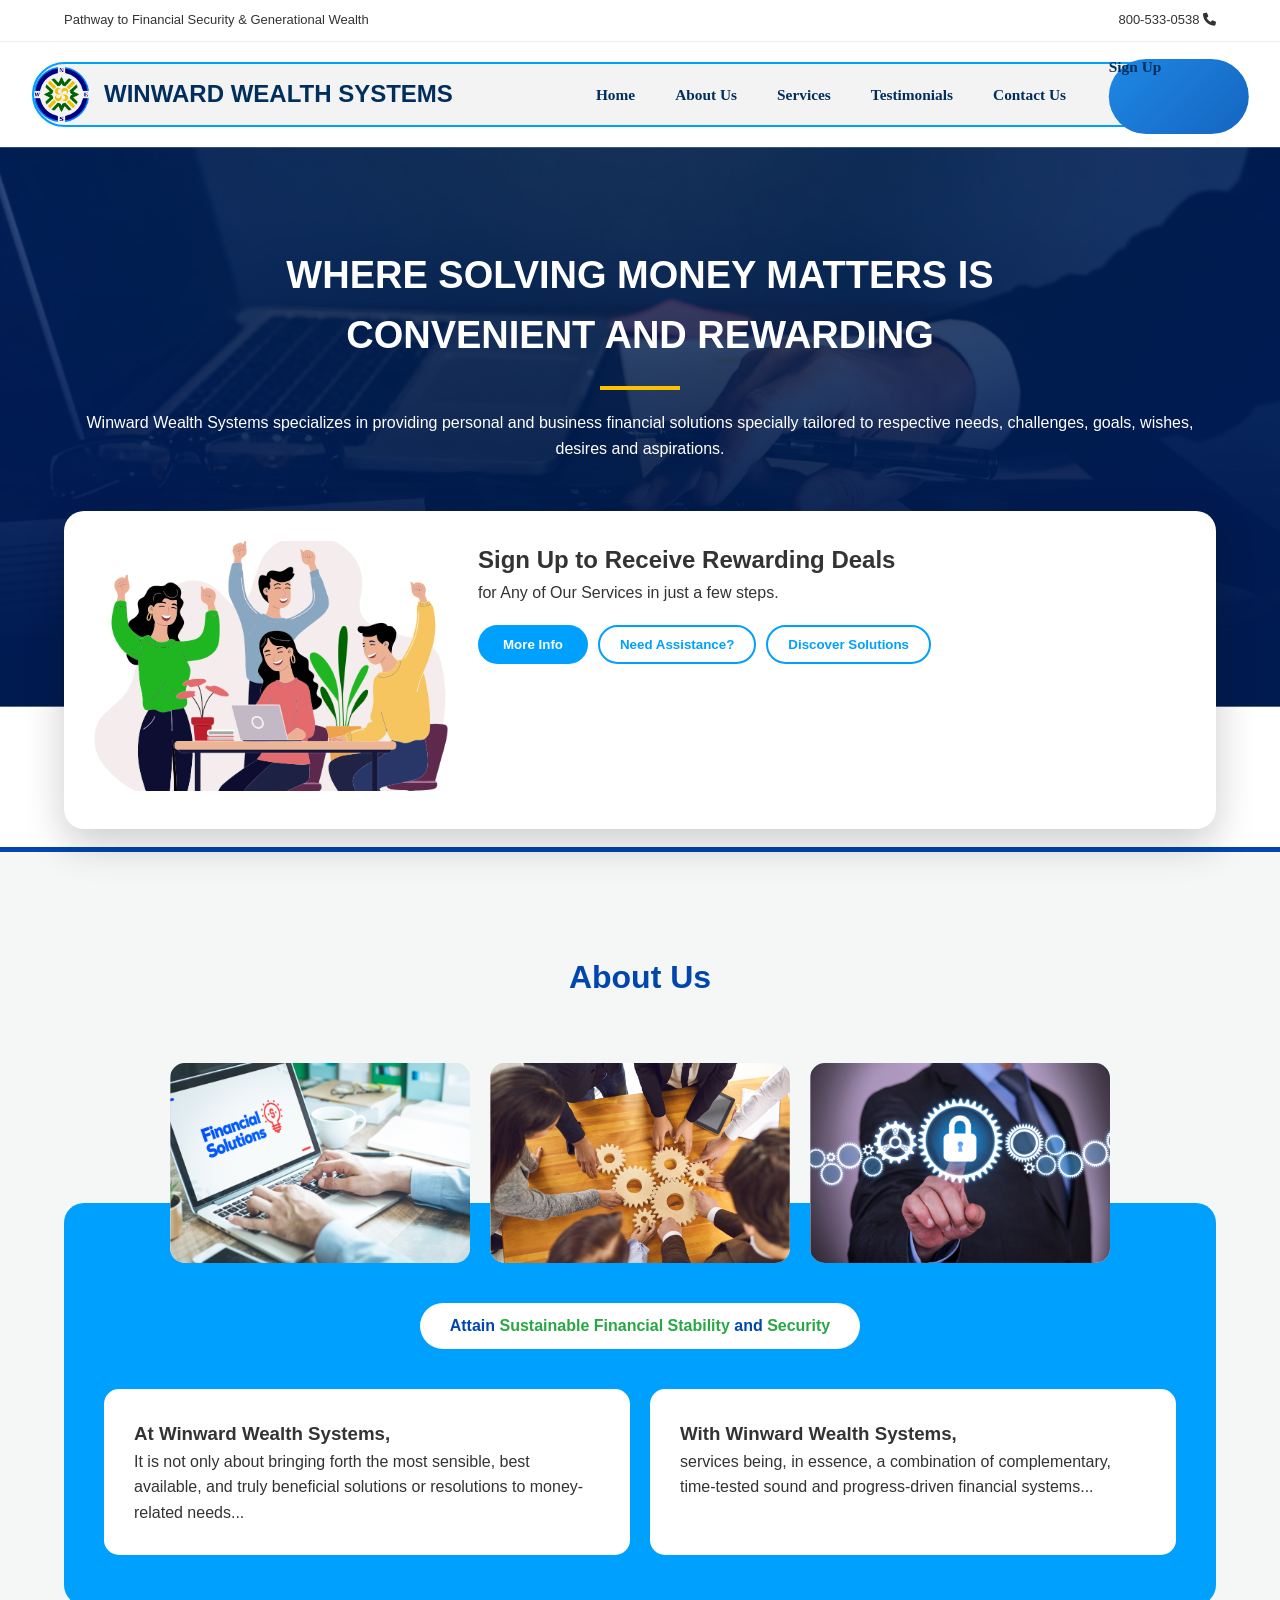
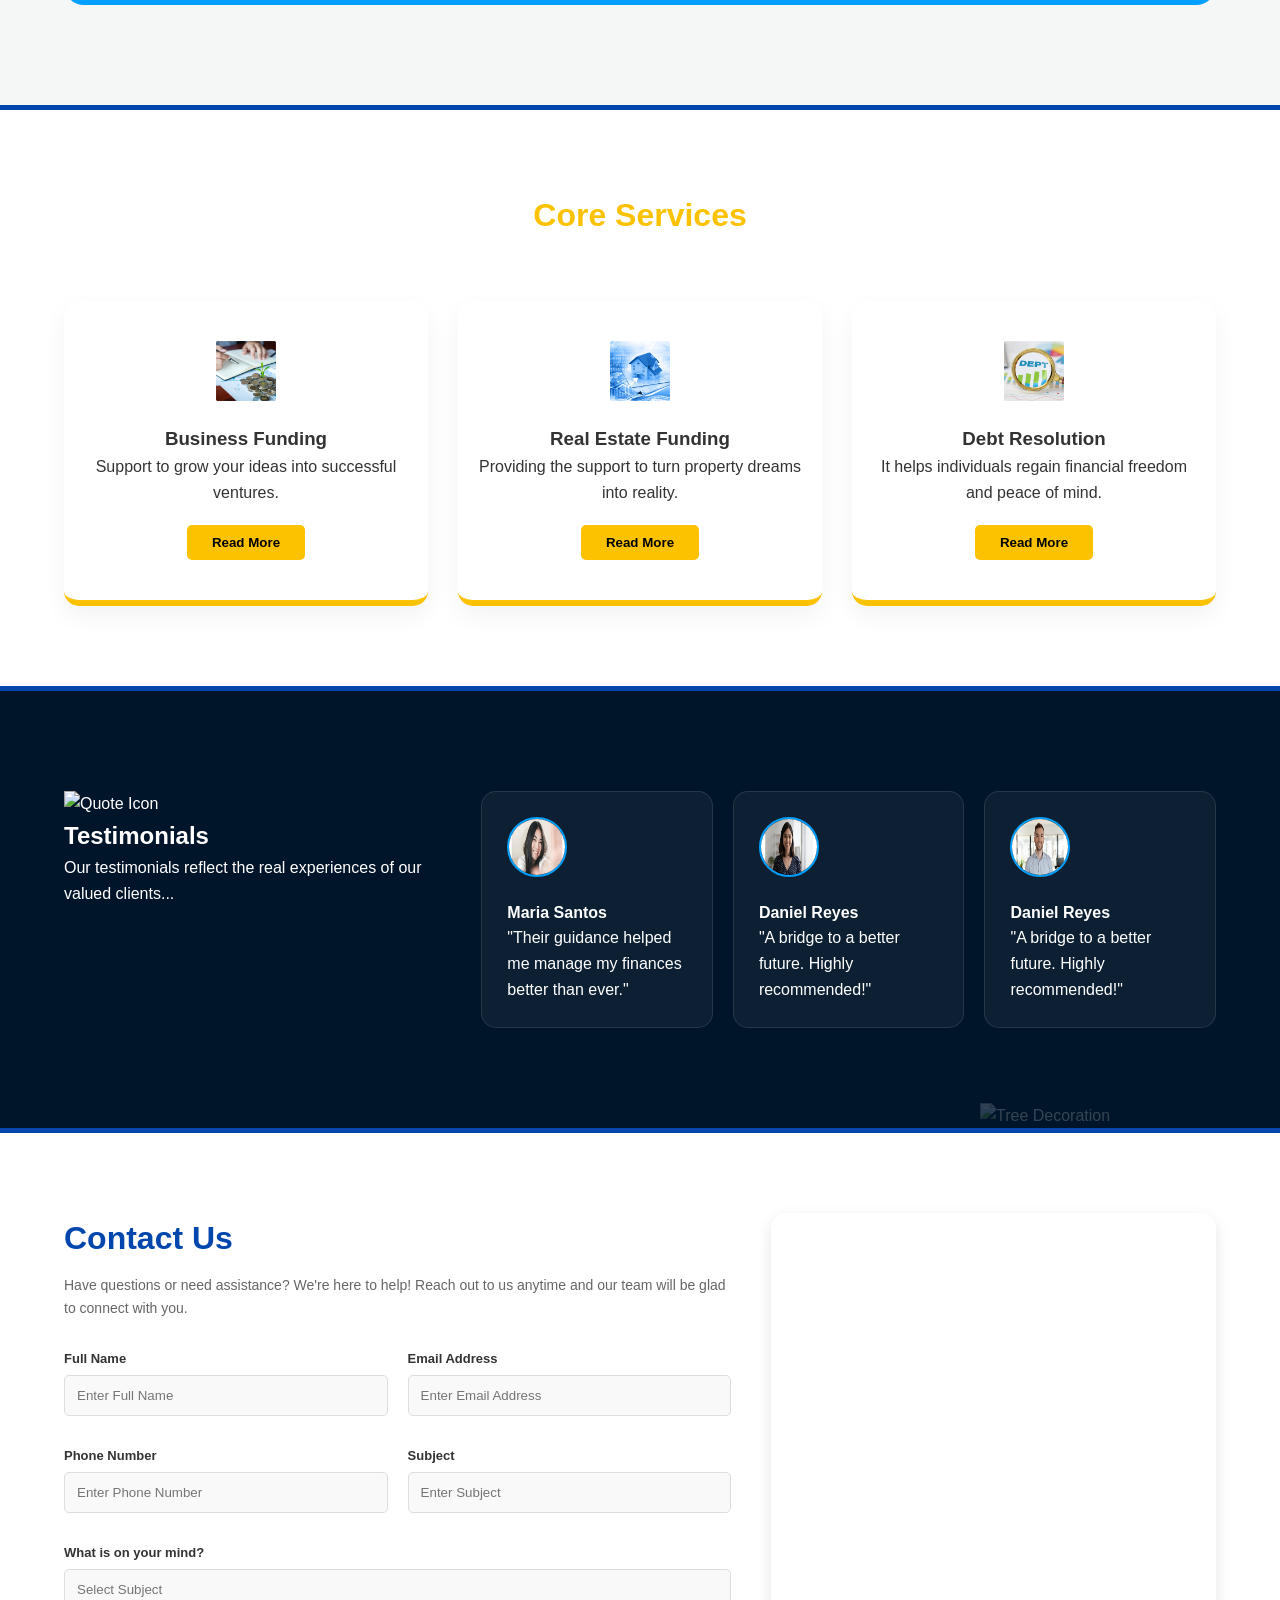
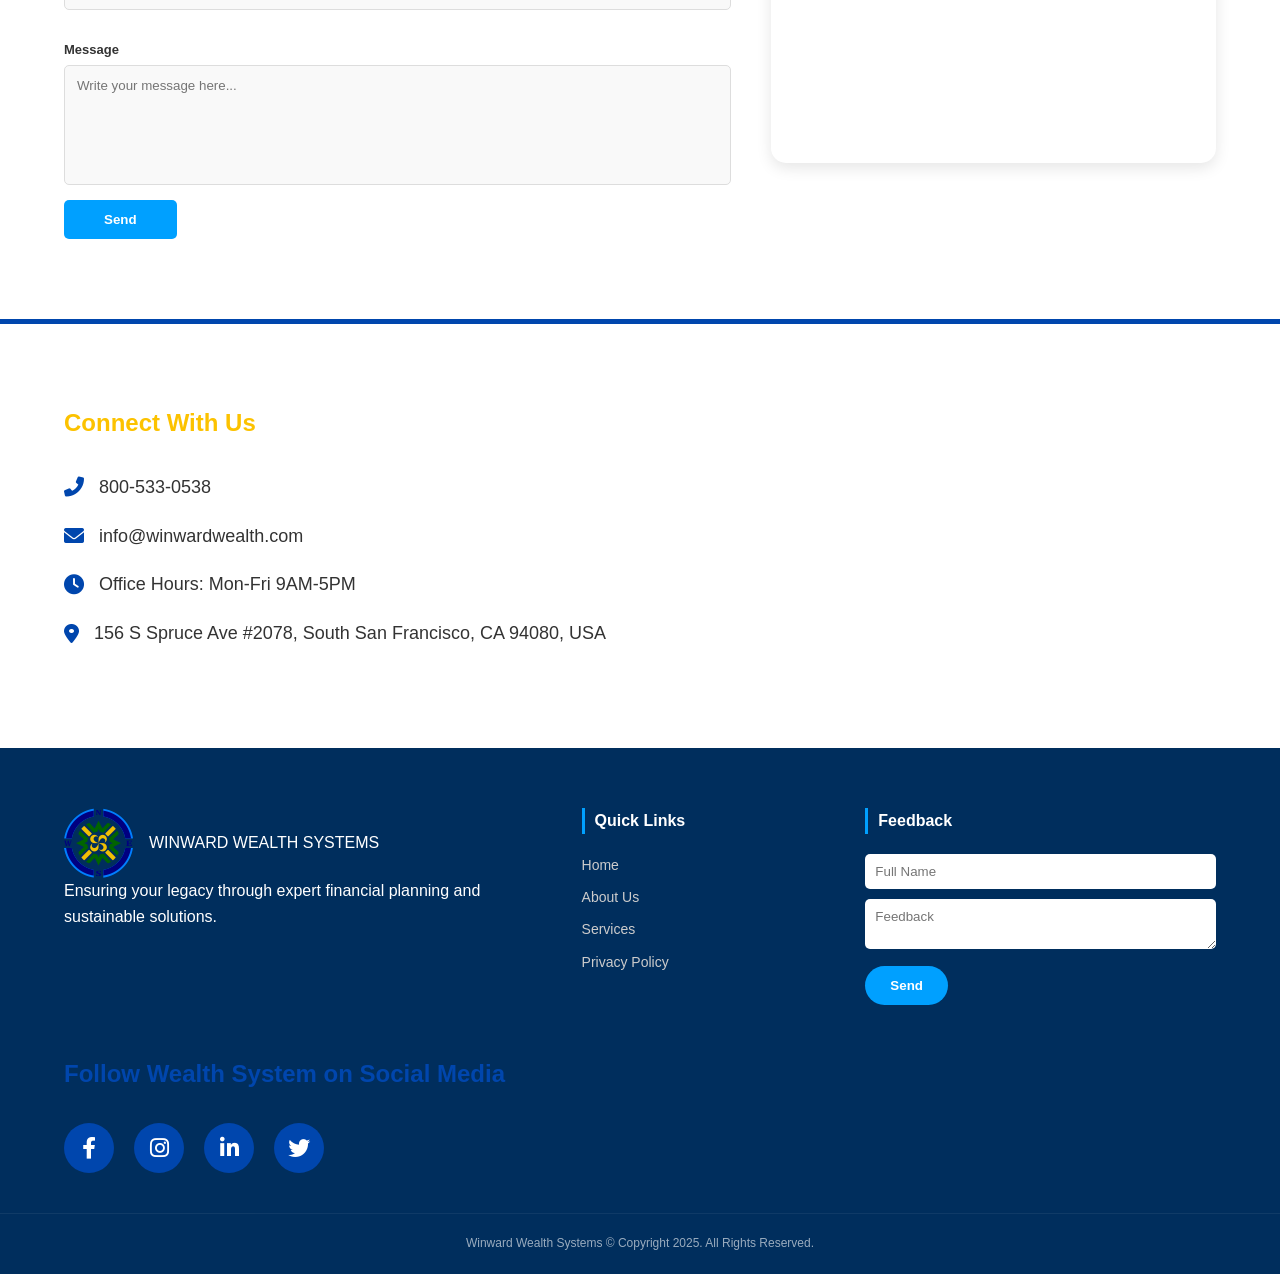
==== index.html @ 5faa935b "nav bar edit" ====
<!DOCTYPE html>
<html lang="en">
<head>
    <meta charset="UTF-8">
    <meta name="viewport" content="width=device-width, initial-scale=1.0">
    <title>Winward Wealth Systems | Financial Solutions</title>
    <link rel="stylesheet" href="style.css">
    <link rel="stylesheet" href="https://cdnjs.cloudflare.com/ajax/libs/font-awesome/6.0.0/css/all.min.css">
</head>
<body>

    <div class="top-nav">
        <div class="container flex-between">
            <span>Pathway to Financial Security & Generational Wealth</span>
            <span>800-533-0538 <i class="fas fa-phone"></i></span>
        </div>
    </div>

    <header class="main-header">
        <nav class="container flex-between">
            <div class="logo">
                <img src="image/wws logo1.png" alt="Logo" class="logo-img">
                <span class="logo-text">WINWARD WEALTH SYSTEMS</span>
            </div>
            
            <ul class="nav-links" id="nav-menu">
                <li><a href="#home">Home</a></li>
                <li><a href="#about">About Us</a></li>
                <li><a href="#services">Services</a></li>
                <li><a href="#testimonials">Testimonials</a></li>
                <li><a href="#contact">Contact Us</a></li>
                <li class="mobile-only"><a href="javascript:void(0)" class="btn-nav-signup open-modal">Sign Up</a></li>
            </ul>

           

            <div class="hamburger" id="hamburger">
                <span class="bar"></span>
                <span class="bar"></span>
                <span class="bar"></span>
            </div>
        </nav>
    </header>

    <section id="home" class="hero">
        <div class="hero-bg-layer">
            <img src="image/lbg.jpg" alt="Hero Background" class="full-img">
        </div>
        <div class="container hero-content">
            <h1>WHERE SOLVING MONEY MATTERS IS <br> <span class="white-text">CONVENIENT AND REWARDING</span></h1>
            <div class="gold-line"></div>
            <p class="hero-sub">Winward Wealth Systems specializes in providing personal and business financial solutions specially tailored to respective needs, challenges, goals, wishes, desires and aspirations.</p>
            
            <div class="floating-cta">
                <div class="cta-left">
                    <img src="image/vector.png" alt="Illustration" class="cta-img">
                </div>
                <div class="cta-right">
                    <h2>Sign Up to Receive Rewarding Deals</h2>
                    <p>for Any of Our Services in just a few steps.</p>
                    <div class="cta-buttons">
                        <button class="btn-blue open-modal">More Info</button>
                        <button class="btn-outline">Need Assistance?</button>
                        <button class="btn-outline">Discover Solutions</button>
                    </div>
                </div>
            </div>
        </div>
    </section>

    <div class="section-divider"></div>

    <section id="about" class="about-section">
        <div class="container">
            <h2 class="section-heading">About Us</h2>
            <div class="about-images">
                <div class="img-frame"><img src="image/a1.png" alt="Team 1"></div>
                <div class="img-frame"><img src="image/a2.png" alt="Team 2"></div>
                <div class="img-frame"><img src="image/a3.png" alt="Team 3"></div>
            </div>
            
            <div class="about-blue-box">
                <div class="badge-white">
                    Attain <span class="green">Sustainable Financial Stability</span> and <span class="green">Security</span>
                </div>
                <div class="about-grid">
                    <div class="white-card">
                        <h3>At <span>Winward Wealth Systems,</span></h3>
                        <p>It is not only about bringing forth the most sensible, best available, and truly beneficial solutions or resolutions to money-related needs...</p>
                    </div>
                    <div class="white-card">
                        <h3>With <span>Winward Wealth Systems,</span></h3>
                        <p>services being, in essence, a combination of complementary, time-tested sound and progress-driven financial systems...</p>
                    </div>
                </div>
            </div>
        </div>
    </section>

    <div class="section-divider"></div>

    <section id="services" class="services-section">
        <div class="container">
            <h2 class="section-heading gold">Core Services</h2>
            <div class="services-grid">
                <div class="service-card">
                    <div class="service-icon"><img src="image/c1.png" alt="Business"></div>
                    <h3>Business Funding</h3>
                    <p>Support to grow your ideas into successful ventures.</p>
                    <button class="btn-more">Read More</button>
                </div>
                <div class="service-card">
                    <div class="service-icon"><img src="image/c2.png" alt="Real Estate"></div>
                    <h3>Real Estate Funding</h3>
                    <p>Providing the support to turn property dreams into reality.</p>
                    <button class="btn-more">Read More</button>
                </div>
                <div class="service-card">
                    <div class="service-icon"><img src="image/c3.png" alt="Debt"></div>
                    <h3>Debt Resolution</h3>
                    <p>It helps individuals regain financial freedom and peace of mind.</p>
                    <button class="btn-more">Read More</button>
                </div>
            </div>
        </div>
    </section>

    <div class="section-divider"></div>

    <section id="testimonials" class="testimonial-section">
        <img src="image/blank.png" alt="Tree Decoration" class="tree-decor">
        
        <div class="container testimonial-container">
            <div class="testimonial-intro">
                <img src="image/blank.png" alt="Quote Icon" class="quote-icon">
                <h2>Testimonials</h2>
                <p>Our testimonials reflect the real experiences of our valued clients...</p>
            </div>
            <div class="testimonial-list">
                <div class="testi-card">
                    <img src="image/g1.jpg" alt="User" class="user-avatar">
                    <h4>Maria Santos</h4>
                    <p>"Their guidance helped me manage my finances better than ever."</p>
                </div>
                <div class="testi-card">
                    <img src="image/g2.jpg" alt="User" class="user-avatar">
                    <h4>Daniel Reyes</h4>
                    <p>"A bridge to a better future. Highly recommended!"</p>
                </div>
                                <div class="testi-card">
                    <img src="image/b1.jpg" alt="User" class="user-avatar">
                    <h4>Daniel Reyes</h4>
                    <p>"A bridge to a better future. Highly recommended!"</p>
                </div>
            </div>
        </div>
    </section>
<div class="section-divider"></div>

    <section id="contact-form-section" class="contact-us-area">
        <div class="container contact-container">
            <div class="contact-flex">
                <div class="contact-form-wrapper">
                    <h2 class="form-title">Contact Us</h2>
                    <p class="form-subtitle">Have questions or need assistance? We're here to help! Reach out to us anytime and our team will be glad to connect with you.</p>
                    
                    <form action="#" class="main-contact-form">
                        <div class="form-row">
                            <div class="form-group">
                                <label>Full Name</label>
                                <input type="text" placeholder="Enter Full Name" required>
                            </div>
                            <div class="form-group">
                                <label>Email Address</label>
                                <input type="email" placeholder="Enter Email Address" required>
                            </div>
                        </div>
                        <div class="form-row">
                            <div class="form-group">
                                <label>Phone Number</label>
                                <input type="tel" placeholder="Enter Phone Number">
                            </div>
                            <div class="form-group">
                                <label>Subject</label>
                                <input type="text" placeholder="Enter Subject">
                            </div>
                        </div>
                        <div class="form-group full-width">
                            <label>What is on your mind?</label>
                            <input type="text" placeholder="Select Subject">
                        </div>
                        <div class="form-group full-width">
                            <label>Message</label>
                            <textarea placeholder="Write your message here..."></textarea>
                        </div>
                        <button type="submit" class="btn-send-message">Send</button>
                    </form>
                </div>

                <div class="contact-map-wrapper">
                    <iframe 
                        src="https://www.google.com/maps/embed?pb=!1m18!1m12!1m3!1d100939.27315534575!2d-122.50764017946954!3d37.75781498363768!2m3!1f0!2f0!3f0!3m2!1i1024!2i768!4f13.1!3m3!1m2!1s0x80859a6d00690021%3A0x4a501367f076adff!2sSan%20Francisco%2C%20CA!5e0!3m2!1sen!2sus!4v1710000000000!5m2!1sen!2sus" 
                        width="100%" height="100%" style="border:0;" allowfullscreen="" loading="lazy">
                    </iframe>
                </div>
            </div>
        </div>
    </section>
    <div class="section-divider"></div>

    <section id="contact" class="contact-section">
        <div class="container">
            <div class="contact-grid-main">
                <div class="contact-col">
                    <h2 class="section-heading-left gold">Connect With Us</h2>
                    <div class="contact-item">
                        <i class="fas fa-phone-alt"></i>
                        <span>800-533-0538</span>
                    </div>
                    <div class="contact-item">
                        <i class="fas fa-envelope"></i>
                        <span>info@winwardwealth.com</span>
                    </div>
                    <div class="contact-item">
                        <i class="fas fa-clock"></i>
                        <span>Office Hours: Mon-Fri 9AM-5PM</span>
                    </div>
                    <div class="contact-item">
                        <i class="fas fa-map-marker-alt"></i>
                        <span>156 S Spruce Ave #2078, South San Francisco, CA 94080, USA</span>
                    </div>
                </div>


            </div>
        </div>
    </section>

    <footer>
        <div class="container footer-grid">
            <div class="f-col">
                <div class="logo white">
                    <img src="image/wws logo.png" alt="Logo">
                    <span>WINWARD WEALTH SYSTEMS</span>
                </div>
                <p>Ensuring your legacy through expert financial planning and sustainable solutions.</p>
            </div>
            <div class="f-col">
                <h4>Quick Links</h4>
                <ul>
                    <li><a href="#home">Home</a></li>
                    <li><a href="#about">About Us</a></li>
                    <li><a href="#services">Services</a></li>
                    <li><a href="#">Privacy Policy</a></li>
                </ul>
            </div>
            <div class="f-col">
                <h4>Feedback</h4>
                <form class="footer-form">
                    <input type="text" placeholder="Full Name">
                    <textarea placeholder="Feedback"></textarea>
                    <button type="button" class="btn-blue">Send</button>
                </form>
            </div>
                <div class="contact-col">
                    <h2 class="section-heading-left">Follow Wealth System on Social Media</h2>
                    <div class="social-icons-large">
                        <a href="#"><i class="fab fa-facebook-f"></i></a>
                        <a href="#"><i class="fab fa-instagram"></i></a>
                        <a href="#"><i class="fab fa-linkedin-in"></i></a>
                        <a href="#"><i class="fab fa-twitter"></i></a>
                    </div>
                </div>
        </div>
        <div class="bottom-bar">
            Winward Wealth Systems &copy; Copyright 2025. All Rights Reserved.
        </div>
        
    </footer>

    <div class="modal-overlay" id="signupModal">
        <div class="modal-content">
            <span class="close-modal" id="closeModal">&times;</span>
            <div class="signup-flex">
                <div class="form-wrapper">
                    <div class="form-steps">
                        <span class="step active">1</span><span class="line"></span>
                        <span class="step">2</span><span class="line"></span>
                        <span class="step">3</span>
                    </div>
                    <h2 style="margin-bottom: 20px; color: var(--mid-blue);">Sign Up</h2>
                    <form>
                        <div class="input-row">
                            <input type="text" placeholder="First Name" required>
                            <input type="text" placeholder="Last Name" required>
                        </div>
                        <input type="email" placeholder="Email Address" required>
                        <input type="tel" placeholder="Phone Number" required>
                        <button type="submit" class="btn-submit">Next</button>
                    </form>
                </div>
                <div class="privacy-side desktop-only">
                    <h3>We value and respect your privacy</h3>
                    <p>Rest assured that the information we receive will only be used by us for its intended purpose.</p>
                    <img src="image/blank.png" alt="Privacy Illustration" class="privacy-img">
                </div>
            </div>
        </div>
    </div>

    <script src="script.js"></script>
</body>
</html>
---- style.css ----
:root {
    --dark-blue: #002e5d;
    --mid-blue: #0046ad;
    --light-blue: #00a0ff;
    --gold: #fcc200;
    --green: #28a745;
    --white: #ffffff;
    --gray: #f4f7f6;
}

* { margin:0; padding:0; box-sizing: border-box; font-family: 'Arial', sans-serif; }
html { scroll-behavior: smooth; }
body { background: var(--white); color: #333; line-height: 1.6; overflow-x: hidden; }
.container { width: 90%; max-width: 1200px; margin: auto; }
.flex-between { display: flex; justify-content: space-between; align-items: center; }


.section-divider {
    height: 5px;
    background: var(--mid-blue);
    width: 100%;
}


/* .top-nav { background: var(--white); border-bottom: 1px solid #eee; padding: 10px 0; font-size: 13px; } */
/* ===== UPDATED NAVBAR (makes it bigger) ===== */
.top-nav {
    background: var(--white);
    border-bottom: 1px solid #eee;
    padding: 10px 0;
    font-size: 13px;
}
/* Remove old header background + shadow */
.main-header {
    background: transparent;
    padding: 20px 0;
    position: sticky;
    top: 0;
    z-index: 1000;
    box-shadow: none;
}

/* Rounded pill container */
.main-header nav {
    width: 95%;
    max-width: 1400px;
    margin: auto;
    height: 65px;

    display: flex;
    align-items: center;
    justify-content: space-between;

    background: #f3f3f3;
    border: 2px solid var(--light-blue);
    border-radius: 60px;
    /* padding: 0 35px; */

    position: relative;
    overflow: visible;
    font-family: Cambria, Georgia, serif;
    font-weight: 700;
    /* eto ung testing ng cambria bold */
}

.logo {
    display: flex;
    align-items: center;
    gap: 15px;
}

.logo-img {
    width: 55px;
    height: 55px;
    object-fit:contain;
}

.logo-text {
    font-size: 24px;
    font-weight: bold;
    color: var(--dark-blue);
    white-space: nowrap;
}

/* Nav links */
.nav-links {
    list-style: none;
    display: flex;
    align-items: center;
    gap: 40px;
}

/* ===== NAV LINKS ===== */
.nav-links li a {
    text-decoration: none;
    color: var(--dark-blue);
    font-weight: 700;
    font-size: clamp(14px, 1.2vw, 20px);
    font-family: Cambria, Georgia, serif;

    display: inline-block;   /* IMPORTANT */
    position: relative;
    padding: 0;              /* REMOVE extra vertical padding */
}

/* ===== ACTIVE UNDERLINE (text width only) ===== */
.nav-links li a.active::after {
    content: "";
    position: absolute;
    left: 0;
    bottom: -6px;            /* closer to the word */
    width: 100%;
    height: 3px;
    background: var(--light-blue);
    border-radius: 3px;
}
.btn-nav-signup {
    background: linear-gradient(135deg, #1e88e5, #1565c0);
    color: white;

    display: flex;
    align-items: center;
    justify-content: center;

    height: 75px;
    padding: 0 50px;
    min-width: 140px;

    border-radius: 50px;
    font-family: Cambria, Georgia, serif;
    font-size: clamp(16px, 1.4vw, 22px);
    font-weight: 700;
    text-decoration: none;
    position: absolute;
    top: 50%;
    transform: translateX(2%);

    line-height: 1;
}
.hamburger { display: none; cursor: pointer; flex-direction: column; gap: 5px; }
.hamburger .bar { width: 25px; height: 3px; background: var(--mid-blue); border-radius: 5px; transition: 0.3s; }


.hero { min-height: 700px; position: relative; display: flex; flex-direction: column; padding-top: 80px; }
.hero-bg-layer { position: absolute; top:0; left:0; width:100%; height:80%; z-index: -1; background: var(--dark-blue); }
.full-img { width: 100%; height: 100%; object-fit: cover; opacity: 0.4; }
.hero-content { text-align: center; color: var(--white); }
.hero h1 { font-size: 38px; margin-bottom: 15px; text-transform: uppercase; }
.gold-line { width: 80px; height: 4px; background: var(--gold); margin: 20px auto; }
.floating-cta { 
    background: white; border-radius: 20px; display: flex; 
    box-shadow: 0 15px 40px rgba(0,0,0,0.2); margin-top: 50px; 
    padding: 30px; text-align: left; color: #333;
}
.cta-left { flex: 1; }
.cta-img { width: 100%; border-radius: 10px; max-height: 250px; object-fit: cover; }
.cta-right { flex: 2; padding-left: 30px; }
.cta-buttons { display: flex; flex-wrap: wrap; gap: 10px; margin-top: 20px; }
.btn-blue { background: var(--light-blue); color: white; border: none; padding: 12px 25px; border-radius: 25px; font-weight: bold; cursor: pointer; }
.btn-outline { background: transparent; border: 2px solid var(--light-blue); color: var(--light-blue); padding: 10px 20px; border-radius: 25px; font-weight: bold; cursor: pointer; }


.about-section { padding: 100px 0; background: var(--gray); }
.section-heading { text-align: center; font-size: 32px; color: var(--mid-blue); margin-bottom: 60px; }
.about-images { display: flex; justify-content: center; gap: 20px; margin-bottom: -60px; position: relative; z-index: 5; }
.img-frame { width: 300px; height: 200px; background: #ddd; border-radius: 15px; overflow: hidden; }
.img-frame img { width: 100%; height: 100%; object-fit: cover; }
.about-blue-box { background: var(--light-blue); padding: 100px 40px 50px; border-radius: 20px; text-align: center; }
.badge-white { background: white; display: inline-block; padding: 10px 30px; border-radius: 30px; font-weight: bold; margin-bottom: 40px; color: var(--mid-blue); }
.green { color: var(--green); }
.about-grid { display: grid; grid-template-columns: 1fr 1fr; gap: 20px; }
.white-card { background: white; padding: 30px; border-radius: 15px; text-align: left; }


.services-section { padding: 80px 0; }
.section-heading.gold { color: var(--gold); }
.services-grid { display: grid; grid-template-columns: repeat(3, 1fr); gap: 30px; }
.service-card { background: white; padding: 40px 20px; border-radius: 15px; text-align: center; border-bottom: 6px solid var(--gold); box-shadow: 0 10px 25px rgba(0,0,0,0.05); }
.service-icon img { width: 60px; margin-bottom: 15px; }
.btn-more { background: var(--gold); border: none; padding: 10px 25px; border-radius: 5px; margin-top: 20px; font-weight: bold; cursor: pointer; }


.testimonial-section { background: #001529; color: white; padding: 100px 0; position: relative; overflow: hidden; }
.tree-decor { position: absolute; right: 0; bottom: 0; width: 300px; opacity: 0.2; pointer-events: none; }
.testimonial-container { display: flex; gap: 50px; position: relative; z-index: 2; }
.testimonial-intro { flex: 1; }
.testimonial-list { flex: 2; display: flex; gap: 20px; }
.testi-card { background: rgba(255,255,255,0.05); padding: 25px; border-radius: 15px; flex: 1; border: 1px solid rgba(255,255,255,0.1); }
.user-avatar { width: 60px; height: 60px; border-radius: 50%; margin-bottom: 15px; border: 2px solid var(--light-blue); }


.contact-section { padding: 80px 0; background: var(--white); }
.contact-grid-main { display: grid; grid-template-columns: 1fr 1fr; gap: 50px; }
.section-heading-left { font-size: 24px; color: var(--mid-blue); margin-bottom: 30px; }
.section-heading-left.gold { color: var(--gold); }
.contact-item { display: flex; align-items: center; margin-bottom: 20px; font-size: 18px; }
.contact-item i { color: var(--mid-blue); margin-right: 15px; font-size: 20px; }
.social-icons-large { display: flex; gap: 20px; }
.social-icons-large a { 
    width: 50px; height: 50px; background: var(--mid-blue); color: white; 
    display: flex; align-items: center; justify-content: center; border-radius: 50%; 
    font-size: 22px; text-decoration: none; transition: 0.3s;
}
.social-icons-large a:hover { background: var(--gold); transform: translateY(-5px); }


footer { background: var(--dark-blue); color: white; padding: 60px 0 20px; }
.footer-grid { display: grid; grid-template-columns: 2fr 1fr 1.5fr; gap: 50px; }
.f-col h4 { margin-bottom: 20px; border-left: 3px solid var(--light-blue); padding-left: 10px; }
.f-col ul { list-style: none; }
.f-col ul li a { color: #ccc; text-decoration: none; font-size: 14px; display: block; margin-bottom: 10px; }
.footer-form input, .footer-form textarea { width: 100%; padding: 10px; margin-bottom: 10px; border-radius: 5px; border: none; }
.bottom-bar { text-align: center; border-top: 1px solid rgba(255,255,255,0.1); margin-top: 40px; padding-top: 20px; font-size: 12px; opacity: 0.6; }


.modal-overlay { 
    position: fixed; top: 0; left: 0; width: 100%; height: 100%; 
    background: rgba(0,0,0,0.8); display: none; 
    align-items: center; justify-content: center; z-index: 3000; padding: 20px;
}
.modal-content { 
    background: white; width: 100%; max-width: 800px; padding: 40px; 
    border-radius: 20px; position: relative; animation: modalIn 0.3s ease;
}
@keyframes modalIn { from { opacity: 0; transform: scale(0.9); } to { opacity: 1; transform: scale(1); } }
.close-modal { position: absolute; top: 15px; right: 20px; font-size: 30px; cursor: pointer; color: #333; }
.signup-flex { display: flex; gap: 40px; }
.form-wrapper { flex: 1.5; }
.privacy-side { flex: 1; text-align: center; background: var(--gray); padding: 20px; border-radius: 15px; }
.form-steps { display: flex; align-items: center; margin-bottom: 25px; }
.step { width: 30px; height: 30px; background: #ddd; border-radius: 50%; display: flex; align-items: center; justify-content: center; font-weight: bold; }
.step.active { background: var(--light-blue); color: white; }
.line { flex: 0.2; height: 2px; background: #ddd; margin: 0 10px; }
.input-row { display: flex; gap: 10px; }
form input { width: 100%; padding: 12px; margin-bottom: 15px; border: 1px solid #ddd; border-radius: 8px; }
.btn-submit { background: var(--light-blue); color: white; border: none; padding: 15px; width: 100%; border-radius: 8px; font-weight: bold; cursor: pointer; }


@media (max-width: 768px) {
    .hamburger { display: flex; }
    .desktop-only { display: none; }
    .nav-links {
        position: fixed; right: -100%; top: 70px; flex-direction: column;
        background: white; width: 80%; height: 100vh; transition: 0.4s; padding: 40px; box-shadow: -5px 0 15px rgba(0,0,0,0.1);
    }
    .nav-links.active { right: 0; }
    .nav-links li { margin: 20px 0; }
    .hero h1 { font-size: 28px; }
    .floating-cta { flex-direction: column; }
    .cta-right { padding-left: 0; margin-top: 20px; }
    .about-images { display: none; }
    .about-grid, .services-grid, .testimonial-container, .testimonial-list, .contact-grid-main, .footer-grid, .signup-flex {
        grid-template-columns: 1fr; flex-direction: column;
    }
}

.contact-us-area {
    padding: 80px 0;
    background-color: var(--white);
}

.contact-flex {
    display: flex;
    gap: 40px;
    align-items: flex-start;
}

.contact-form-wrapper {
    flex: 1.2;
}

.form-title {
    font-size: 32px;
    color: var(--mid-blue);
    margin-bottom: 10px;
    text-align: left;
}

.form-subtitle {
    color: #666;
    margin-bottom: 30px;
    font-size: 14px;
}

.main-contact-form .form-row {
    display: flex;
    gap: 20px;
    margin-bottom: 15px;
}

.form-group {
    flex: 1;
    display: flex;
    flex-direction: column;
}

.form-group label {
    font-size: 13px;
    font-weight: bold;
    margin-bottom: 5px;
    color: #333;
}

.form-group input, 
.form-group textarea {
    padding: 12px;
    border: 1px solid #ddd;
    border-radius: 5px;
    background: #f9f9f9;
}

.form-group textarea {
    height: 120px;
    resize: none;
}

.full-width {
    margin-bottom: 15px;
}

.btn-send-message {
    background: var(--light-blue);
    color: white;
    border: none;
    padding: 12px 40px;
    border-radius: 5px;
    font-weight: bold;
    cursor: pointer;
    transition: 0.3s;
}

.btn-send-message:hover {
    background: var(--mid-blue);
}

.contact-map-wrapper {
    flex: 0.8;
    height: 550px;
    border-radius: 15px;
    overflow: hidden;
    box-shadow: 0 5px 15px rgba(0,0,0,0.1);
}


@media (max-width: 992px) {
    .contact-flex {
        flex-direction: column;
    }
    .contact-map-wrapper {
        width: 100%;
        height: 350px;
    }
    .main-contact-form .form-row {
        flex-direction: column;
        gap: 0;
    }
}
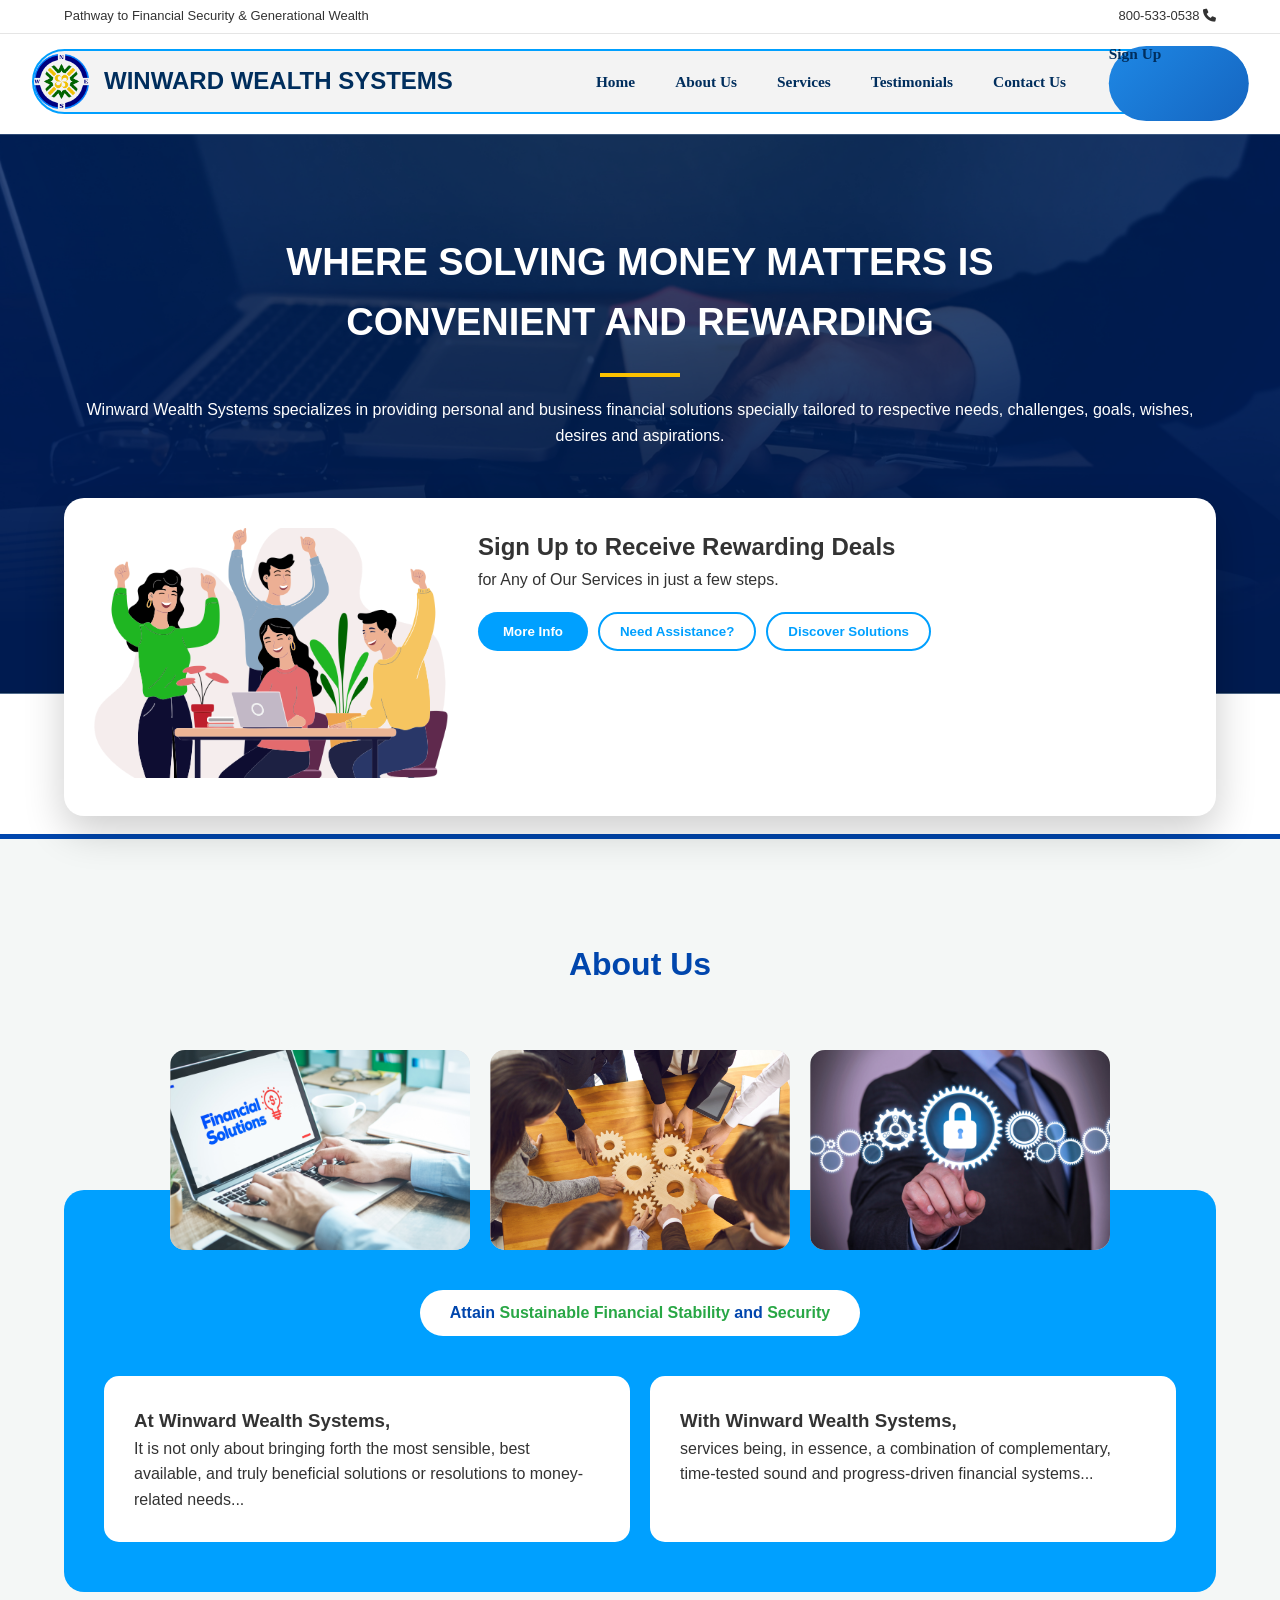
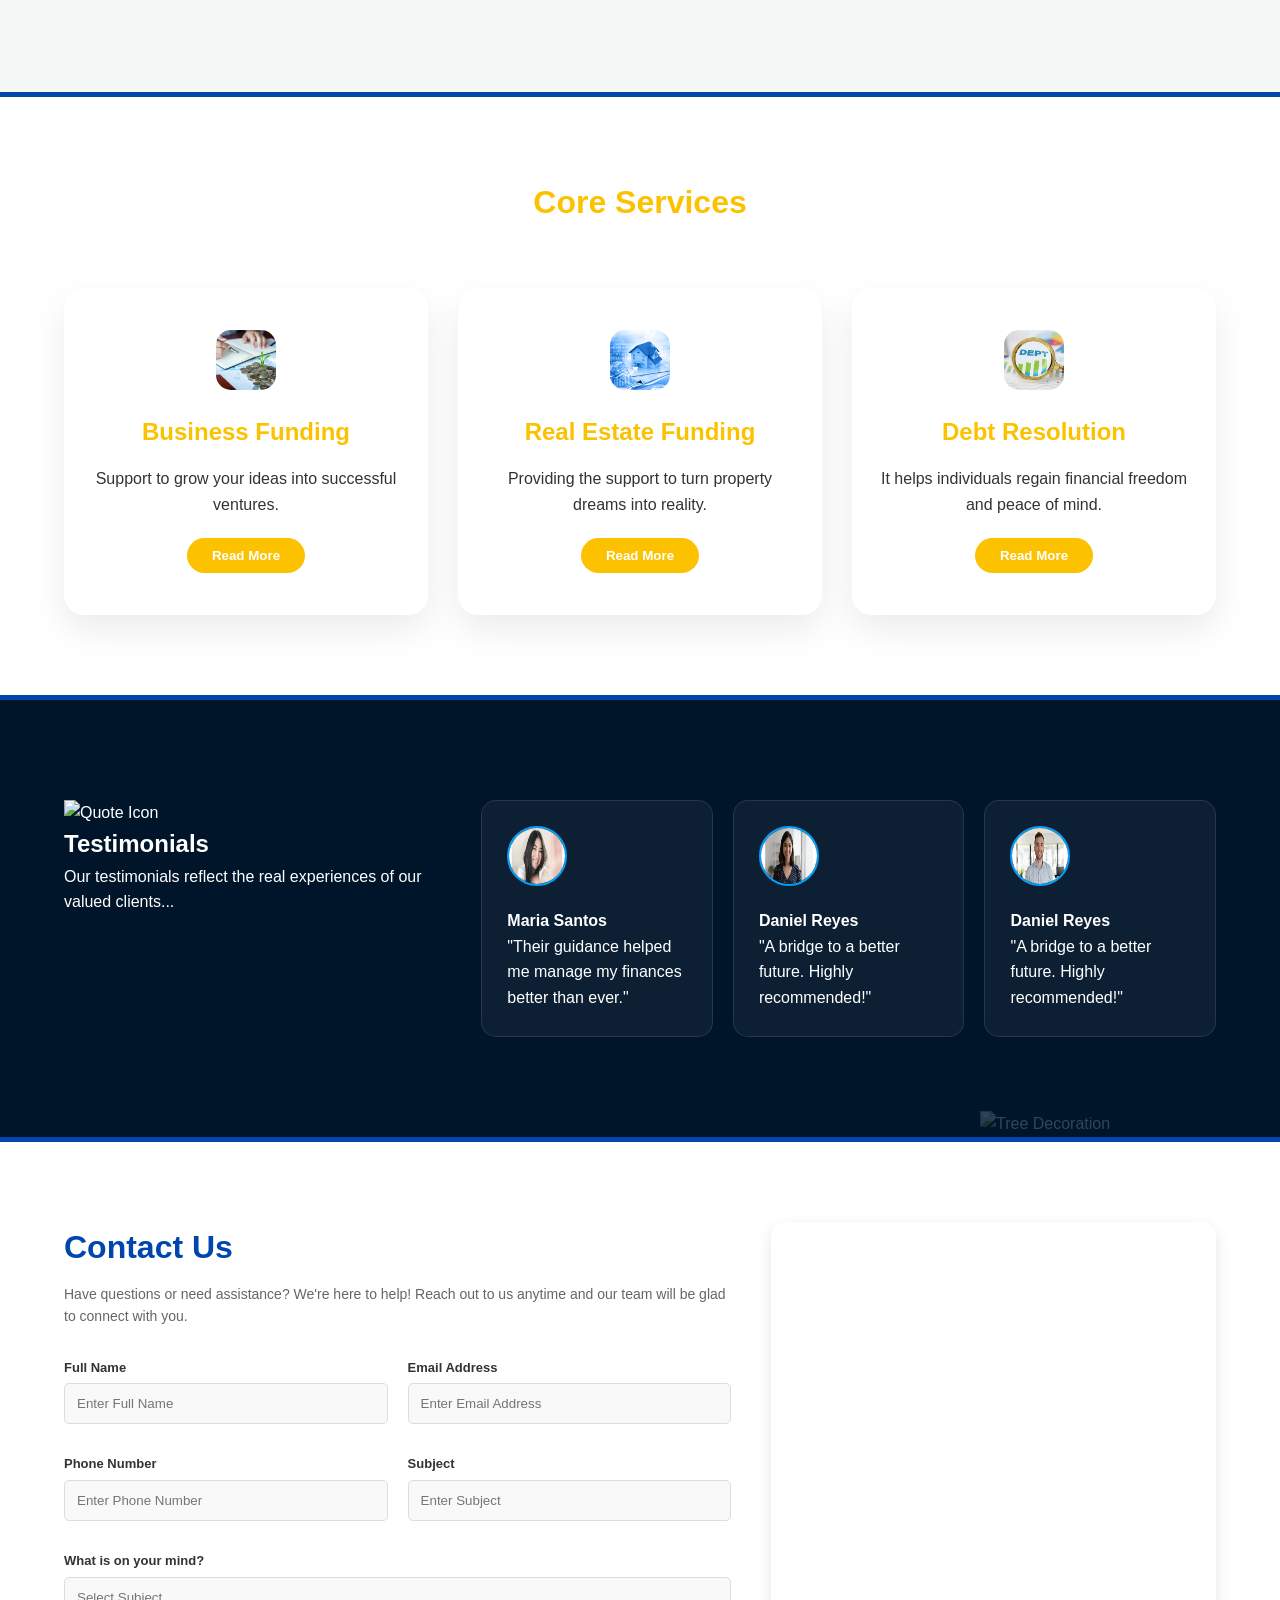
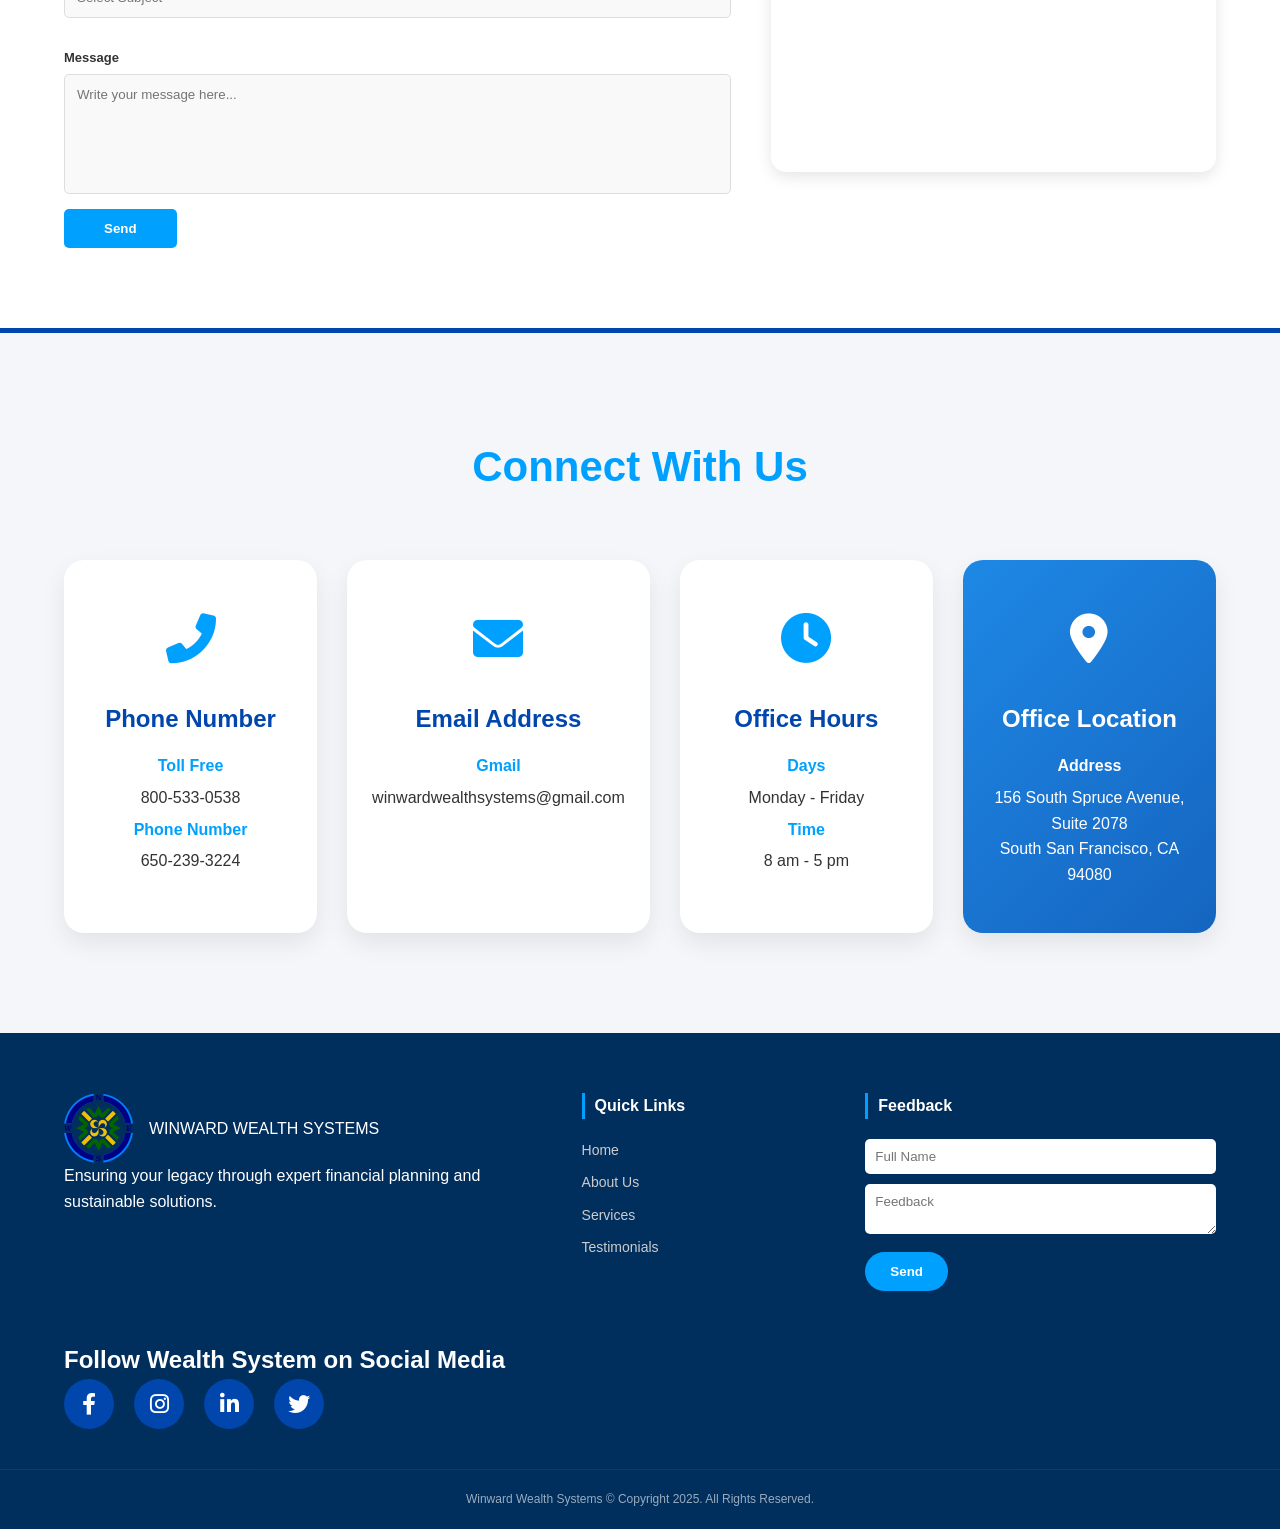
==== commit 50b44af9: "core service change and also check connect with us" ====
--- a/index.html
+++ b/index.html
@@ -9,6 +9,9 @@
 </head>
 <body>
 
+    <!-- ===== STICKY HEADER WRAPPER ===== -->
+<div class="header-wrapper">
+
     <div class="top-nav">
         <div class="container flex-between">
             <span>Pathway to Financial Security & Generational Wealth</span>
@@ -24,15 +27,15 @@
             </div>
             
             <ul class="nav-links" id="nav-menu">
-                <li><a href="#home">Home</a></li>
+                <li><a href="#home" class="active">Home</a></li>
                 <li><a href="#about">About Us</a></li>
                 <li><a href="#services">Services</a></li>
                 <li><a href="#testimonials">Testimonials</a></li>
                 <li><a href="#contact">Contact Us</a></li>
-                <li class="mobile-only"><a href="javascript:void(0)" class="btn-nav-signup open-modal">Sign Up</a></li>
+                <li class="mobile-only">
+                    <a href="javascript:void(0)" class="btn-nav-signup open-modal">Sign Up</a>
+                </li>
             </ul>
-
-           
 
             <div class="hamburger" id="hamburger">
                 <span class="bar"></span>
@@ -41,6 +44,8 @@
             </div>
         </nav>
     </header>
+
+</div>
 
     <section id="home" class="hero">
         <div class="hero-bg-layer">
@@ -155,6 +160,8 @@
             </div>
         </div>
     </section>
+
+
 <div class="section-divider"></div>
 
     <section id="contact-form-section" class="contact-us-area">
@@ -206,35 +213,66 @@
             </div>
         </div>
     </section>
+
+    
     <div class="section-divider"></div>
 
     <section id="contact" class="contact-section">
-        <div class="container">
-            <div class="contact-grid-main">
-                <div class="contact-col">
-                    <h2 class="section-heading-left gold">Connect With Us</h2>
-                    <div class="contact-item">
-                        <i class="fas fa-phone-alt"></i>
-                        <span>800-533-0538</span>
-                    </div>
-                    <div class="contact-item">
-                        <i class="fas fa-envelope"></i>
-                        <span>info@winwardwealth.com</span>
-                    </div>
-                    <div class="contact-item">
-                        <i class="fas fa-clock"></i>
-                        <span>Office Hours: Mon-Fri 9AM-5PM</span>
-                    </div>
-                    <div class="contact-item">
-                        <i class="fas fa-map-marker-alt"></i>
-                        <span>156 S Spruce Ave #2078, South San Francisco, CA 94080, USA</span>
-                    </div>
-                </div>
-
-
-            </div>
-        </div>
-    </section>
+    <div class="container">
+        <h2 class="contact-title">Connect With Us</h2>
+
+        <div class="contact-grid">
+
+            <!-- Phone -->
+            <div class="contact-card">
+                <div class="contact-icon">
+                    <i class="fas fa-phone-alt"></i>
+                </div>
+                <h3>Phone Number</h3>
+                <p class="label">Toll Free</p>
+                <p>800-533-0538</p>
+                <p class="label">Phone Number</p>
+                <p>650-239-3224</p>
+            </div>
+
+            <!-- Email -->
+            <div class="contact-card">
+                <div class="contact-icon">
+                    <i class="fas fa-envelope"></i>
+                </div>
+                <h3>Email Address</h3>
+                <p class="label">Gmail</p>
+                <p>winwardwealthsystems@gmail.com</p>
+            </div>
+
+            <!-- Office Hours -->
+            <div class="contact-card">
+                <div class="contact-icon">
+                    <i class="fas fa-clock"></i>
+                </div>
+                <h3>Office Hours</h3>
+                <p class="label">Days</p>
+                <p>Monday - Friday</p>
+                <p class="label">Time</p>
+                <p>8 am - 5 pm</p>
+            </div>
+
+            <!-- Location -->
+            <div class="contact-card highlight">
+                <div class="contact-icon">
+                    <i class="fas fa-map-marker-alt"></i>
+                </div>
+                <h3>Office Location</h3>
+                <p class="label">Address</p>
+                <p>
+                    156 South Spruce Avenue, Suite 2078<br>
+                    South San Francisco, CA 94080
+                </p>
+            </div>
+
+        </div>
+    </div>
+</section>
 
     <footer>
         <div class="container footer-grid">
@@ -251,7 +289,7 @@
                     <li><a href="#home">Home</a></li>
                     <li><a href="#about">About Us</a></li>
                     <li><a href="#services">Services</a></li>
-                    <li><a href="#">Privacy Policy</a></li>
+                    <li><a href="#testimonials">Testimonials</a></li>
                 </ul>
             </div>
             <div class="f-col">
--- a/style.css
+++ b/style.css
@@ -21,25 +21,30 @@
     width: 100%;
 }
 
-
+.header-wrapper {
+    position: sticky;
+    top: 0;
+    z-index: 2000;
+    background: white;
+}
 /* .top-nav { background: var(--white); border-bottom: 1px solid #eee; padding: 10px 0; font-size: 13px; } */
 /* ===== UPDATED NAVBAR (makes it bigger) ===== */
 .top-nav {
     background: var(--white);
-    border-bottom: 1px solid #eee;
-    padding: 10px 0;
+    border-bottom: 1px solid #e5e5e5;
+    padding: 6px 0;
     font-size: 13px;
-}
-/* Remove old header background + shadow */
+    /* margin: 0;
+    top: 0;             
+    z-index: 1100;   */
+}
 .main-header {
     background: transparent;
-    padding: 20px 0;
-    position: sticky;
-    top: 0;
+    padding: 15px 0 20px 0; 
+    /* margin: 0;
     z-index: 1000;
-    box-shadow: none;
-}
-
+    box-shadow: none; */
+}
 /* Rounded pill container */
 .main-header nav {
     width: 95%;
@@ -55,7 +60,6 @@
     border: 2px solid var(--light-blue);
     border-radius: 60px;
     /* padding: 0 35px; */
-
     position: relative;
     overflow: visible;
     font-family: Cambria, Georgia, serif;
@@ -175,7 +179,68 @@
 .services-section { padding: 80px 0; }
 .section-heading.gold { color: var(--gold); }
 .services-grid { display: grid; grid-template-columns: repeat(3, 1fr); gap: 30px; }
-.service-card { background: white; padding: 40px 20px; border-radius: 15px; text-align: center; border-bottom: 6px solid var(--gold); box-shadow: 0 10px 25px rgba(0,0,0,0.05); }
+
+.service-card {
+    background: #ffffff;
+    padding: 40px 25px;
+    border-radius: 20px;
+    text-align: center;
+    border: 2px solid transparent;
+    box-shadow: 0 15px 35px rgba(0, 0, 0, 0.08);
+    transition: all 0.35s ease;
+}
+
+/* Image */
+.service-card img {
+    border-radius: 15px;
+    margin-bottom: 25px;
+}
+
+/* Title */
+.service-card h3 {
+    font-size: 24px;
+    color: var(--gold);
+    margin-bottom: 15px;
+    transition: 0.3s ease;
+}
+
+/* Paragraph */
+.service-card p {
+    font-size: 16px;
+    color: #333;
+    transition: 0.3s ease;
+}
+
+/* Button */
+.service-card .btn-more {
+    background: var(--gold);
+    color: #fff;
+    padding: 10px 25px;
+    border-radius: 30px;
+    display: inline-block;
+    margin-top: 20px;
+    transition: 0.3s ease;
+}
+
+/* PREMIUM HOVER EFFECT */
+.service-card:hover {
+    background: linear-gradient(135deg, #f2b705, #d4a017);
+    transform: translateY(-12px);
+    box-shadow: 0 25px 60px rgba(0, 0, 0, 0.15);
+}
+
+/* Turn ALL text white on hover */
+.service-card:hover h3,
+.service-card:hover p {
+    color: #ffffff;
+}
+
+/* Button inverts */
+.service-card:hover .btn-more {
+    background: #ffffff;
+    color: #d4a017;
+}
+
 .service-icon img { width: 60px; margin-bottom: 15px; }
 .btn-more { background: var(--gold); border: none; padding: 10px 25px; border-radius: 5px; margin-top: 20px; font-weight: bold; cursor: pointer; }
 
@@ -187,14 +252,87 @@
 .testimonial-list { flex: 2; display: flex; gap: 20px; }
 .testi-card { background: rgba(255,255,255,0.05); padding: 25px; border-radius: 15px; flex: 1; border: 1px solid rgba(255,255,255,0.1); }
 .user-avatar { width: 60px; height: 60px; border-radius: 50%; margin-bottom: 15px; border: 2px solid var(--light-blue); }
-
-
-.contact-section { padding: 80px 0; background: var(--white); }
-.contact-grid-main { display: grid; grid-template-columns: 1fr 1fr; gap: 50px; }
-.section-heading-left { font-size: 24px; color: var(--mid-blue); margin-bottom: 30px; }
-.section-heading-left.gold { color: var(--gold); }
-.contact-item { display: flex; align-items: center; margin-bottom: 20px; font-size: 18px; }
-.contact-item i { color: var(--mid-blue); margin-right: 15px; font-size: 20px; }
+/* ================= CONTACT CARDS ================= */
+
+.contact-section {
+    padding: 100px 0;
+    background: #f4f6f9;
+    text-align: center;
+}
+
+.contact-title {
+    font-size: 42px;
+    font-weight: 700;
+    color: var(--light-blue);
+    margin-bottom: 60px;
+}
+
+.contact-grid {
+    display: grid;
+    grid-template-columns: repeat(4, 1fr);
+    gap: 30px;
+}
+
+.contact-card {
+    background: white;
+    padding: 40px 25px;
+    border-radius: 20px;
+    box-shadow: 0 10px 25px rgba(0,0,0,0.08);
+    transition: 0.3s ease;
+}
+
+.contact-card:hover {
+    transform: translateY(-8px);
+}
+
+.contact-card h3 {
+    font-size: 24px;
+    margin-bottom: 15px;
+    color: var(--mid-blue);
+}
+
+.contact-card p {
+    margin: 6px 0;
+    font-size: 16px;
+}
+
+.label {
+    font-size: 14px;
+    font-weight: 600;
+    color: var(--light-blue);
+    margin-top: 10px;
+}
+
+.contact-icon {
+    font-size: 50px;
+    color: var(--light-blue);
+    margin-bottom: 20px;
+}
+
+.contact-card.highlight {
+    background: linear-gradient(135deg, #1e88e5, #1565c0);
+    color: white;
+}
+
+.contact-card.highlight h3,
+.contact-card.highlight .label,
+.contact-card.highlight .contact-icon {
+    color: white;
+}
+
+@media (max-width: 1024px) {
+    .contact-grid {
+        grid-template-columns: repeat(2, 1fr);
+    }
+}
+
+@media (max-width: 600px) {
+    .contact-grid {
+        grid-template-columns: 1fr;
+    }
+}
+
+
 .social-icons-large { display: flex; gap: 20px; }
 .social-icons-large a { 
     width: 50px; height: 50px; background: var(--mid-blue); color: white; 
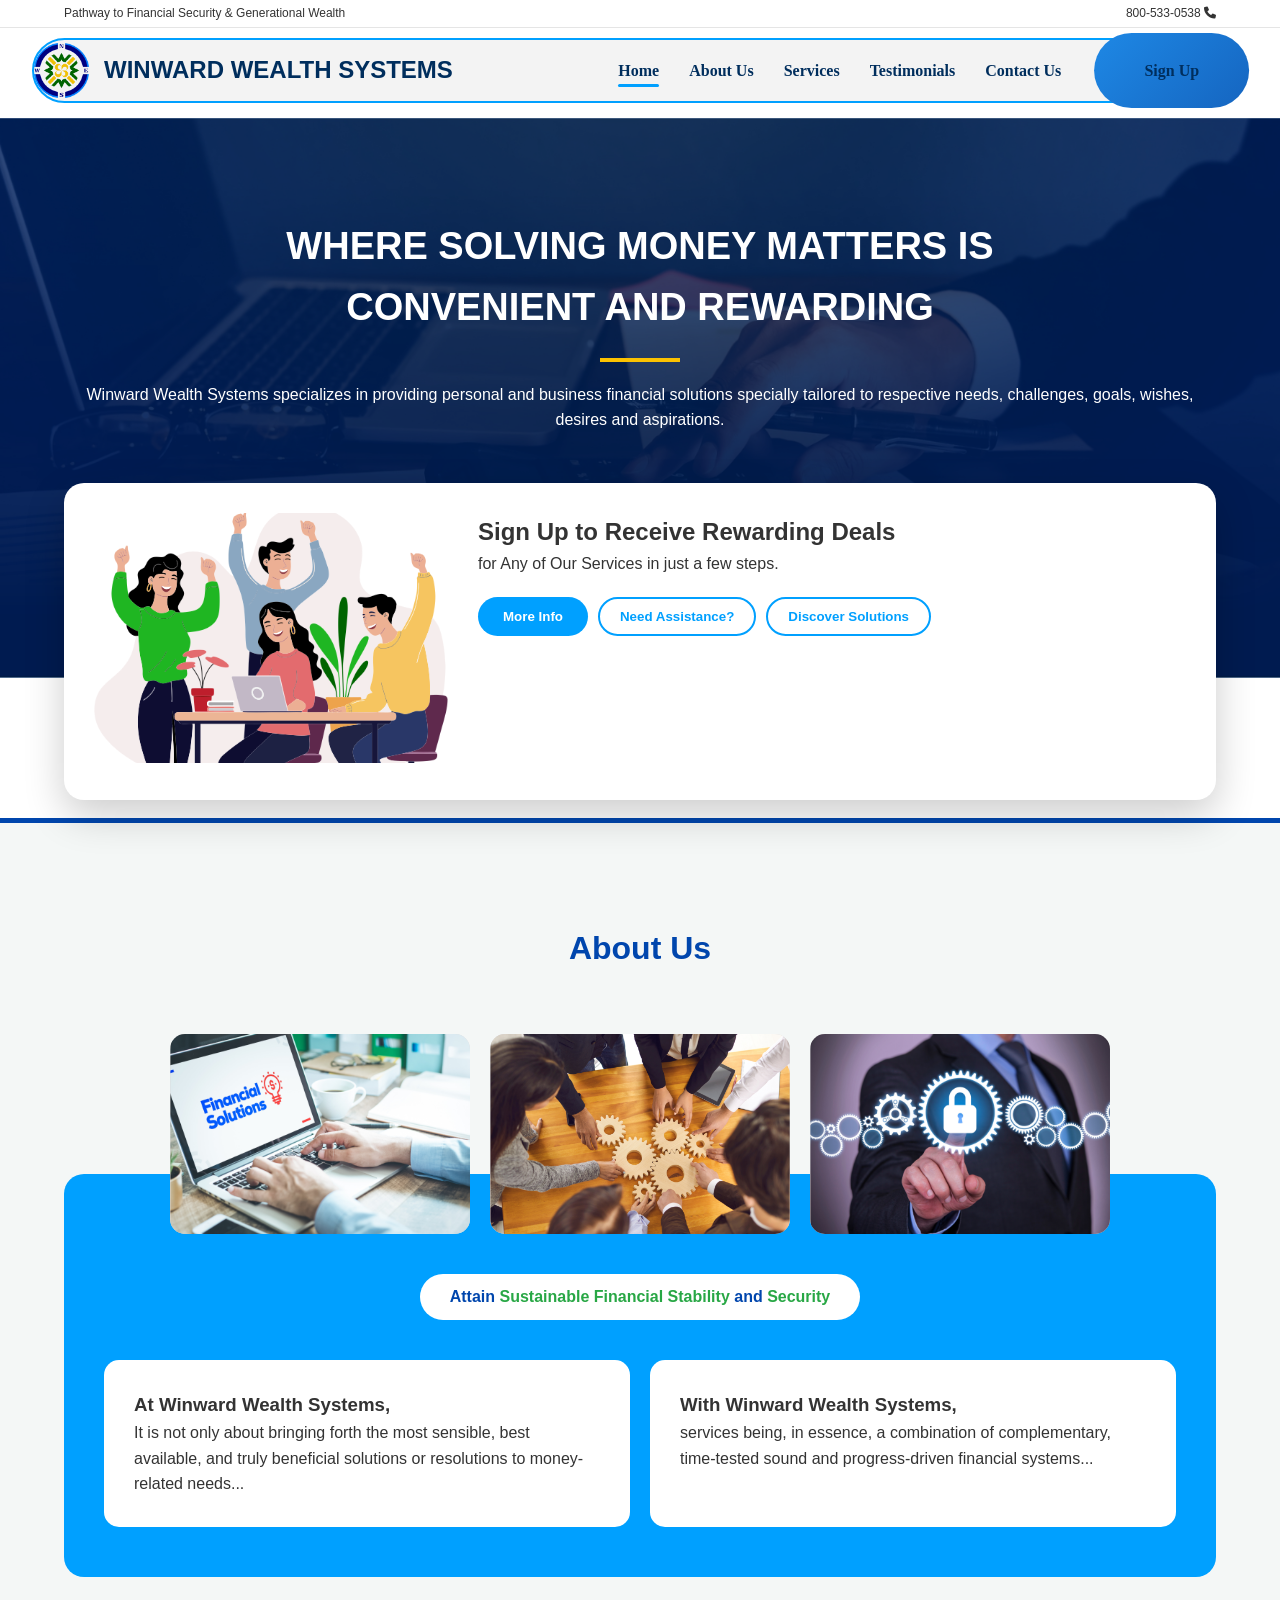
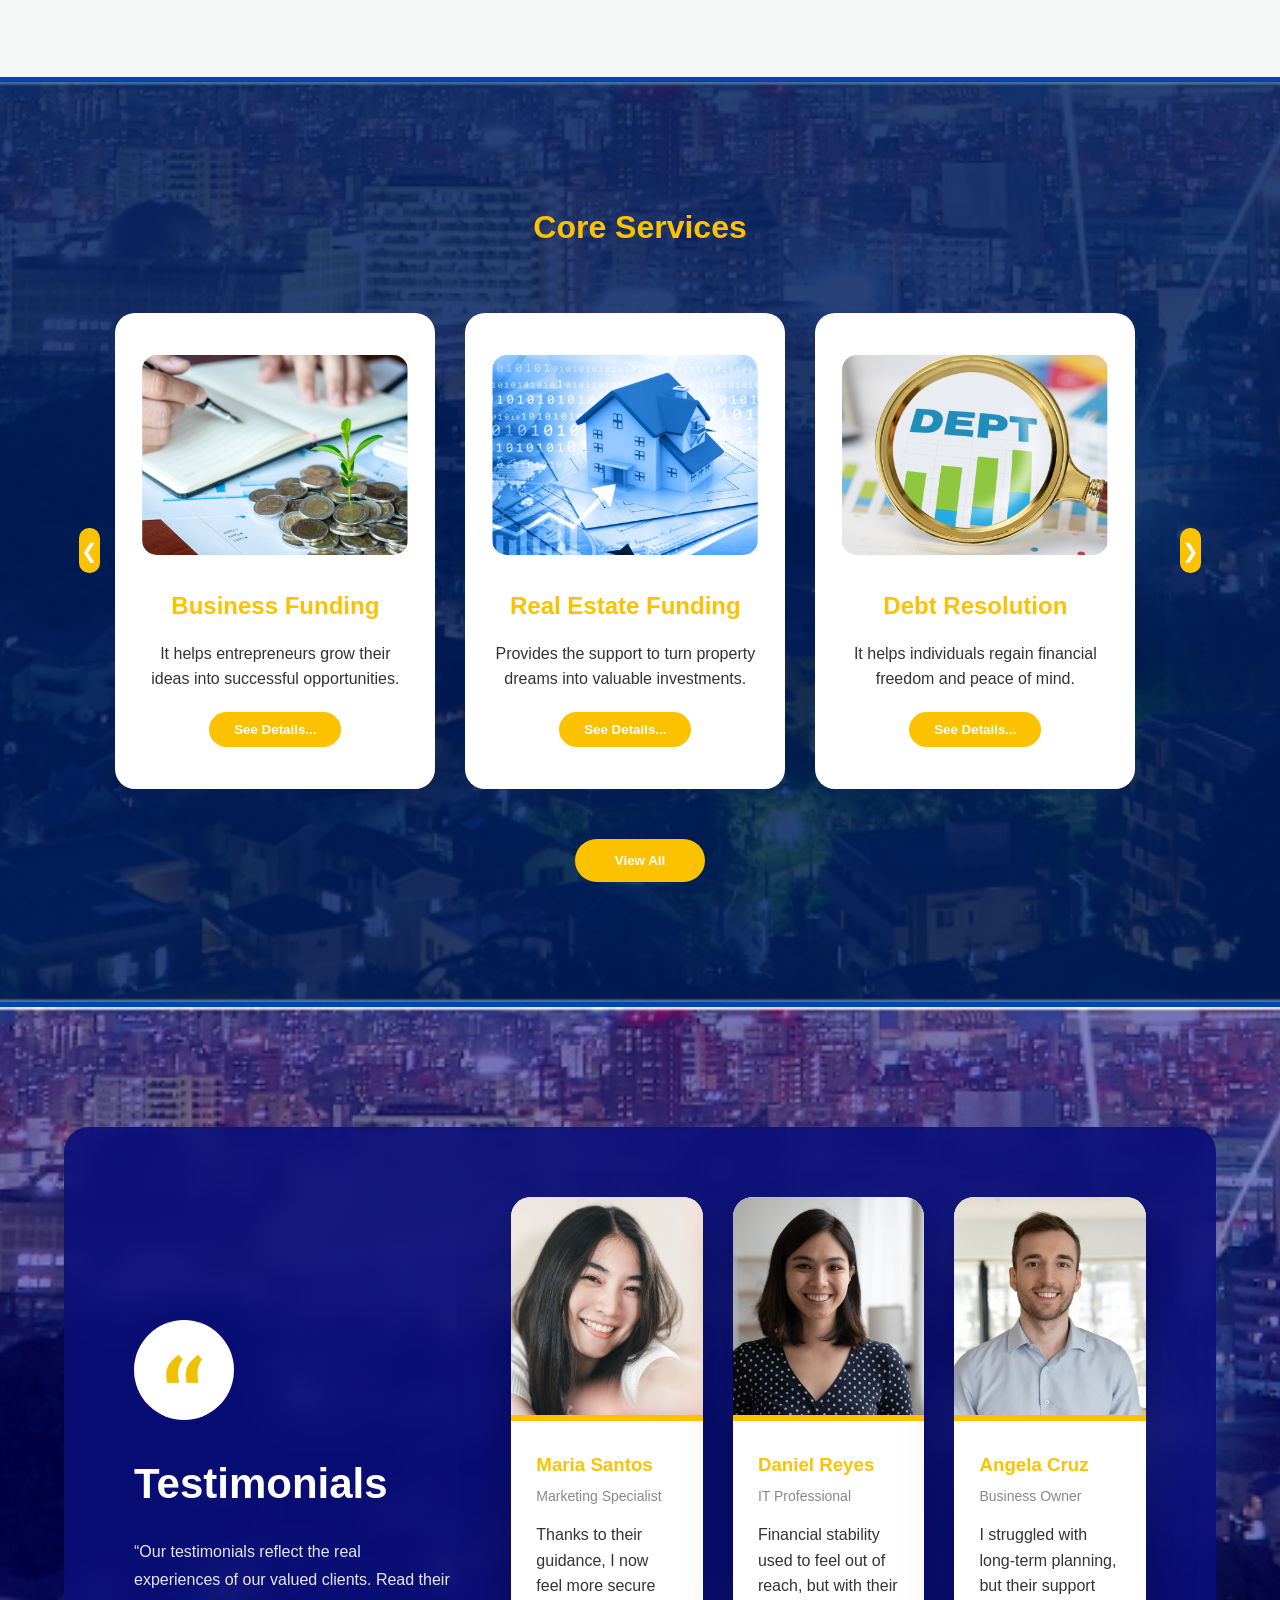
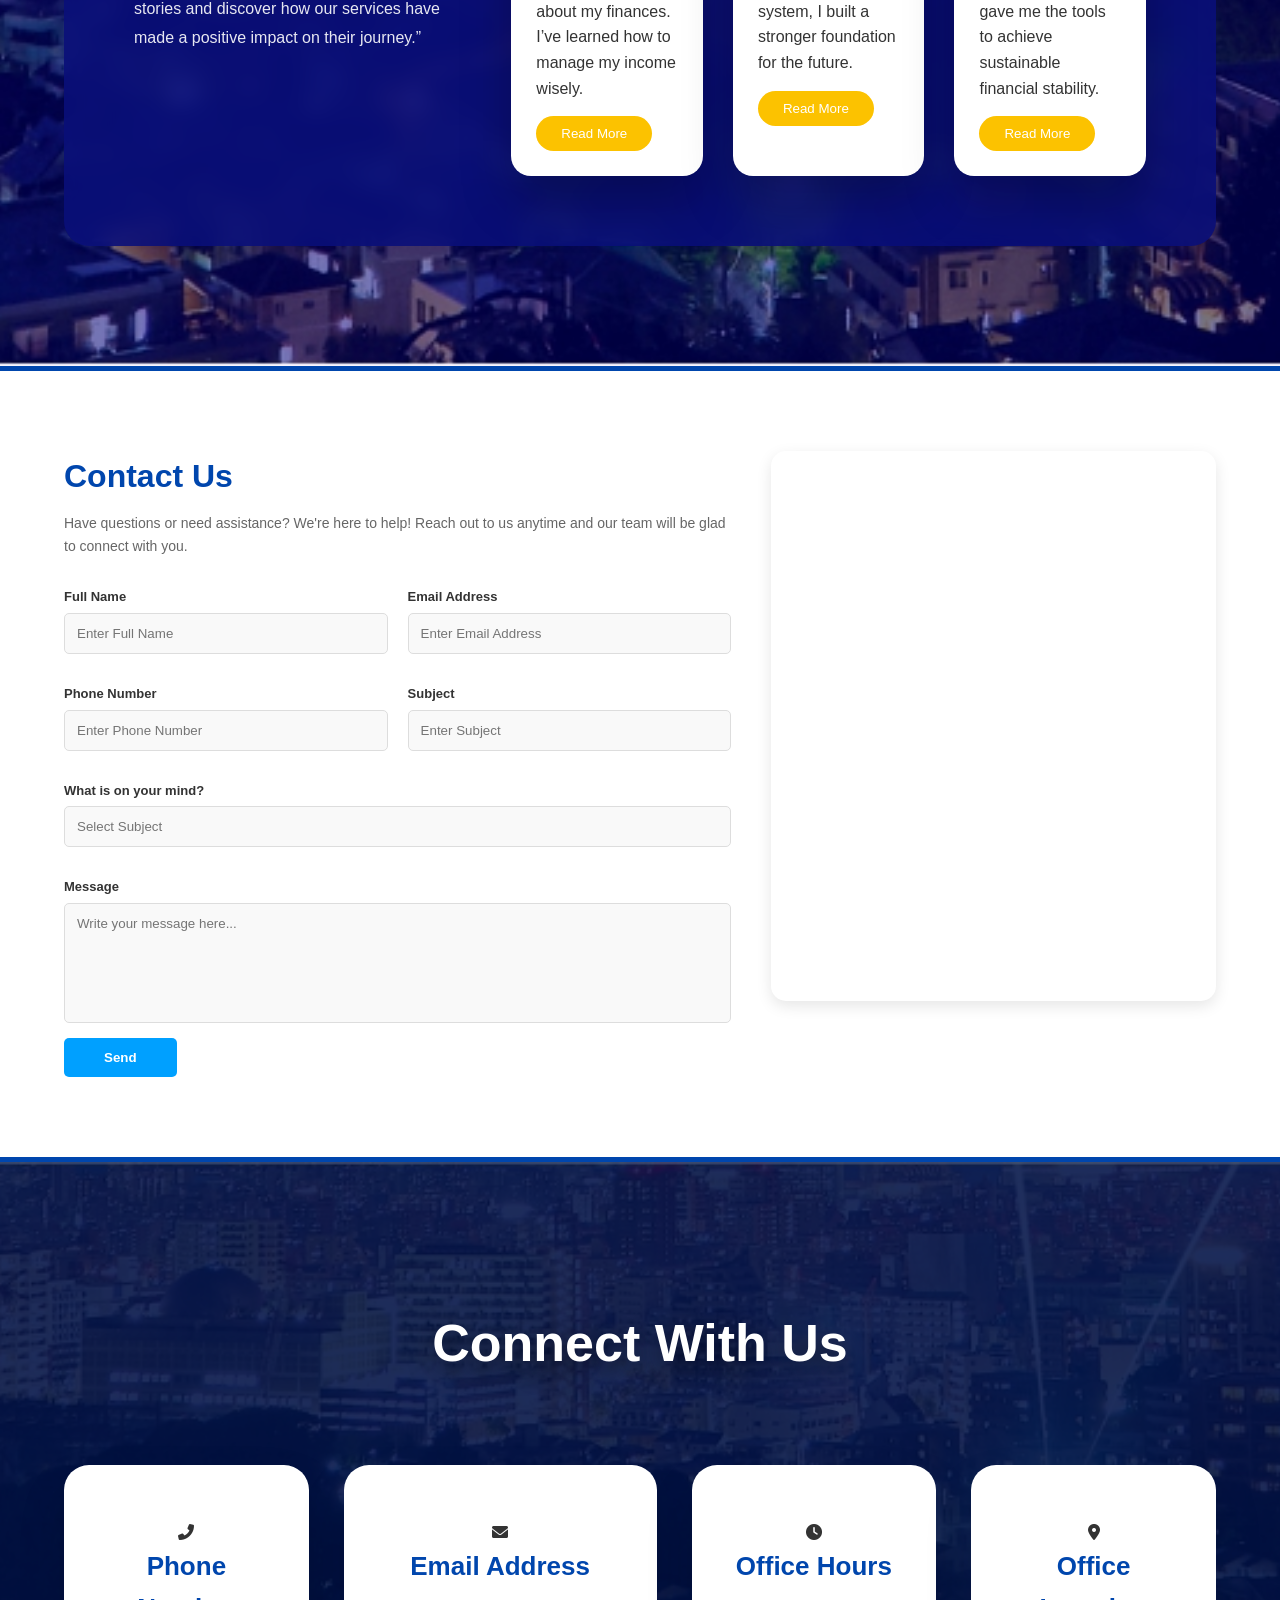
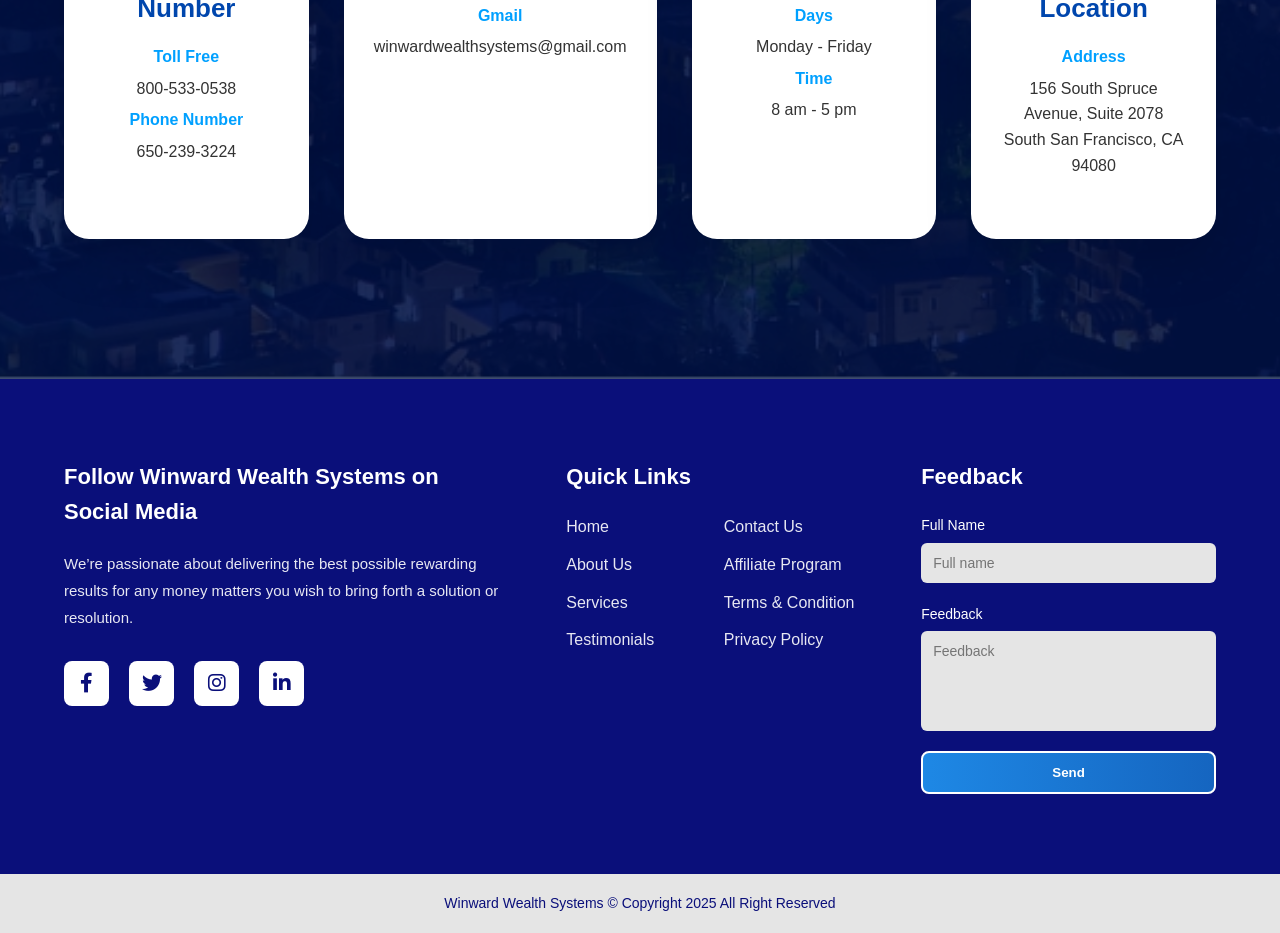
==== commit 9797baf9: "dame" ====
--- a/index.html
+++ b/index.html
@@ -105,61 +105,143 @@
     <div class="section-divider"></div>
 
     <section id="services" class="services-section">
-        <div class="container">
-            <h2 class="section-heading gold">Core Services</h2>
-            <div class="services-grid">
+    <div class="services-bg-overlay"></div>
+
+    <div class="container services-container">
+        <h2 class="section-heading gold">Core Services</h2>
+
+        <div class="services-carousel">
+
+            <button class="carousel-btn prev">&#10094;</button>
+
+            <div class="carousel-track">
+
+                <!-- CARD 1 -->
                 <div class="service-card">
-                    <div class="service-icon"><img src="image/c1.png" alt="Business"></div>
+                    <img src="image/c1.png" alt="">
                     <h3>Business Funding</h3>
-                    <p>Support to grow your ideas into successful ventures.</p>
-                    <button class="btn-more">Read More</button>
-                </div>
+                    <p>It helps entrepreneurs grow their ideas into successful opportunities.</p>
+                    <button class="btn-more">See Details...</button>
+                </div>
+
+                <!-- CARD 2 -->
                 <div class="service-card">
-                    <div class="service-icon"><img src="image/c2.png" alt="Real Estate"></div>
+                    <img src="image/c2.png" alt="">
                     <h3>Real Estate Funding</h3>
-                    <p>Providing the support to turn property dreams into reality.</p>
-                    <button class="btn-more">Read More</button>
-                </div>
+                    <p>Provides the support to turn property dreams into valuable investments.</p>
+                    <button class="btn-more">See Details...</button>
+                </div>
+
+                <!-- CARD 3 -->
                 <div class="service-card">
-                    <div class="service-icon"><img src="image/c3.png" alt="Debt"></div>
+                    <img src="image/c3.png" alt="">
                     <h3>Debt Resolution</h3>
                     <p>It helps individuals regain financial freedom and peace of mind.</p>
-                    <button class="btn-more">Read More</button>
-                </div>
-            </div>
-        </div>
-    </section>
+                    <button class="btn-more">See Details...</button>
+                </div>
+
+                <!-- FUTURE CARD -->
+                <div class="service-card">
+                    <img src="image/c4.png" alt="">
+                    <h3>Secrets to Offer</h3>
+                    <p>Exclusive upcoming financial opportunities and insider advantages.</p>
+                    <button class="btn-more">Coming Soon</button>
+                </div>
+
+            </div>
+
+            <button class="carousel-btn next">&#10095;</button>
+
+        </div>
+
+        <div class="view-all-wrapper">
+            <button class="view-all-btn">View All</button>
+        </div>
+
+    </div>
+</section>
 
     <div class="section-divider"></div>
 
     <section id="testimonials" class="testimonial-section">
-        <img src="image/blank.png" alt="Tree Decoration" class="tree-decor">
-        
-        <div class="container testimonial-container">
-            <div class="testimonial-intro">
-                <img src="image/blank.png" alt="Quote Icon" class="quote-icon">
-                <h2>Testimonials</h2>
-                <p>Our testimonials reflect the real experiences of our valued clients...</p>
-            </div>
-            <div class="testimonial-list">
-                <div class="testi-card">
-                    <img src="image/g1.jpg" alt="User" class="user-avatar">
-                    <h4>Maria Santos</h4>
-                    <p>"Their guidance helped me manage my finances better than ever."</p>
-                </div>
-                <div class="testi-card">
-                    <img src="image/g2.jpg" alt="User" class="user-avatar">
-                    <h4>Daniel Reyes</h4>
-                    <p>"A bridge to a better future. Highly recommended!"</p>
-                </div>
-                                <div class="testi-card">
-                    <img src="image/b1.jpg" alt="User" class="user-avatar">
-                    <h4>Daniel Reyes</h4>
-                    <p>"A bridge to a better future. Highly recommended!"</p>
-                </div>
-            </div>
-        </div>
-    </section>
+
+    <div class="testimonial-bg"></div>
+
+    <div class="container testimonial-wrapper">
+
+        <!-- LEFT INTRO -->
+        <div class="testimonial-left">
+            <div class="quote-circle">
+                <img src="image/logo 2.PNG" alt="Quote">
+            </div>
+
+            <h2>Testimonials</h2>
+
+            <p>
+                “Our testimonials reflect the real experiences of our valued clients.
+                Read their stories and discover how our services have made a positive
+                impact on their journey.”
+            </p>
+        </div>
+
+        <!-- RIGHT CARDS -->
+        <div class="testimonial-cards">
+
+            <!-- CARD 1 -->
+            <div class="testimonial-card">
+                <img src="image/g1.jpg" class="testimonial-img" alt="Maria">
+
+                <div class="testimonial-content">
+                    <h3>Maria Santos</h3>
+                    <span class="position">Marketing Specialist</span>
+
+                    <p>
+                        Thanks to their guidance, I now feel more secure about my finances.
+                        I’ve learned how to manage my income wisely.
+                    </p>
+
+                    <button class="btn-read">Read More</button>
+                </div>
+            </div>
+
+            <!-- CARD 2 -->
+            <div class="testimonial-card">
+                <img src="image/g2.jpg" class="testimonial-img" alt="Daniel">
+
+                <div class="testimonial-content">
+                    <h3>Daniel Reyes</h3>
+                    <span class="position">IT Professional</span>
+
+                    <p>
+                        Financial stability used to feel out of reach, but with their system,
+                        I built a stronger foundation for the future.
+                    </p>
+
+                    <button class="btn-read">Read More</button>
+                </div>
+            </div>
+
+            <!-- CARD 3 -->
+            <div class="testimonial-card">
+                <img src="image/b1.jpg" class="testimonial-img" alt="Angela">
+
+                <div class="testimonial-content">
+                    <h3>Angela Cruz</h3>
+                    <span class="position">Business Owner</span>
+
+                    <p>
+                        I struggled with long-term planning, but their support gave me the
+                        tools to achieve sustainable financial stability.
+                    </p>
+
+                    <button class="btn-read">Read More</button>
+                </div>
+            </div>
+
+        </div>
+
+    </div>
+</section>
 
 
 <div class="section-divider"></div>
@@ -274,48 +356,67 @@
     </div>
 </section>
 
-    <footer>
-        <div class="container footer-grid">
-            <div class="f-col">
-                <div class="logo white">
-                    <img src="image/wws logo.png" alt="Logo">
-                    <span>WINWARD WEALTH SYSTEMS</span>
-                </div>
-                <p>Ensuring your legacy through expert financial planning and sustainable solutions.</p>
-            </div>
-            <div class="f-col">
-                <h4>Quick Links</h4>
+   <footer class="premium-footer">
+    <div class="container footer-wrapper">
+
+        <!-- LEFT COLUMN -->
+        <div class="footer-col footer-about">
+            <h3>Follow Winward Wealth Systems on Social Media</h3>
+            <p>
+                We’re passionate about delivering the best possible rewarding results 
+                for any money matters you wish to bring forth a solution or resolution.
+            </p>
+
+            <div class="footer-socials">
+                <a href="#"><i class="fab fa-facebook-f"></i></a>
+                <a href="#"><i class="fab fa-twitter"></i></a>
+                <a href="#"><i class="fab fa-instagram"></i></a>
+                <a href="#"><i class="fab fa-linkedin-in"></i></a>
+            </div>
+        </div>
+
+        <!-- MIDDLE COLUMN -->
+        <div class="footer-col footer-links">
+            <h3>Quick Links</h3>
+
+            <div class="links-grid">
                 <ul>
                     <li><a href="#home">Home</a></li>
                     <li><a href="#about">About Us</a></li>
                     <li><a href="#services">Services</a></li>
                     <li><a href="#testimonials">Testimonials</a></li>
                 </ul>
-            </div>
-            <div class="f-col">
-                <h4>Feedback</h4>
-                <form class="footer-form">
-                    <input type="text" placeholder="Full Name">
-                    <textarea placeholder="Feedback"></textarea>
-                    <button type="button" class="btn-blue">Send</button>
-                </form>
-            </div>
-                <div class="contact-col">
-                    <h2 class="section-heading-left">Follow Wealth System on Social Media</h2>
-                    <div class="social-icons-large">
-                        <a href="#"><i class="fab fa-facebook-f"></i></a>
-                        <a href="#"><i class="fab fa-instagram"></i></a>
-                        <a href="#"><i class="fab fa-linkedin-in"></i></a>
-                        <a href="#"><i class="fab fa-twitter"></i></a>
-                    </div>
-                </div>
-        </div>
-        <div class="bottom-bar">
-            Winward Wealth Systems &copy; Copyright 2025. All Rights Reserved.
-        </div>
-        
-    </footer>
-
+
+                <ul>
+                    <li><a href="#contact">Contact Us</a></li>
+                    <li><a href="#">Affiliate Program</a></li>
+                    <li><a href="#">Terms & Condition</a></li>
+                    <li><a href="#">Privacy Policy</a></li>
+                </ul>
+            </div>
+        </div>
+
+        <!-- RIGHT COLUMN -->
+        <div class="footer-col footer-feedback">
+            <h3>Feedback</h3>
+
+            <form class="footer-feedback-form">
+                <label>Full Name</label>
+                <input type="text" placeholder="Full name">
+
+                <label>Feedback</label>
+                <textarea placeholder="Feedback"></textarea>
+
+                <button type="submit">Send</button>
+            </form>
+        </div>
+
+    </div>
+
+</footer>
+<div class="footer-bottom-bar">
+    Winward Wealth Systems © Copyright 2025 All Right Reserved
+</div>
     <div class="modal-overlay" id="signupModal">
         <div class="modal-content">
             <span class="close-modal" id="closeModal">&times;</span>
--- a/style.css
+++ b/style.css
@@ -32,15 +32,14 @@
 .top-nav {
     background: var(--white);
     border-bottom: 1px solid #e5e5e5;
-    padding: 6px 0;
-    font-size: 13px;
-    /* margin: 0;
-    top: 0;             
-    z-index: 1100;   */
-}
+    padding: 4px 0;     /* smaller */
+    font-size: 12px;    /* smaller text */
+}
+
+
 .main-header {
     background: transparent;
-    padding: 15px 0 20px 0; 
+    padding: 10px 0 15px 0;
     /* margin: 0;
     z-index: 1000;
     box-shadow: none; */
@@ -86,25 +85,20 @@
     white-space: nowrap;
 }
 
-/* Nav links */
 .nav-links {
     list-style: none;
     display: flex;
     align-items: center;
-    gap: 40px;
-}
-
-/* ===== NAV LINKS ===== */
+    gap: 30px;   /* less spacing */
+}
+
 .nav-links li a {
     text-decoration: none;
     color: var(--dark-blue);
     font-weight: 700;
-    font-size: clamp(14px, 1.2vw, 20px);
+    font-size: 16px;  /* fixed clean size */
     font-family: Cambria, Georgia, serif;
-
-    display: inline-block;   /* IMPORTANT */
-    position: relative;
-    padding: 0;              /* REMOVE extra vertical padding */
+    position: relative;
 }
 
 /* ===== ACTIVE UNDERLINE (text width only) ===== */
@@ -112,7 +106,7 @@
     content: "";
     position: absolute;
     left: 0;
-    bottom: -6px;            /* closer to the word */
+    bottom: -8px;            /* closer to the word */
     width: 100%;
     height: 3px;
     background: var(--light-blue);
@@ -178,7 +172,104 @@
 
 .services-section { padding: 80px 0; }
 .section-heading.gold { color: var(--gold); }
-.services-grid { display: grid; grid-template-columns: repeat(3, 1fr); gap: 30px; }
+/* .services-grid { display: grid; grid-template-columns: repeat(3, 1fr); gap: 30px; } */
+
+/* ===== PREMIUM SERVICES WITH BACKGROUND ===== */
+
+.services-section {
+    position: relative;
+    padding: 120px 0;
+    background: url("image/cbg.jpg") center/cover no-repeat;
+}
+
+.services-bg-overlay {
+    position: absolute;
+    inset: 0;
+    background: rgba(0, 40, 90, 0.65);
+}
+
+.services-container {
+    position: relative;
+    z-index: 2;
+}
+
+.services-carousel {
+    position: relative;
+    display: flex;
+    align-items: center;
+    margin-top: 50px;
+}
+
+/* Track */
+.carousel-track {
+    display: flex;
+    gap: 30px;
+    overflow: hidden;
+    scroll-behavior: smooth;
+}
+
+/* Cards */
+.service-card {
+    min-width: 320px;
+    background: white;
+    border-radius: 20px;
+    padding: 30px;
+    text-align: center;
+    box-shadow: 0 25px 50px rgba(0,0,0,0.15);
+    transition: 0.4s ease;
+}
+
+.service-card img {
+    width: 100%;
+    height: 200px;
+    object-fit: cover;
+    border-radius: 15px;
+    margin-bottom: 20px;
+}
+
+.service-card:hover {
+    transform: translateY(-12px);
+}
+
+/* Buttons */
+.btn-more {
+    background: var(--gold);
+    color: white;
+    border: none;
+    padding: 10px 25px;
+    border-radius: 30px;
+    margin-top: 20px;
+    cursor: pointer;
+}
+
+.view-all-wrapper {
+    text-align: center;
+    margin-top: 50px;
+}
+
+.view-all-btn {
+    background: var(--gold);
+    color: white;
+    padding: 14px 40px;
+    border-radius: 40px;
+    border: none;
+    font-weight: bold;
+    cursor: pointer;
+}
+
+/* Carousel arrows */
+.carousel-btn {
+    background: var(--gold);
+    border: none;
+    width: 45px;
+    height: 45px;
+    border-radius: 10px;
+    font-size: 20px;
+    cursor: pointer;
+    color: white;
+    margin: 0 15px;
+}
+
 
 .service-card {
     background: #ffffff;
@@ -244,82 +335,246 @@
 .service-icon img { width: 60px; margin-bottom: 15px; }
 .btn-more { background: var(--gold); border: none; padding: 10px 25px; border-radius: 5px; margin-top: 20px; font-weight: bold; cursor: pointer; }
 
-
-.testimonial-section { background: #001529; color: white; padding: 100px 0; position: relative; overflow: hidden; }
-.tree-decor { position: absolute; right: 0; bottom: 0; width: 300px; opacity: 0.2; pointer-events: none; }
-.testimonial-container { display: flex; gap: 50px; position: relative; z-index: 2; }
-.testimonial-intro { flex: 1; }
-.testimonial-list { flex: 2; display: flex; gap: 20px; }
-.testi-card { background: rgba(255,255,255,0.05); padding: 25px; border-radius: 15px; flex: 1; border: 1px solid rgba(255,255,255,0.1); }
-.user-avatar { width: 60px; height: 60px; border-radius: 50%; margin-bottom: 15px; border: 2px solid var(--light-blue); }
-/* ================= CONTACT CARDS ================= */
+/* ================= PREMIUM TESTIMONIALS ================= */
+
+.testimonial-section {
+    position: relative;
+    padding: 120px 0;
+    background: url("image/cbg.jpg") center/cover no-repeat;
+}
+
+.testimonial-wrapper {
+    position: relative;
+    z-index: 2;
+
+    background: rgba(10, 15, 122, 0.88);
+    backdrop-filter: blur(10px);
+    border-radius: 25px;
+
+    padding: 70px;
+    max-width: 1200px;
+    margin: auto;
+
+    display: flex;
+    gap: 60px;
+    align-items: center;
+}
+
+/* LEFT SIDE */
+.testimonial-left {
+    flex: 1;
+    color: white;
+}
+
+.testimonial-left h2 {
+    font-size: 42px;
+    margin-bottom: 20px;
+}
+
+.testimonial-left p {
+    line-height: 1.8;
+    opacity: 0.9;
+}
+
+.quote-circle {
+    width: 100px;
+    height: 100px;
+    background: white;
+    border-radius: 50%;
+    display: flex;
+    align-items: center;
+    justify-content: center;
+    margin-bottom: 30px;
+}
+
+.quote-circle img {
+    width: 50px;
+}
+
+/* RIGHT SIDE */
+.testimonial-cards {
+    flex: 2;
+    display: flex;
+    gap: 30px;
+}
+
+/* CARD */
+.testimonial-card {
+    background: white;
+    border-radius: 20px;
+    overflow: hidden;
+    box-shadow: 0 25px 50px rgba(0,0,0,0.25);
+    transition: 0.4s ease;
+    flex: 1;
+}
+
+.testimonial-card:hover {
+    transform: translateY(-12px);
+}
+
+/* IMAGE */
+.testimonial-img {
+    width: 100%;
+    height: 220px;
+    object-fit: cover;
+}
+
+/* CONTENT */
+.testimonial-content {
+    padding: 25px;
+    position: relative;
+}
+
+.testimonial-content h3 {
+    color: var(--gold);
+    margin-bottom: 5px;
+}
+
+.position {
+    font-size: 14px;
+    color: #888;
+    display: block;
+    margin-bottom: 15px;
+}
+
+/* Yellow Accent Line */
+.testimonial-content::before {
+    content: "";
+    position: absolute;
+    top: -10px;
+    left: 0;
+    width: 100%;
+    height: 6px;
+    background: var(--gold);
+}
+
+/* BUTTON */
+.btn-read {
+    margin-top: 15px;
+    padding: 10px 25px;
+    border: none;
+    background: var(--gold);
+    color: white;
+    border-radius: 30px;
+    cursor: pointer;
+    transition: 0.3s;
+}
+
+.btn-read:hover {
+    background: var(--mid-blue);
+}
+
+/* RESPONSIVE */
+@media (max-width: 992px) {
+    .testimonial-wrapper {
+        flex-direction: column;
+        text-align: center;
+    }
+
+    .testimonial-cards {
+        flex-direction: column;
+    }
+}
+/* ================= PREMIUM CONTACT SECTION ================= */
 
 .contact-section {
-    padding: 100px 0;
-    background: #f4f6f9;
+    position: relative;
+    padding: 140px 0;
     text-align: center;
-}
-
+    background: url("image/cbg.jpg") center/cover no-repeat;
+}
+
+/* Dark overlay */
+.contact-section::before {
+    content: "";
+    position: absolute;
+    inset: 0;
+    background: rgba(0, 20, 60, 0.75);
+}
+
+/* Keep content above overlay */
+.contact-section .container {
+    position: relative;
+    z-index: 2;
+}
+
+/* TITLE */
 .contact-title {
-    font-size: 42px;
-    font-weight: 700;
-    color: var(--light-blue);
-    margin-bottom: 60px;
-}
-
+    font-size: 52px;
+    font-weight: 800;
+    color: #ffffff;
+    margin-bottom: 80px;
+    text-shadow: 0 8px 25px rgba(0,0,0,0.6);
+}
+
+/* GRID */
 .contact-grid {
     display: grid;
     grid-template-columns: repeat(4, 1fr);
-    gap: 30px;
-}
-
+    gap: 35px;
+}
+
+/* CARDS */
 .contact-card {
-    background: white;
-    padding: 40px 25px;
-    border-radius: 20px;
-    box-shadow: 0 10px 25px rgba(0,0,0,0.08);
-    transition: 0.3s ease;
-}
-
+    background: #ffffff;
+    padding: 55px 30px;
+    border-radius: 25px;
+    box-shadow: 0 25px 50px rgba(0,0,0,0.12);
+    transition: all 0.4s ease;
+    text-align: center;
+}
+
+/* HOVER EFFECT (Premium Blue Gradient) */
 .contact-card:hover {
-    transform: translateY(-8px);
-}
-
+    background: linear-gradient(135deg, #1e88e5, #1565c0);
+    transform: translateY(-12px);
+    box-shadow: 0 35px 70px rgba(0,0,0,0.2);
+}
+
+/* ICON IMAGE STYLE */
+.contact-icon img {
+    width: 75px;
+    margin-bottom: 25px;
+    transition: 0.4s ease;
+}
+
+/* Make icon white on hover */
+.contact-card:hover .contact-icon img {
+    filter: brightness(0) invert(1);
+}
+
+/* TITLE */
 .contact-card h3 {
-    font-size: 24px;
+    font-size: 26px;
     margin-bottom: 15px;
     color: var(--mid-blue);
-}
-
+    transition: 0.3s ease;
+}
+
+/* TEXT */
 .contact-card p {
     margin: 6px 0;
     font-size: 16px;
-}
-
+    transition: 0.3s ease;
+}
+
+/* LABEL */
 .label {
     font-size: 14px;
     font-weight: 600;
     color: var(--light-blue);
     margin-top: 10px;
-}
-
-.contact-icon {
-    font-size: 50px;
-    color: var(--light-blue);
-    margin-bottom: 20px;
-}
-
-.contact-card.highlight {
-    background: linear-gradient(135deg, #1e88e5, #1565c0);
-    color: white;
-}
-
-.contact-card.highlight h3,
-.contact-card.highlight .label,
-.contact-card.highlight .contact-icon {
-    color: white;
-}
-
+    transition: 0.3s ease;
+}
+
+/* Turn everything white on hover */
+.contact-card:hover h3,
+.contact-card:hover p,
+.contact-card:hover .label {
+    color: #ffffff;
+}
+
+/* RESPONSIVE */
 @media (max-width: 1024px) {
     .contact-grid {
         grid-template-columns: repeat(2, 1fr);
@@ -492,4 +747,144 @@
         flex-direction: column;
         gap: 0;
     }
+}
+
+
+/* ================= PREMIUM FOOTER ================= */
+
+.premium-footer {
+    background: #0a0f7a; /* deep royal blue like screenshot */
+    color: #ffffff;
+    padding: 80px 0;
+}
+
+.footer-wrapper {
+    display: grid;
+    grid-template-columns: 1.5fr 1fr 1fr;
+    gap: 60px;
+}
+
+.footer-col h3 {
+    font-size: 22px;
+    margin-bottom: 20px;
+    font-weight: 700;
+}
+
+.footer-about p {
+    font-size: 15px;
+    line-height: 1.8;
+    opacity: 0.9;
+    margin-bottom: 30px;
+}
+
+/* SOCIAL ICONS */
+.footer-socials {
+    display: flex;
+    gap: 20px;
+}
+
+.footer-socials a {
+    width: 45px;
+    height: 45px;
+    border-radius: 8px;
+    background: #ffffff;
+    color: #0a0f7a;
+    display: flex;
+    align-items: center;
+    justify-content: center;
+    font-size: 20px;
+    transition: 0.3s ease;
+    text-decoration: none;
+}
+
+.footer-socials a:hover {
+    background: var(--gold);
+    color: white;
+}
+
+/* QUICK LINKS */
+.footer-links .links-grid {
+    display: grid;
+    grid-template-columns: 1fr 1fr;
+    gap: 20px;
+}
+
+.footer-links ul {
+    list-style: none;
+}
+
+.footer-links ul li {
+    margin-bottom: 12px;
+}
+
+.footer-links ul li a {
+    text-decoration: none;
+    color: #ffffff;
+    opacity: 0.9;
+    transition: 0.3s;
+}
+
+.footer-links ul li a:hover {
+    color: var(--gold);
+}
+
+/* FEEDBACK FORM */
+.footer-feedback-form {
+    display: flex;
+    flex-direction: column;
+}
+
+.footer-feedback-form label {
+    font-size: 14px;
+    margin-bottom: 6px;
+}
+
+.footer-feedback-form input,
+.footer-feedback-form textarea {
+    background: #e5e5e5;
+    border: none;
+    padding: 12px;
+    border-radius: 6px;
+    margin-bottom: 20px;
+    font-size: 14px;
+}
+
+.footer-feedback-form textarea {
+    height: 100px;
+    resize: none;
+}
+
+.footer-feedback-form button {
+    background: linear-gradient(to right, #1e88e5, #1565c0);
+    border: 2px solid #ffffff;
+    padding: 12px;
+    border-radius: 8px;
+    color: white;
+    font-weight: 600;
+    cursor: pointer;
+    transition: 0.3s ease;
+}
+
+.footer-feedback-form button:hover {
+    background: var(--gold);
+    border-color: var(--gold);
+}
+
+/* ===== FOOTER BOTTOM BAR ===== */
+
+.footer-bottom-bar {
+    background: #e5e5e5;   /* light gray like screenshot */
+    color: #0a0f7a;        /* dark blue text */
+    text-align: center;
+    padding: 18px 10px;
+    font-size: 14px;
+    font-weight: 500;
+}
+
+/* RESPONSIVE */
+@media (max-width: 992px) {
+    .footer-wrapper {
+        grid-template-columns: 1fr;
+        gap: 40px;
+    }
 }
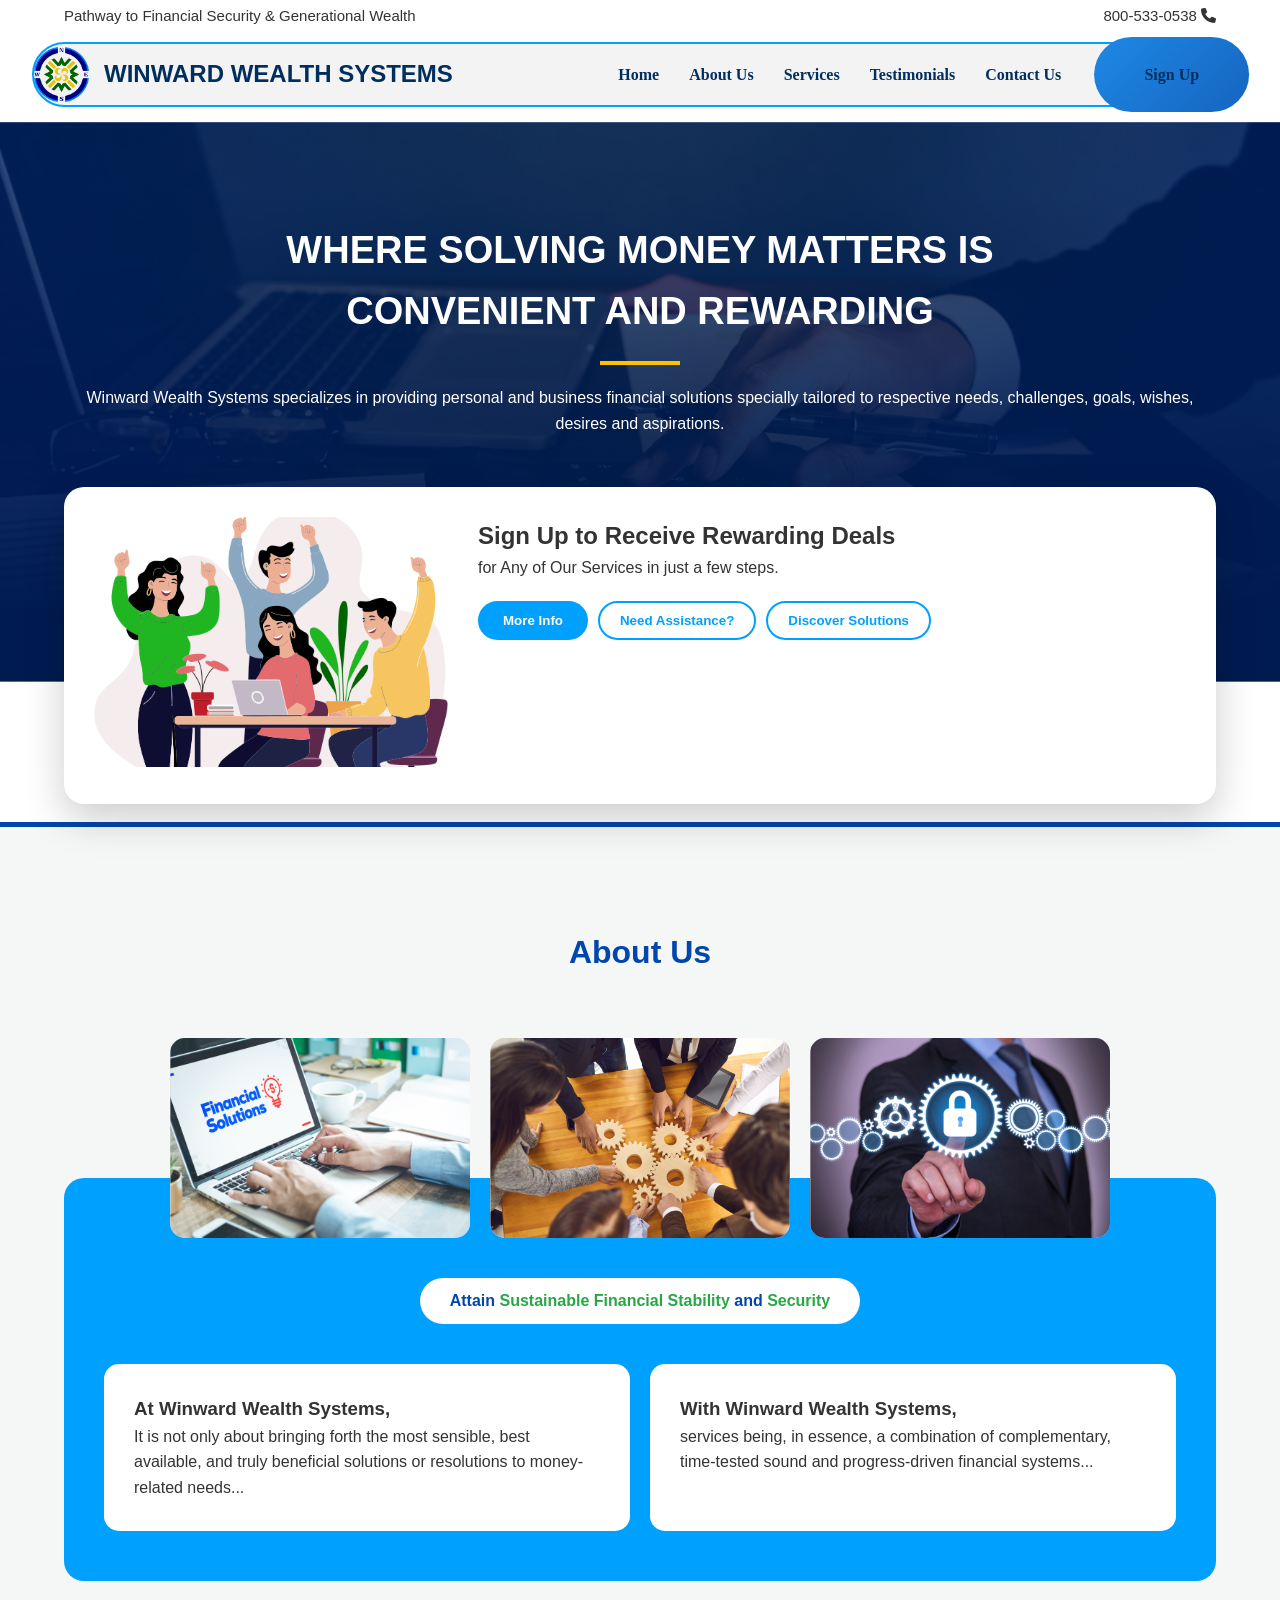
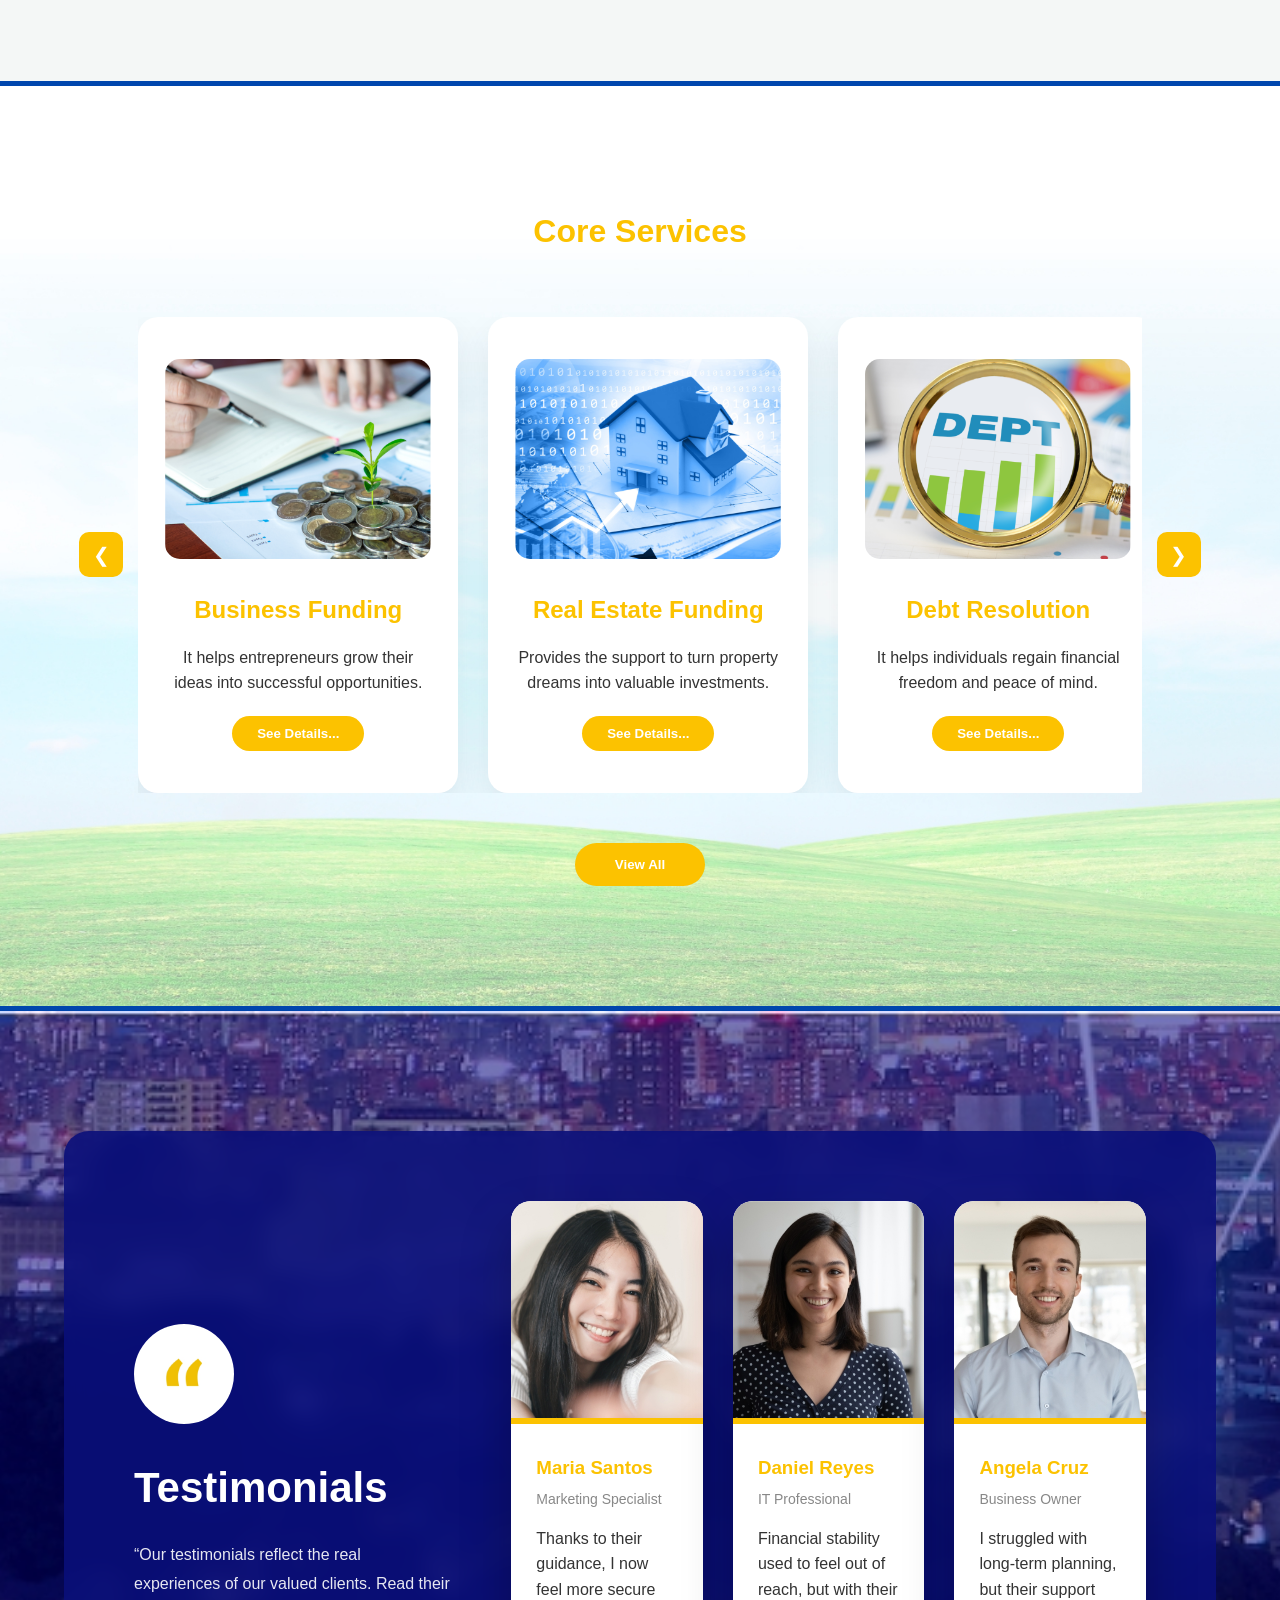
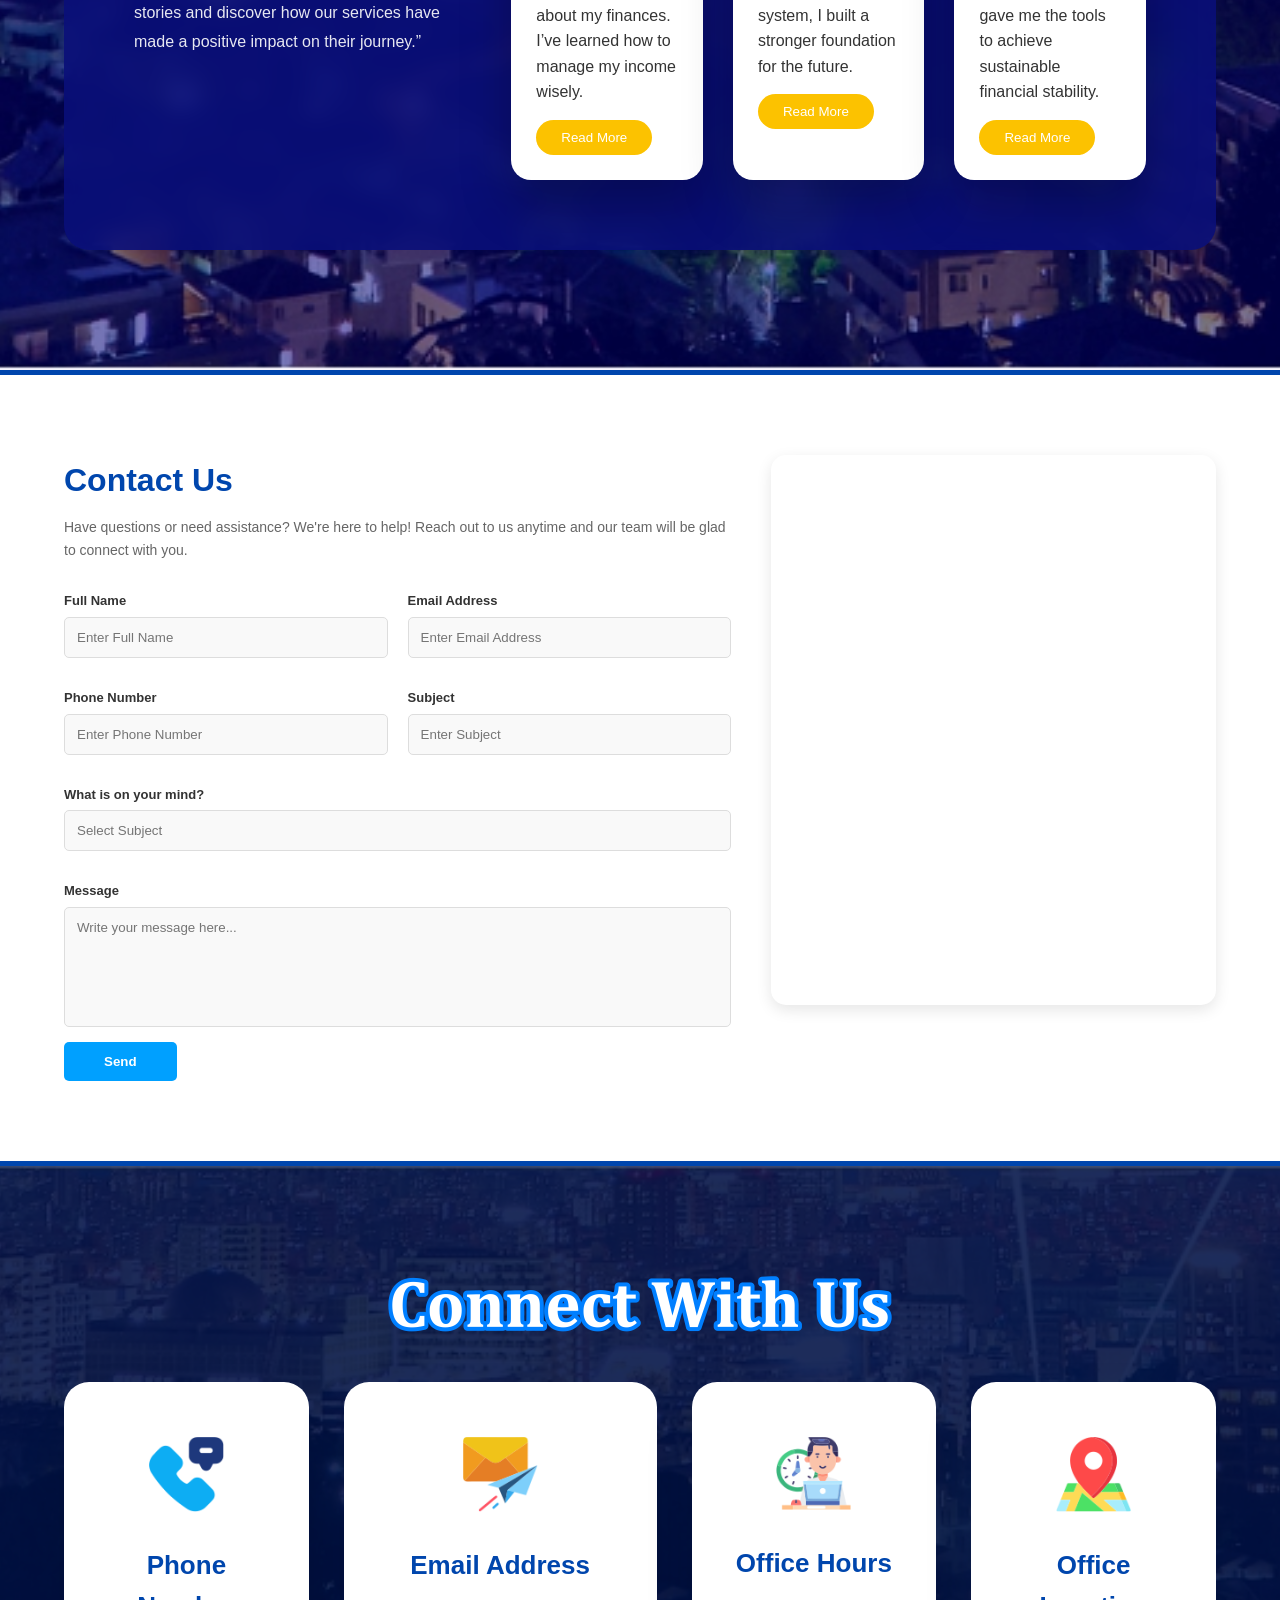
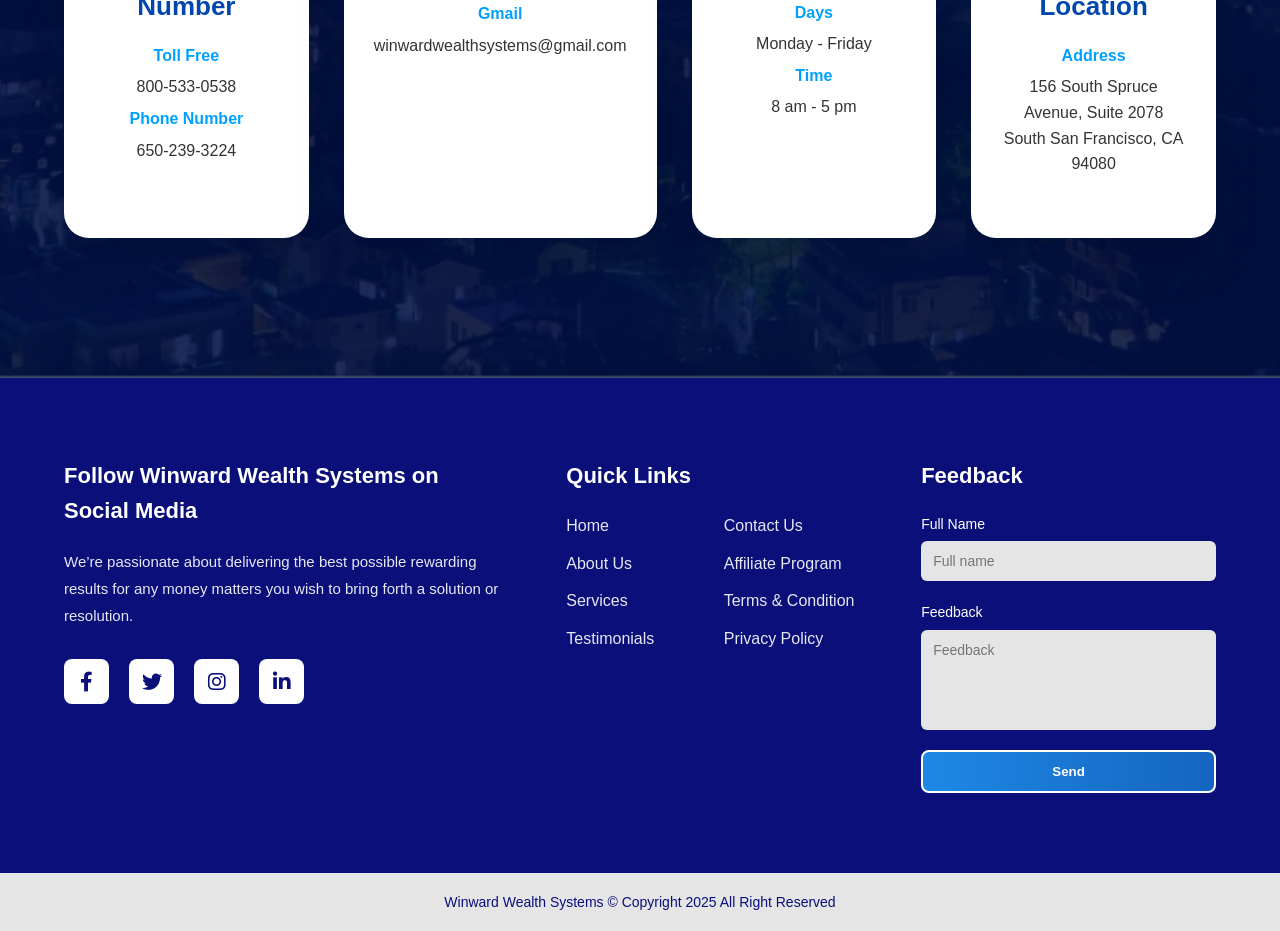
==== commit c5f90b56: "www" ====
--- a/index.html
+++ b/index.html
@@ -301,14 +301,14 @@
 
     <section id="contact" class="contact-section">
     <div class="container">
-        <h2 class="contact-title">Connect With Us</h2>
+        <img src="image/connect.png" alt="Connect with Us" class="connect-title">
 
         <div class="contact-grid">
 
             <!-- Phone -->
             <div class="contact-card">
                 <div class="contact-icon">
-                    <i class="fas fa-phone-alt"></i>
+                    <img src="image/picon.png" alt="Phone">
                 </div>
                 <h3>Phone Number</h3>
                 <p class="label">Toll Free</p>
@@ -320,7 +320,7 @@
             <!-- Email -->
             <div class="contact-card">
                 <div class="contact-icon">
-                    <i class="fas fa-envelope"></i>
+                    <img src="image/eicon.png" alt="Email">
                 </div>
                 <h3>Email Address</h3>
                 <p class="label">Gmail</p>
@@ -330,7 +330,7 @@
             <!-- Office Hours -->
             <div class="contact-card">
                 <div class="contact-icon">
-                    <i class="fas fa-clock"></i>
+                    <img src="image/oicon.png" alt="Phone">
                 </div>
                 <h3>Office Hours</h3>
                 <p class="label">Days</p>
@@ -342,7 +342,7 @@
             <!-- Location -->
             <div class="contact-card highlight">
                 <div class="contact-icon">
-                    <i class="fas fa-map-marker-alt"></i>
+                    <img src="image/licon.png" alt="Location">
                 </div>
                 <h3>Office Location</h3>
                 <p class="label">Address</p>
--- a/style.css
+++ b/style.css
@@ -31,18 +31,16 @@
 /* ===== UPDATED NAVBAR (makes it bigger) ===== */
 .top-nav {
     background: var(--white);
-    border-bottom: 1px solid #e5e5e5;
     padding: 4px 0;     /* smaller */
-    font-size: 12px;    /* smaller text */
+    font-size: 15px;    /* smaller text */
+    margin-bottom: 0%;   /* remove gap below */
 }
 
 
 .main-header {
     background: transparent;
     padding: 10px 0 15px 0;
-    /* margin: 0;
-    z-index: 1000;
-    box-shadow: none; */
+    margin-top: 0%; /* remove gap above */
 }
 /* Rounded pill container */
 .main-header nav {
@@ -50,6 +48,7 @@
     max-width: 1400px;
     margin: auto;
     height: 65px;
+    margin-top: 0%;
 
     display: flex;
     align-items: center;
@@ -179,14 +178,9 @@
 .services-section {
     position: relative;
     padding: 120px 0;
-    background: url("image/cbg.jpg") center/cover no-repeat;
-}
-
-.services-bg-overlay {
-    position: absolute;
-    inset: 0;
-    background: rgba(0, 40, 90, 0.65);
-}
+    background: url("image/corebg.jpg") center/cover no-repeat;
+}
+
 
 .services-container {
     position: relative;
@@ -206,11 +200,12 @@
     gap: 30px;
     overflow: hidden;
     scroll-behavior: smooth;
+    width: calc((320px * 3) + (30px * 2));
 }
 
 /* Cards */
 .service-card {
-    min-width: 320px;
+    flex: 0 0 320px;
     background: white;
     border-radius: 20px;
     padding: 30px;
@@ -887,4 +882,14 @@
         grid-template-columns: 1fr;
         gap: 40px;
     }
+}
+
+
+/* 
+connect card */
+
+
+.connect-title {
+    display: block;
+    margin: -30px auto 50px auto;
 }
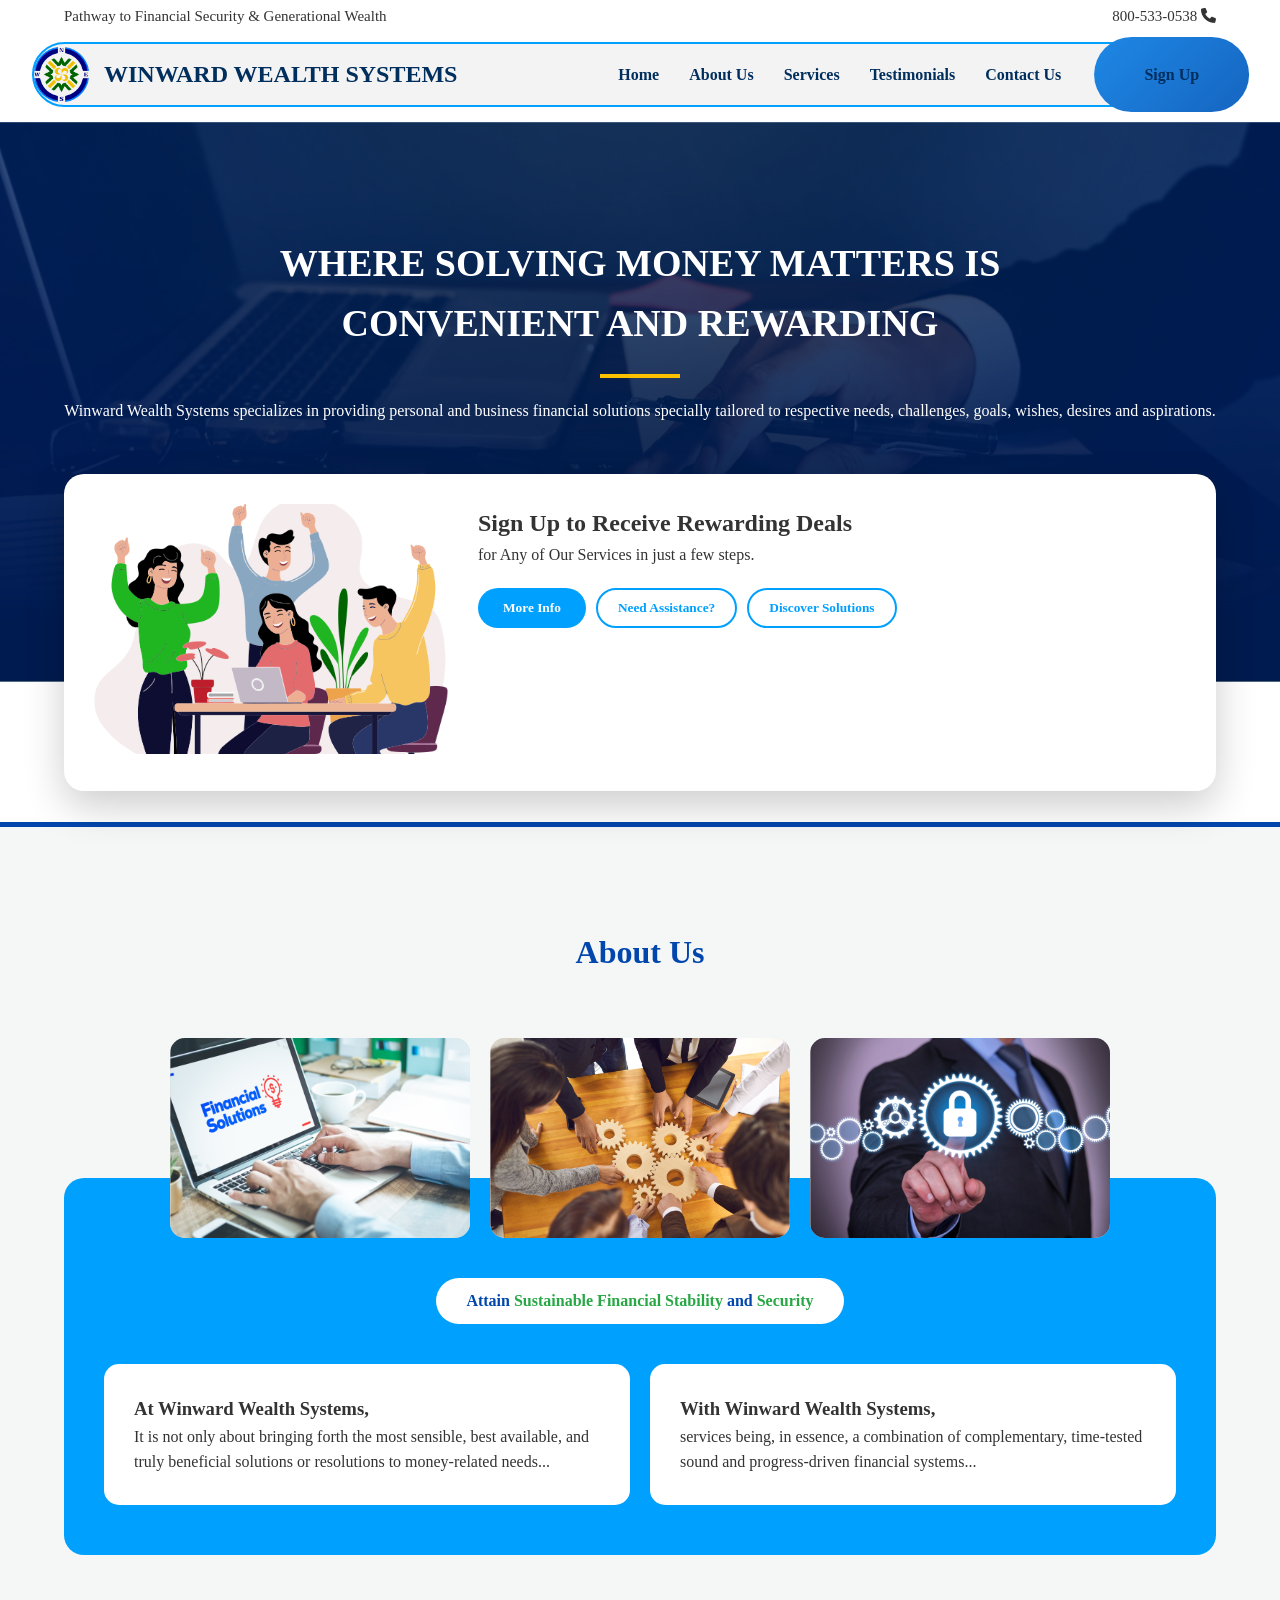
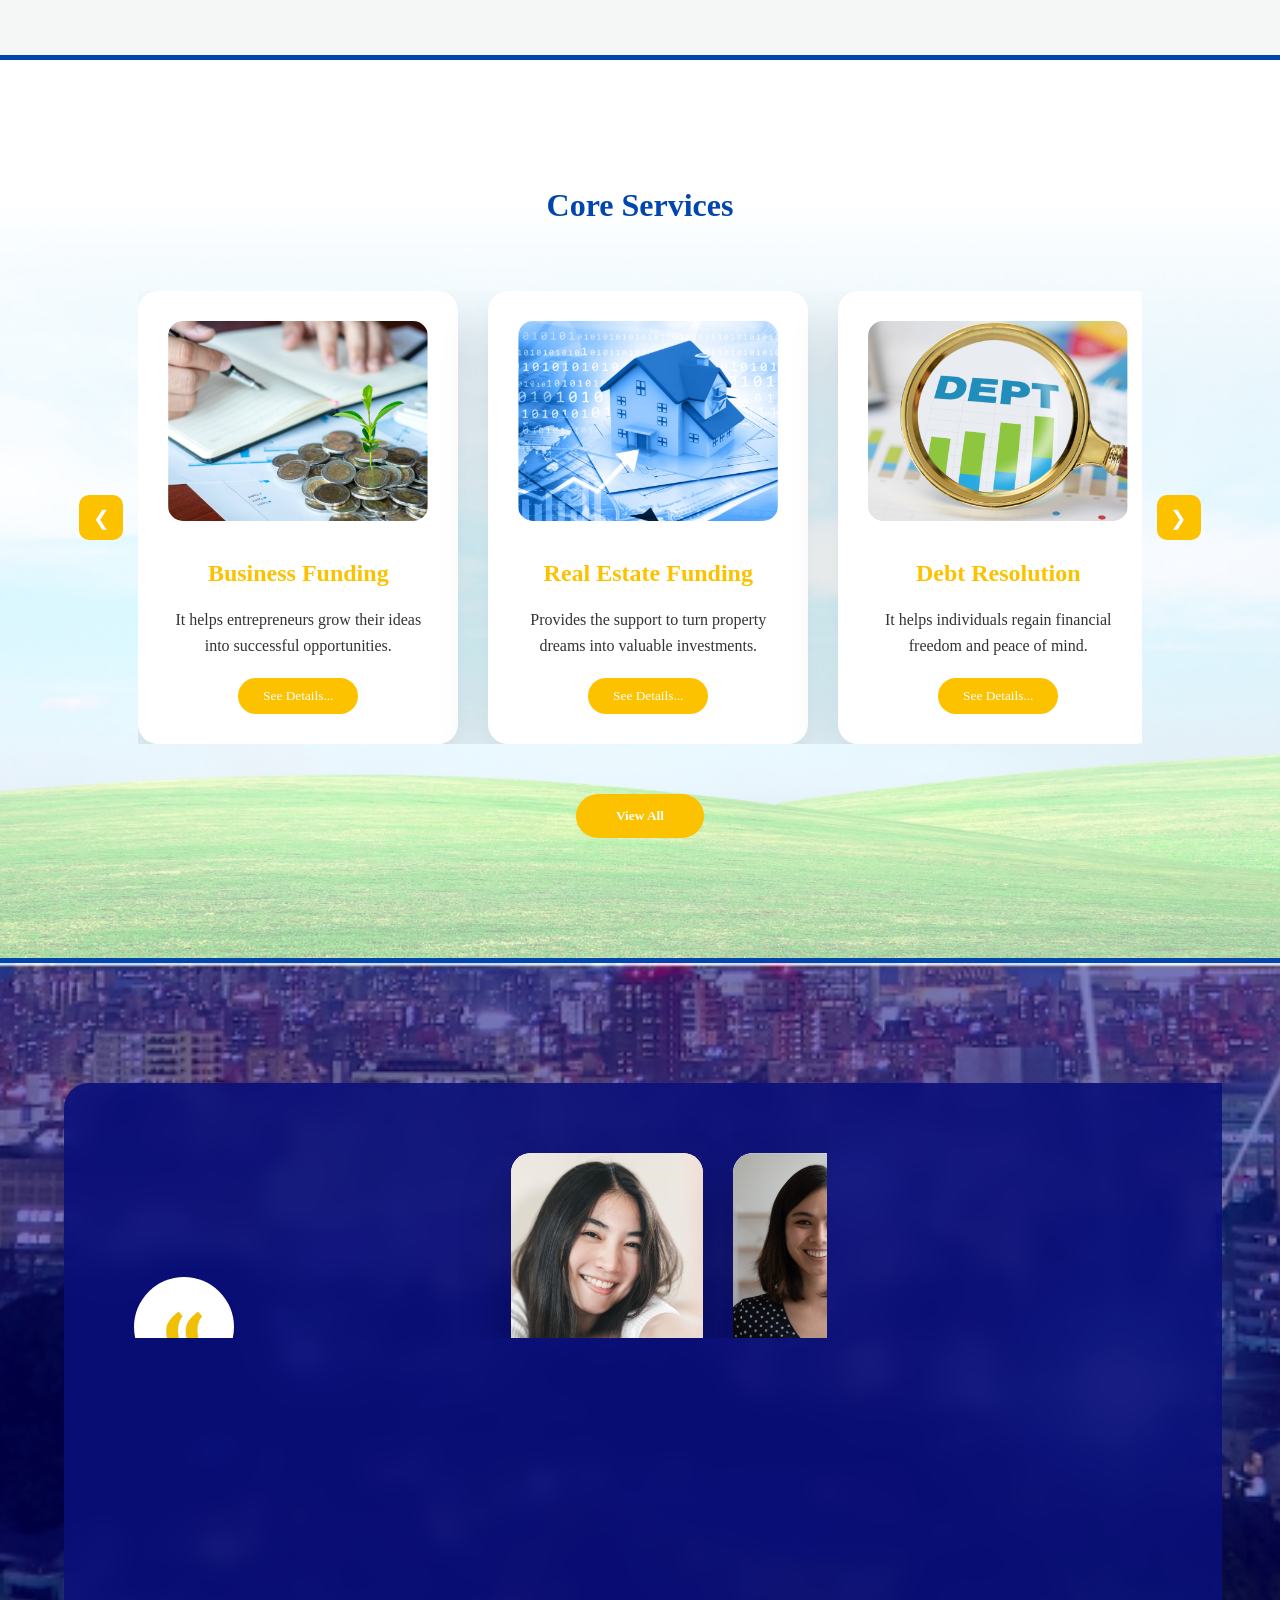
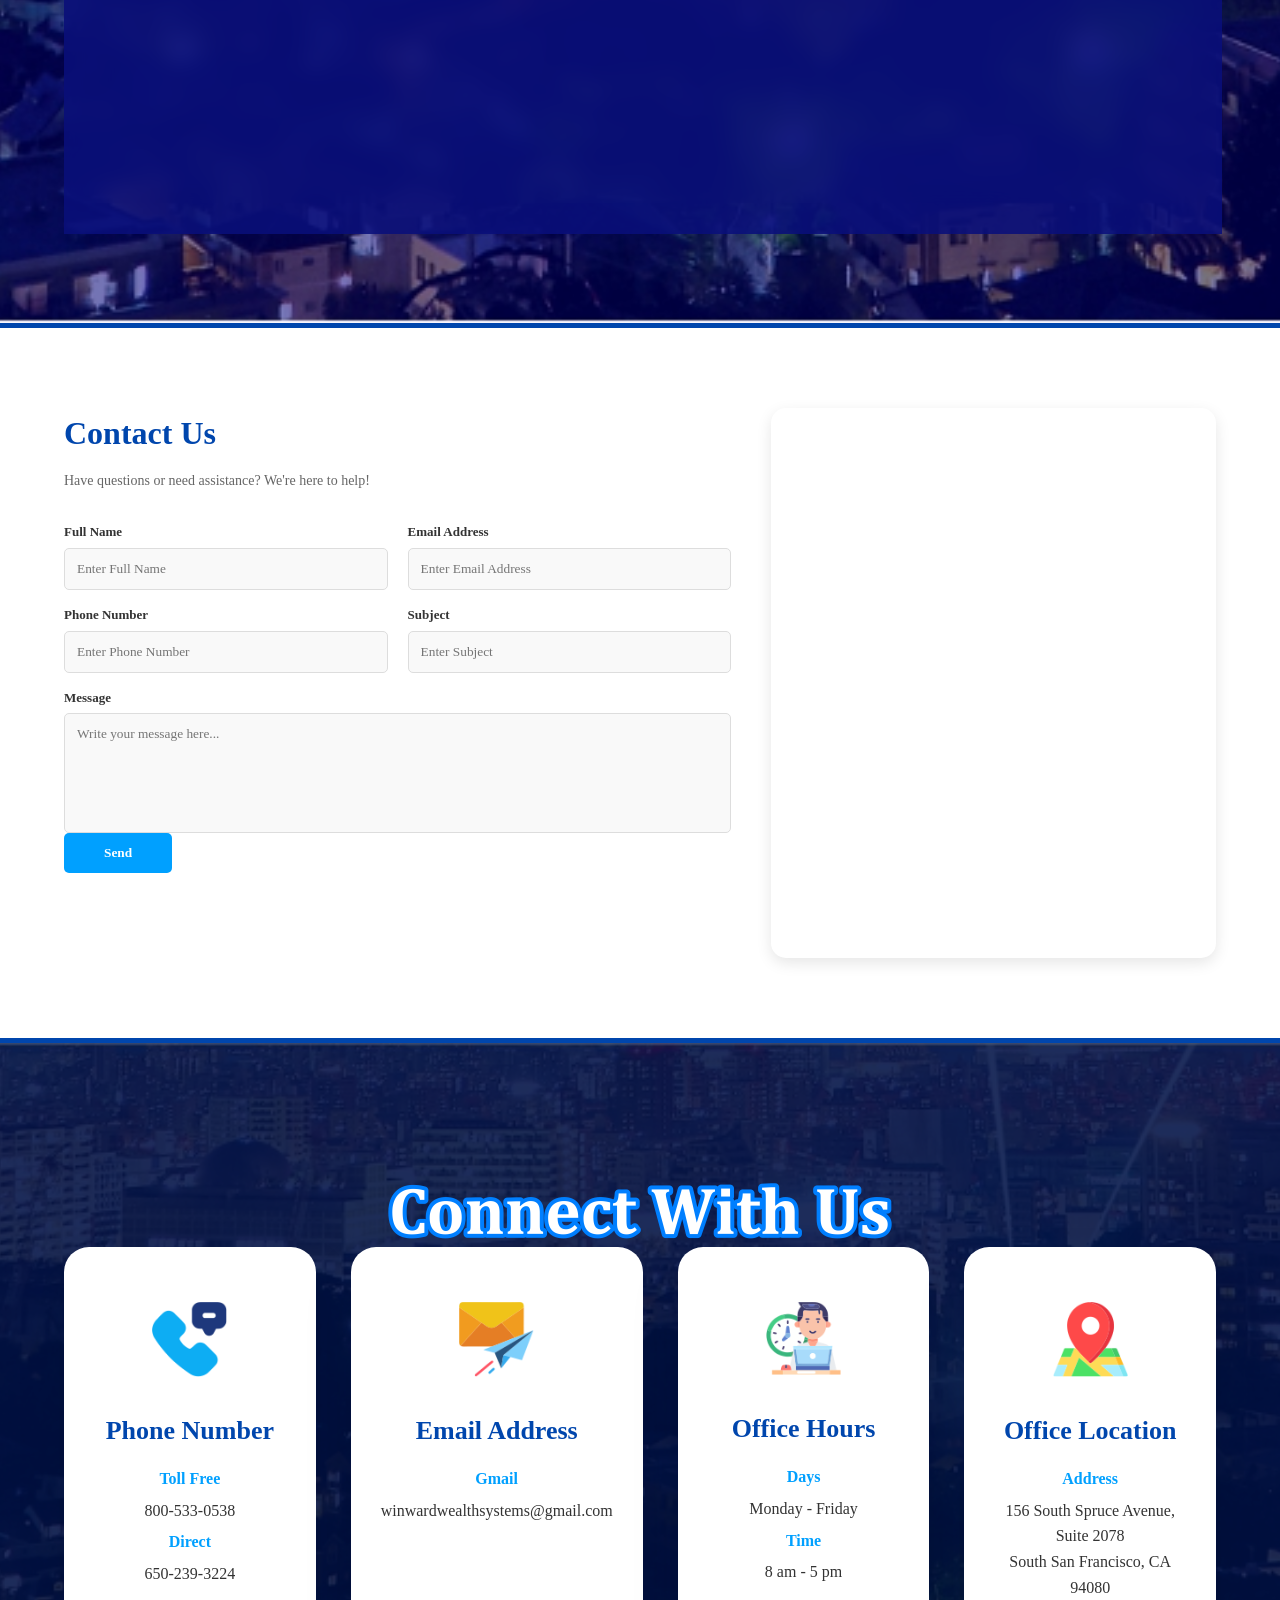
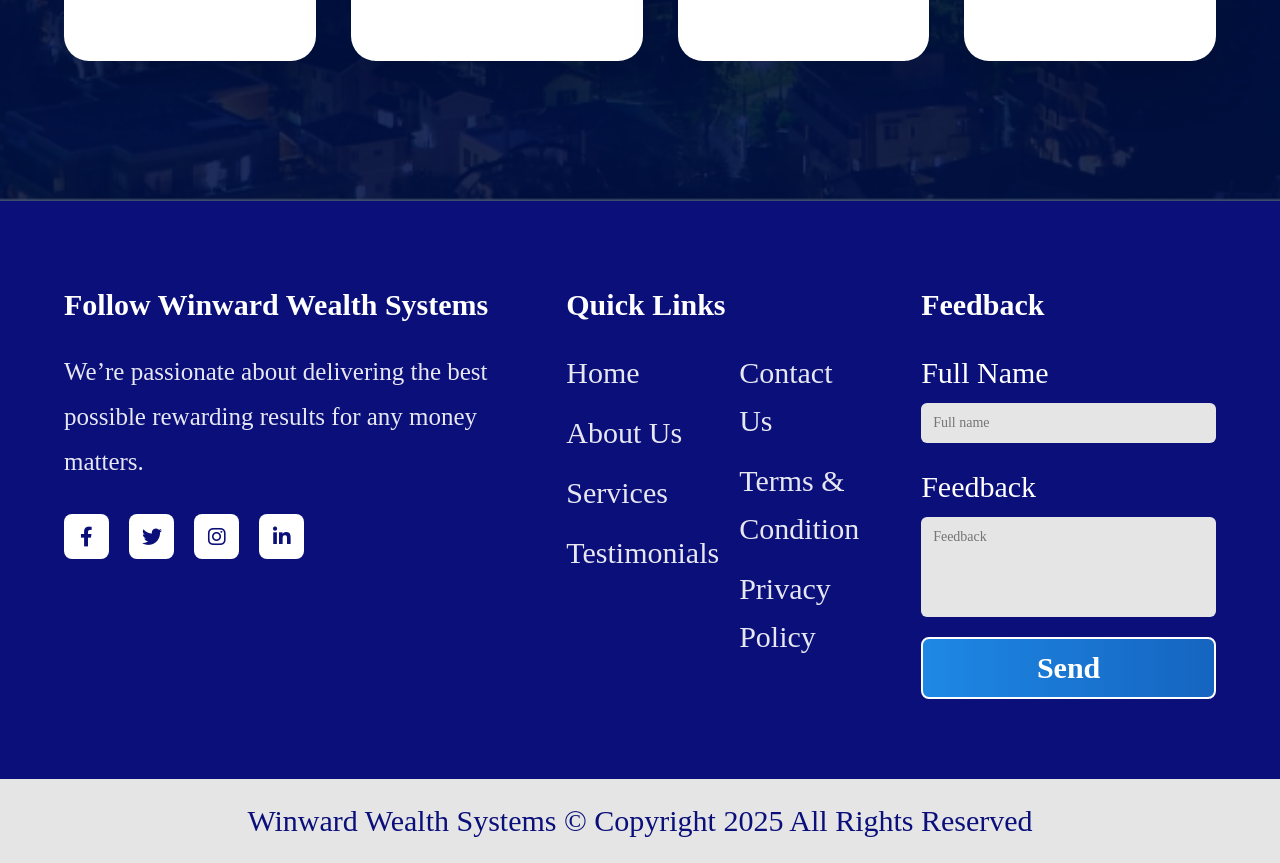
==== commit 91681a83: "Add files via upload updated (2/26/2026)" ====
--- a/index.html
+++ b/index.html
@@ -6,46 +6,43 @@
     <title>Winward Wealth Systems | Financial Solutions</title>
     <link rel="stylesheet" href="style.css">
     <link rel="stylesheet" href="https://cdnjs.cloudflare.com/ajax/libs/font-awesome/6.0.0/css/all.min.css">
-</head>
+
 <body>
 
-    <!-- ===== STICKY HEADER WRAPPER ===== -->
-<div class="header-wrapper">
-
-    <div class="top-nav">
-        <div class="container flex-between">
-            <span>Pathway to Financial Security & Generational Wealth</span>
-            <span>800-533-0538 <i class="fas fa-phone"></i></span>
-        </div>
+    <div class="header-wrapper">
+        <div class="top-nav">
+            <div class="container flex-between">
+                <span>Pathway to Financial Security & Generational Wealth</span>
+                <span>800-533-0538 <i class="fas fa-phone"></i></span>
+            </div>
+        </div>
+
+        <header class="main-header">
+            <nav class="container flex-between">
+                <div class="logo">
+                    <img src="image/wws logo1.png" alt="Logo" class="logo-img">
+                    <span class="logo-text">WINWARD WEALTH SYSTEMS</span>
+                </div>
+                
+                <ul class="nav-links" id="nav-menu">
+                    <li><a href="#home" class="active">Home</a></li>
+                    <li><a href="#about">About Us</a></li>
+                    <li><a href="#services">Services</a></li>
+                    <li><a href="#testimonials">Testimonials</a></li>
+                    <li><a href="#contact">Contact Us</a></li>
+                    <li>
+                        <a href="javascript:void(0)" class="btn-nav-signup" onclick="toggleSignup()">Sign Up</a>
+                    </li>
+                </ul>
+
+                <div class="hamburger" id="hamburger">
+                    <span class="bar"></span>
+                    <span class="bar"></span>
+                    <span class="bar"></span>
+                </div>
+            </nav>
+        </header>
     </div>
-
-    <header class="main-header">
-        <nav class="container flex-between">
-            <div class="logo">
-                <img src="image/wws logo1.png" alt="Logo" class="logo-img">
-                <span class="logo-text">WINWARD WEALTH SYSTEMS</span>
-            </div>
-            
-            <ul class="nav-links" id="nav-menu">
-                <li><a href="#home" class="active">Home</a></li>
-                <li><a href="#about">About Us</a></li>
-                <li><a href="#services">Services</a></li>
-                <li><a href="#testimonials">Testimonials</a></li>
-                <li><a href="#contact">Contact Us</a></li>
-                <li class="mobile-only">
-                    <a href="javascript:void(0)" class="btn-nav-signup open-modal">Sign Up</a>
-                </li>
-            </ul>
-
-            <div class="hamburger" id="hamburger">
-                <span class="bar"></span>
-                <span class="bar"></span>
-                <span class="bar"></span>
-            </div>
-        </nav>
-    </header>
-
-</div>
 
     <section id="home" class="hero">
         <div class="hero-bg-layer">
@@ -105,153 +102,100 @@
     <div class="section-divider"></div>
 
     <section id="services" class="services-section">
-    <div class="services-bg-overlay"></div>
-
-    <div class="container services-container">
-        <h2 class="section-heading gold">Core Services</h2>
-
-        <div class="services-carousel">
-
-            <button class="carousel-btn prev">&#10094;</button>
-
-            <div class="carousel-track">
-
-                <!-- CARD 1 -->
-                <div class="service-card">
-                    <img src="image/c1.png" alt="">
-                    <h3>Business Funding</h3>
-                    <p>It helps entrepreneurs grow their ideas into successful opportunities.</p>
-                    <button class="btn-more">See Details...</button>
-                </div>
-
-                <!-- CARD 2 -->
-                <div class="service-card">
-                    <img src="image/c2.png" alt="">
-                    <h3>Real Estate Funding</h3>
-                    <p>Provides the support to turn property dreams into valuable investments.</p>
-                    <button class="btn-more">See Details...</button>
-                </div>
-
-                <!-- CARD 3 -->
-                <div class="service-card">
-                    <img src="image/c3.png" alt="">
-                    <h3>Debt Resolution</h3>
-                    <p>It helps individuals regain financial freedom and peace of mind.</p>
-                    <button class="btn-more">See Details...</button>
-                </div>
-
-                <!-- FUTURE CARD -->
-                <div class="service-card">
-                    <img src="image/c4.png" alt="">
-                    <h3>Secrets to Offer</h3>
-                    <p>Exclusive upcoming financial opportunities and insider advantages.</p>
-                    <button class="btn-more">Coming Soon</button>
-                </div>
-
-            </div>
-
-            <button class="carousel-btn next">&#10095;</button>
-
-        </div>
-
-        <div class="view-all-wrapper">
-            <button class="view-all-btn">View All</button>
-        </div>
-
-    </div>
-</section>
+        <div class="services-bg-overlay"></div>
+        <div class="container services-container">
+            <h2 class="section-heading gold">Core Services</h2>
+
+            <div class="services-carousel">
+                <button class="carousel-btn prev">❮</button>
+                <div class="carousel-track">
+                    <div class="service-card">
+                        <img src="image/c1.png" alt="">
+                        <h3>Business Funding</h3>
+                        <p>It helps entrepreneurs grow their ideas into successful opportunities.</p>
+                        <button class="btn-more">See Details...</button>
+                    </div>
+                    <div class="service-card">
+                        <img src="image/c2.png" alt="">
+                        <h3>Real Estate Funding</h3>
+                        <p>Provides the support to turn property dreams into valuable investments.</p>
+                        <button class="btn-more">See Details...</button>
+                    </div>
+                    <div class="service-card">
+                        <img src="image/c3.png" alt="">
+                        <h3>Debt Resolution</h3>
+                        <p>It helps individuals regain financial freedom and peace of mind.</p>
+                        <button class="btn-more">See Details...</button>
+                    </div>
+                    <div class="service-card">
+                        <img src="image/c4.png" alt="">
+                        <h3>Secrets to Offer</h3>
+                        <p>Exclusive upcoming financial opportunities and insider advantages.</p>
+                        <button class="btn-more">Coming Soon</button>
+                    </div>
+                </div>
+                <button class="carousel-btn next">❯</button>
+            </div>
+
+            <div class="view-all-wrapper">
+                <button class="view-all-btn">View All</button>
+            </div>
+        </div>
+    </section>
 
     <div class="section-divider"></div>
 
     <section id="testimonials" class="testimonial-section">
-
-    <div class="testimonial-bg"></div>
-
-    <div class="container testimonial-wrapper">
-
-        <!-- LEFT INTRO -->
-        <div class="testimonial-left">
-            <div class="quote-circle">
-                <img src="image/logo 2.PNG" alt="Quote">
-            </div>
-
-            <h2>Testimonials</h2>
-
-            <p>
-                “Our testimonials reflect the real experiences of our valued clients.
-                Read their stories and discover how our services have made a positive
-                impact on their journey.”
-            </p>
-        </div>
-
-        <!-- RIGHT CARDS -->
-        <div class="testimonial-cards">
-
-            <!-- CARD 1 -->
-            <div class="testimonial-card">
-                <img src="image/g1.jpg" class="testimonial-img" alt="Maria">
-
-                <div class="testimonial-content">
-                    <h3>Maria Santos</h3>
-                    <span class="position">Marketing Specialist</span>
-
-                    <p>
-                        Thanks to their guidance, I now feel more secure about my finances.
-                        I’ve learned how to manage my income wisely.
-                    </p>
-
-                    <button class="btn-read">Read More</button>
-                </div>
-            </div>
-
-            <!-- CARD 2 -->
-            <div class="testimonial-card">
-                <img src="image/g2.jpg" class="testimonial-img" alt="Daniel">
-
-                <div class="testimonial-content">
-                    <h3>Daniel Reyes</h3>
-                    <span class="position">IT Professional</span>
-
-                    <p>
-                        Financial stability used to feel out of reach, but with their system,
-                        I built a stronger foundation for the future.
-                    </p>
-
-                    <button class="btn-read">Read More</button>
-                </div>
-            </div>
-
-            <!-- CARD 3 -->
-            <div class="testimonial-card">
-                <img src="image/b1.jpg" class="testimonial-img" alt="Angela">
-
-                <div class="testimonial-content">
-                    <h3>Angela Cruz</h3>
-                    <span class="position">Business Owner</span>
-
-                    <p>
-                        I struggled with long-term planning, but their support gave me the
-                        tools to achieve sustainable financial stability.
-                    </p>
-
-                    <button class="btn-read">Read More</button>
-                </div>
-            </div>
-
-        </div>
-
-    </div>
-</section>
-
-
-<div class="section-divider"></div>
+        <div class="testimonial-bg"></div>
+        <div class="container testimonial-wrapper">
+            <div class="testimonial-left">
+                <div class="quote-circle">
+                    <img src="image/logo 2.PNG" alt="Quote">
+                </div>
+                <h2>Testimonials</h2>
+                <p>“Our testimonials reflect the real experiences of our valued clients. Read their stories and discover how our services have made a positive impact on their journey.”</p>
+            </div>
+
+            <div class="testimonial-cards">
+                <div class="testimonial-card">
+                    <img src="image/g1.jpg" class="testimonial-img" alt="Maria">
+                    <div class="testimonial-content">
+                        <h3>Maria Santos</h3>
+                        <span class="position">Marketing Specialist</span>
+                        <p>Thanks to their guidance, I now feel more secure about my finances. I’ve learned how to manage my income wisely.</p>
+                        <button class="btn-read">Read More</button>
+                    </div>
+                </div>
+                <div class="testimonial-card">
+                    <img src="image/g2.jpg" class="testimonial-img" alt="Daniel">
+                    <div class="testimonial-content">
+                        <h3>Daniel Reyes</h3>
+                        <span class="position">IT Professional</span>
+                        <p>Financial stability used to feel out of reach, but with their system, I built a stronger foundation for the future.</p>
+                        <button class="btn-read">Read More</button>
+                    </div>
+                </div>
+                <div class="testimonial-card">
+                    <img src="image/b1.jpg" class="testimonial-img" alt="Angela">
+                    <div class="testimonial-content">
+                        <h3>Angela Cruz</h3>
+                        <span class="position">Business Owner</span>
+                        <p>I struggled with long-term planning, but their support gave me the tools to achieve sustainable financial stability.</p>
+                        <button class="btn-read">Read More</button>
+                    </div>
+                </div>
+            </div>
+        </div>
+    </section>
+
+    <div class="section-divider"></div>
 
     <section id="contact-form-section" class="contact-us-area">
         <div class="container contact-container">
             <div class="contact-flex">
                 <div class="contact-form-wrapper">
                     <h2 class="form-title">Contact Us</h2>
-                    <p class="form-subtitle">Have questions or need assistance? We're here to help! Reach out to us anytime and our team will be glad to connect with you.</p>
+                    <p class="form-subtitle">Have questions or need assistance? We're here to help!</p>
                     
                     <form action="#" class="main-contact-form">
                         <div class="form-row">
@@ -275,10 +219,6 @@
                             </div>
                         </div>
                         <div class="form-group full-width">
-                            <label>What is on your mind?</label>
-                            <input type="text" placeholder="Select Subject">
-                        </div>
-                        <div class="form-group full-width">
                             <label>Message</label>
                             <textarea placeholder="Write your message here..."></textarea>
                         </div>
@@ -288,7 +228,7 @@
 
                 <div class="contact-map-wrapper">
                     <iframe 
-                        src="https://www.google.com/maps/embed?pb=!1m18!1m12!1m3!1d100939.27315534575!2d-122.50764017946954!3d37.75781498363768!2m3!1f0!2f0!3f0!3m2!1i1024!2i768!4f13.1!3m3!1m2!1s0x80859a6d00690021%3A0x4a501367f076adff!2sSan%20Francisco%2C%20CA!5e0!3m2!1sen!2sus!4v1710000000000!5m2!1sen!2sus" 
+                        src="https://www.google.com/maps/embed?pb=!1m18!1m12!1m3!1d3159.0345!2d-122.4044!3d37.6547!2m3!1f0!2f0!3f0!3m2!1i1024!2i768!4f13.1!3m3!1m2!1s0x808f7970!2s156%20S%20Spruce%20Ave%2C%20South%20San%20Francisco%2C%20CA%2094080!5e0!3m2!1sen!2sus!4v123456789" 
                         width="100%" height="100%" style="border:0;" allowfullscreen="" loading="lazy">
                     </iframe>
                 </div>
@@ -296,154 +236,207 @@
         </div>
     </section>
 
+    <div class="section-divider"></div>
+
+    <section id="contact" class="contact-section">
+        <div class="container">
+            <img src="image/connect.png" alt="Connect with Us" class="connect-title">
+            
+            <div class="contact-grid">
+                <div class="contact-card">
+                    <div class="contact-icon"><img src="image/picon.png" alt="Phone"></div>
+                    <h3>Phone Number</h3>
+                    <p class="label">Toll Free</p>
+                    <p>800-533-0538</p>
+                    <p class="label">Direct</p>
+                    <p>650-239-3224</p>
+                </div>
+                <div class="contact-card">
+                    <div class="contact-icon"><img src="image/eicon.png" alt="Email"></div>
+                    <h3>Email Address</h3>
+                    <p class="label">Gmail</p>
+                    <p>winwardwealthsystems@gmail.com</p>
+                </div>
+                <div class="contact-card">
+                    <div class="contact-icon"><img src="image/oicon.png" alt="Hours"></div>
+                    <h3>Office Hours</h3>
+                    <p class="label">Days</p>
+                    <p>Monday - Friday</p>
+                    <p class="label">Time</p>
+                    <p>8 am - 5 pm</p>
+                </div>
+                <div class="contact-card highlight">
+                    <div class="contact-icon"><img src="image/licon.png" alt="Location"></div>
+                    <h3>Office Location</h3>
+                    <p class="label">Address</p>
+                    <p>156 South Spruce Avenue, Suite 2078<br>South San Francisco, CA 94080</p>
+                </div>
+            </div>
+        </div>
+    </section>
+<section class="embedded-signup-area" id="signup" style="display: none;">
+    <button class="close-signup" onclick="toggleSignup()" style="position: absolute; right: 20px; top: 20px; background: none; border: none; color: white; font-size: 30px; cursor: pointer; z-index: 10;">&times;</button>
     
-    <div class="section-divider"></div>
-
-    <section id="contact" class="contact-section">
-    <div class="container">
-        <img src="image/connect.png" alt="Connect with Us" class="connect-title">
-
-        <div class="contact-grid">
-
-            <!-- Phone -->
-            <div class="contact-card">
-                <div class="contact-icon">
-                    <img src="image/picon.png" alt="Phone">
-                </div>
-                <h3>Phone Number</h3>
-                <p class="label">Toll Free</p>
-                <p>800-533-0538</p>
-                <p class="label">Phone Number</p>
-                <p>650-239-3224</p>
-            </div>
-
-            <!-- Email -->
-            <div class="contact-card">
-                <div class="contact-icon">
-                    <img src="image/eicon.png" alt="Email">
-                </div>
-                <h3>Email Address</h3>
-                <p class="label">Gmail</p>
-                <p>winwardwealthsystems@gmail.com</p>
-            </div>
-
-            <!-- Office Hours -->
-            <div class="contact-card">
-                <div class="contact-icon">
-                    <img src="image/oicon.png" alt="Phone">
-                </div>
-                <h3>Office Hours</h3>
-                <p class="label">Days</p>
-                <p>Monday - Friday</p>
-                <p class="label">Time</p>
-                <p>8 am - 5 pm</p>
-            </div>
-
-            <!-- Location -->
-            <div class="contact-card highlight">
-                <div class="contact-icon">
-                    <img src="image/licon.png" alt="Location">
-                </div>
-                <h3>Office Location</h3>
-                <p class="label">Address</p>
-                <p>
-                    156 South Spruce Avenue, Suite 2078<br>
-                    South San Francisco, CA 94080
-                </p>
-            </div>
-
+    <div class="signup-hero-banner">
+        <h1>Sign Up</h1>
+        <div class="signup-inline-form">
+            <span>Sign Up to Receive Rewarding Deals for Any of Our Services</span>
+            <div class="input-wrap">
+                <input type="text" placeholder="Type here...">
+                <button type="submit" class="header-submit">Submit</button>
+            </div>
+        </div>
+    </div>
+
+    <div class="signup-blue-strip">
+        <div class="container">
+            <div class="pill-box-label">Be a Step Ahead in Getting Rewarding Financial Solutions</div>
+            <p>You can get a head start in solving your money matters by filling out and sending us the form below.</p>
+            <p>It puts you closer to getting the rewarding financial solution you need and deserve.</p>
+            <p style="margin-top: 15px;">
+                Or, you can contact us by phone at 
+                <span class="phone-highlight-tag">
+                    1-800-533-0538 
+                    <i class="far fa-copy" style="margin-left: 10px; cursor: pointer;" title="Copy to clipboard"></i>
+                </span> 
+                for immediate assistance
+            </p>
+        </div>
+    </div>
+
+    <div class="signup-body-container">
+        <div class="container">
+            <div class="signup-main-grid">
+                
+                <div class="signup-form-pane">
+                    <div class="step-indicator-wrapper">
+                        <div class="circle-step-node active" id="node-1">1</div>
+                        <div class="step-connecting-line" id="line-1"></div>
+                        <div class="circle-step-node" id="node-2">2</div>
+                        <div class="step-connecting-line" id="line-2"></div>
+                        <div class="circle-step-node" id="node-3">3</div>
+                    </div>
+
+                    <form id="signupForm">
+                        <div class="form-step active" id="step-1">
+                            <div class="signup-input-row">
+                                <div class="signup-input-col">
+                                    <label>Contact Information</label>
+                                    <input type="text" placeholder="Contact information">
+                                </div>
+                            </div>
+
+                            <div class="signup-input-row">
+                                <div class="signup-input-col">
+                                    <label>First Name</label>
+                                    <input type="text" placeholder="First name">
+                                </div>
+                                <div class="signup-input-col">
+                                    <label>Last Name</label>
+                                    <input type="text" placeholder="Last name">
+                                </div>
+                            </div>
+
+                            <div class="signup-input-row">
+                                <div class="signup-input-col">
+                                    <label>Email Address</label>
+                                    <input type="email" placeholder="Email address">
+                                </div>
+                                <div class="signup-input-col">
+                                    <label>Phone Number</label>
+                                    <div class="phone-input-container">
+                                        <img src="https://flagcdn.com/w40/ph.png" alt="PH Flag">
+                                        <input type="tel" placeholder="9** *** ****">
+                                    </div>
+                                </div>
+                            </div>
+                            <button type="button" class="btn-form-action-next" onclick="nextStep(2)">Next</button>
+                        </div>
+
+                        <div class="form-step" id="step-2" style="display:none;">
+                            <div class="signup-input-row">
+                                <div class="signup-input-col">
+                                    <label>Street Address</label>
+                                    <input type="text" placeholder="Address line 1">
+                                </div>
+                            </div>
+                            <div style="display: flex; justify-content: space-between;">
+                                <button type="button" class="btn-outline" onclick="nextStep(1)" style="margin-top: 20px;">Back</button>
+                                <button type="button" class="btn-form-action-next" onclick="nextStep(3)">Next</button>
+                            </div>
+                        </div>
+
+                        <div class="form-step" id="step-3" style="display:none;">
+                            <div class="signup-input-row">
+                                <div class="signup-input-col">
+                                    <label>Confirm Your Details</label>
+                                    <p>Please review your information before submitting. By clicking complete, you agree to our terms.</p>
+                                </div>
+                            </div>
+                            <div style="display: flex; justify-content: space-between;">
+                                <button type="button" class="btn-outline" onclick="nextStep(2)" style="margin-top: 20px;">Back</button>
+                                <button type="submit" class="btn-form-action-next">Complete</button>
+                            </div>
+                        </div>
+                    </form>
+                </div>
+
+                <div class="signup-privacy-pane">
+                    <h3>We value and respect your privacy</h3>
+                    <p>Rest assured that the information we receive will only be used by us and for its intended purpose which is to make helping you convenient and a more efficient process.</p>
+                </div>
+
+            </div>
         </div>
     </div>
 </section>
 
-   <footer class="premium-footer">
-    <div class="container footer-wrapper">
-
-        <!-- LEFT COLUMN -->
-        <div class="footer-col footer-about">
-            <h3>Follow Winward Wealth Systems on Social Media</h3>
-            <p>
-                We’re passionate about delivering the best possible rewarding results 
-                for any money matters you wish to bring forth a solution or resolution.
-            </p>
-
-            <div class="footer-socials">
-                <a href="#"><i class="fab fa-facebook-f"></i></a>
-                <a href="#"><i class="fab fa-twitter"></i></a>
-                <a href="#"><i class="fab fa-instagram"></i></a>
-                <a href="#"><i class="fab fa-linkedin-in"></i></a>
-            </div>
-        </div>
-
-        <!-- MIDDLE COLUMN -->
-        <div class="footer-col footer-links">
-            <h3>Quick Links</h3>
-
-            <div class="links-grid">
-                <ul>
-                    <li><a href="#home">Home</a></li>
-                    <li><a href="#about">About Us</a></li>
-                    <li><a href="#services">Services</a></li>
-                    <li><a href="#testimonials">Testimonials</a></li>
-                </ul>
-
-                <ul>
-                    <li><a href="#contact">Contact Us</a></li>
-                    <li><a href="#">Affiliate Program</a></li>
-                    <li><a href="#">Terms & Condition</a></li>
-                    <li><a href="#">Privacy Policy</a></li>
-                </ul>
-            </div>
-        </div>
-
-        <!-- RIGHT COLUMN -->
-        <div class="footer-col footer-feedback">
-            <h3>Feedback</h3>
-
-            <form class="footer-feedback-form">
-                <label>Full Name</label>
-                <input type="text" placeholder="Full name">
-
-                <label>Feedback</label>
-                <textarea placeholder="Feedback"></textarea>
-
-                <button type="submit">Send</button>
-            </form>
-        </div>
-
-    </div>
-
-</footer>
-<div class="footer-bottom-bar">
-    Winward Wealth Systems © Copyright 2025 All Right Reserved
-</div>
-    <div class="modal-overlay" id="signupModal">
-        <div class="modal-content">
-            <span class="close-modal" id="closeModal">&times;</span>
-            <div class="signup-flex">
-                <div class="form-wrapper">
-                    <div class="form-steps">
-                        <span class="step active">1</span><span class="line"></span>
-                        <span class="step">2</span><span class="line"></span>
-                        <span class="step">3</span>
-                    </div>
-                    <h2 style="margin-bottom: 20px; color: var(--mid-blue);">Sign Up</h2>
-                    <form>
-                        <div class="input-row">
-                            <input type="text" placeholder="First Name" required>
-                            <input type="text" placeholder="Last Name" required>
-                        </div>
-                        <input type="email" placeholder="Email Address" required>
-                        <input type="tel" placeholder="Phone Number" required>
-                        <button type="submit" class="btn-submit">Next</button>
-                    </form>
-                </div>
-                <div class="privacy-side desktop-only">
-                    <h3>We value and respect your privacy</h3>
-                    <p>Rest assured that the information we receive will only be used by us for its intended purpose.</p>
-                    <img src="image/blank.png" alt="Privacy Illustration" class="privacy-img">
-                </div>
-            </div>
+    <footer class="premium-footer">
+        <div class="container footer-wrapper">
+            <div class="footer-col footer-about" >
+                <h3 id="footer">Follow Winward Wealth Systems</h3>
+                <p id="footer1">We’re passionate about delivering the best possible rewarding results for any money matters.</p>
+                <div class="footer-socials">
+                    <a href="#"><i class="fab fa-facebook-f"></i></a>
+                    <a href="#"><i class="fab fa-twitter"></i></a>
+                    <a href="#"><i class="fab fa-instagram"></i></a>
+                    <a href="#"><i class="fab fa-linkedin-in"></i></a>
+                </div>
+            </div>
+
+            <div class="footer-col footer-links" id="footer">
+                <h3 id="footer">Quick Links</h3>
+                <div class="links-grid">
+                    <ul>
+                        <li><a href="#home" >Home</a></li>
+                        <li><a href="#about">About Us</a></li>
+                        <li><a href="#services">Services</a></li>
+                        <li><a href="#testimonials">Testimonials</a></li>
+                    </ul>
+                    <ul>
+                        <li><a href="#contact">Contact Us</a></li>
+                        <li><a href="#">Terms & Condition</a></li>
+                        <li><a href="#">Privacy Policy</a></li>
+                    </ul>
+                </div>
+            </div>
+
+            <div class="footer-col footer-feedback" id="footer">
+                <h3 id="footer">Feedback</h3>
+                <form class="footer-feedback-form">
+                    <label id="footer">Full Name</label>
+                    <input type="text" placeholder="Full name">
+                    <label id="footer">Feedback</label>
+                    <textarea placeholder="Feedback"></textarea>
+                    <button type="submit" id="footer">Send</button>
+                </form>
+            </div>
+        </div>
+    </footer>
+
+    <div class="footer-bottom-bar">
+        <div class="container" id="footer">
+            <p>Winward Wealth Systems © Copyright 2025 All Rights Reserved</p>
         </div>
     </div>
 
--- a/style.css
+++ b/style.css
@@ -6,19 +6,25 @@
     --green: #28a745;
     --white: #ffffff;
     --gray: #f4f7f6;
-}
-
-* { margin:0; padding:0; box-sizing: border-box; font-family: 'Arial', sans-serif; }
+    --modal-blue: #00008b;
+}
+
+* { margin:0; padding:0; box-sizing: border-box; font-family: cambria; }
 html { scroll-behavior: smooth; }
 body { background: var(--white); color: #333; line-height: 1.6; overflow-x: hidden; }
 .container { width: 90%; max-width: 1200px; margin: auto; }
 .flex-between { display: flex; justify-content: space-between; align-items: center; }
 
-
 .section-divider {
     height: 5px;
     background: var(--mid-blue);
     width: 100%;
+}
+#footer    {
+    font-size: 30px;
+}
+#footer1{
+    font-size: 25px;
 }
 
 .header-wrapper {
@@ -27,42 +33,35 @@
     z-index: 2000;
     background: white;
 }
-/* .top-nav { background: var(--white); border-bottom: 1px solid #eee; padding: 10px 0; font-size: 13px; } */
-/* ===== UPDATED NAVBAR (makes it bigger) ===== */
+
 .top-nav {
     background: var(--white);
-    padding: 4px 0;     /* smaller */
-    font-size: 15px;    /* smaller text */
-    margin-bottom: 0%;   /* remove gap below */
-}
-
+    padding: 4px 0;
+    font-size: 15px;
+    margin-bottom: 0%;
+}
 
 .main-header {
     background: transparent;
     padding: 10px 0 15px 0;
-    margin-top: 0%; /* remove gap above */
-}
-/* Rounded pill container */
+    margin-top: 0%;
+}
+
 .main-header nav {
     width: 95%;
     max-width: 1400px;
     margin: auto;
     height: 65px;
-    margin-top: 0%;
-
     display: flex;
     align-items: center;
     justify-content: space-between;
-
     background: #f3f3f3;
     border: 2px solid var(--light-blue);
     border-radius: 60px;
-    /* padding: 0 35px; */
     position: relative;
     overflow: visible;
     font-family: Cambria, Georgia, serif;
     font-weight: 700;
-    /* eto ung testing ng cambria bold */
 }
 
 .logo {
@@ -88,41 +87,38 @@
     list-style: none;
     display: flex;
     align-items: center;
-    gap: 30px;   /* less spacing */
+    gap: 30px;
 }
 
 .nav-links li a {
     text-decoration: none;
     color: var(--dark-blue);
     font-weight: 700;
-    font-size: 16px;  /* fixed clean size */
+    font-size: 16px;
     font-family: Cambria, Georgia, serif;
     position: relative;
 }
 
-/* ===== ACTIVE UNDERLINE (text width only) ===== */
 .nav-links li a.active::after {
     content: "";
     position: absolute;
     left: 0;
-    bottom: -8px;            /* closer to the word */
+    bottom: -8px;
     width: 100%;
     height: 3px;
     background: var(--light-blue);
     border-radius: 3px;
 }
+
 .btn-nav-signup {
     background: linear-gradient(135deg, #1e88e5, #1565c0);
     color: white;
-
     display: flex;
     align-items: center;
     justify-content: center;
-
     height: 75px;
     padding: 0 50px;
     min-width: 140px;
-
     border-radius: 50px;
     font-family: Cambria, Georgia, serif;
     font-size: clamp(16px, 1.4vw, 22px);
@@ -131,12 +127,11 @@
     position: absolute;
     top: 50%;
     transform: translateX(2%);
-
     line-height: 1;
 }
+
 .hamburger { display: none; cursor: pointer; flex-direction: column; gap: 5px; }
 .hamburger .bar { width: 25px; height: 3px; background: var(--mid-blue); border-radius: 5px; transition: 0.3s; }
-
 
 .hero { min-height: 700px; position: relative; display: flex; flex-direction: column; padding-top: 80px; }
 .hero-bg-layer { position: absolute; top:0; left:0; width:100%; height:80%; z-index: -1; background: var(--dark-blue); }
@@ -156,7 +151,6 @@
 .btn-blue { background: var(--light-blue); color: white; border: none; padding: 12px 25px; border-radius: 25px; font-weight: bold; cursor: pointer; }
 .btn-outline { background: transparent; border: 2px solid var(--light-blue); color: var(--light-blue); padding: 10px 20px; border-radius: 25px; font-weight: bold; cursor: pointer; }
 
-
 .about-section { padding: 100px 0; background: var(--gray); }
 .section-heading { text-align: center; font-size: 32px; color: var(--mid-blue); margin-bottom: 60px; }
 .about-images { display: flex; justify-content: center; gap: 20px; margin-bottom: -60px; position: relative; z-index: 5; }
@@ -168,33 +162,14 @@
 .about-grid { display: grid; grid-template-columns: 1fr 1fr; gap: 20px; }
 .white-card { background: white; padding: 30px; border-radius: 15px; text-align: left; }
 
-
-.services-section { padding: 80px 0; }
-.section-heading.gold { color: var(--gold); }
-/* .services-grid { display: grid; grid-template-columns: repeat(3, 1fr); gap: 30px; } */
-
-/* ===== PREMIUM SERVICES WITH BACKGROUND ===== */
-
 .services-section {
     position: relative;
     padding: 120px 0;
     background: url("image/corebg.jpg") center/cover no-repeat;
 }
 
-
-.services-container {
-    position: relative;
-    z-index: 2;
-}
-
-.services-carousel {
-    position: relative;
-    display: flex;
-    align-items: center;
-    margin-top: 50px;
-}
-
-/* Track */
+.services-container { position: relative; z-index: 2; }
+.services-carousel { position: relative; display: flex; align-items: center; margin-top: 50px; }
 .carousel-track {
     display: flex;
     gap: 30px;
@@ -203,7 +178,6 @@
     width: calc((320px * 3) + (30px * 2));
 }
 
-/* Cards */
 .service-card {
     flex: 0 0 320px;
     background: white;
@@ -219,85 +193,11 @@
     height: 200px;
     object-fit: cover;
     border-radius: 15px;
-    margin-bottom: 20px;
-}
-
-.service-card:hover {
-    transform: translateY(-12px);
-}
-
-/* Buttons */
-.btn-more {
-    background: var(--gold);
-    color: white;
-    border: none;
-    padding: 10px 25px;
-    border-radius: 30px;
-    margin-top: 20px;
-    cursor: pointer;
-}
-
-.view-all-wrapper {
-    text-align: center;
-    margin-top: 50px;
-}
-
-.view-all-btn {
-    background: var(--gold);
-    color: white;
-    padding: 14px 40px;
-    border-radius: 40px;
-    border: none;
-    font-weight: bold;
-    cursor: pointer;
-}
-
-/* Carousel arrows */
-.carousel-btn {
-    background: var(--gold);
-    border: none;
-    width: 45px;
-    height: 45px;
-    border-radius: 10px;
-    font-size: 20px;
-    cursor: pointer;
-    color: white;
-    margin: 0 15px;
-}
-
-
-.service-card {
-    background: #ffffff;
-    padding: 40px 25px;
-    border-radius: 20px;
-    text-align: center;
-    border: 2px solid transparent;
-    box-shadow: 0 15px 35px rgba(0, 0, 0, 0.08);
-    transition: all 0.35s ease;
-}
-
-/* Image */
-.service-card img {
-    border-radius: 15px;
     margin-bottom: 25px;
 }
 
-/* Title */
-.service-card h3 {
-    font-size: 24px;
-    color: var(--gold);
-    margin-bottom: 15px;
-    transition: 0.3s ease;
-}
-
-/* Paragraph */
-.service-card p {
-    font-size: 16px;
-    color: #333;
-    transition: 0.3s ease;
-}
-
-/* Button */
+.service-card h3 { font-size: 24px; color: var(--gold); margin-bottom: 15px; transition: 0.3s ease; }
+.service-card p { font-size: 16px; color: #333; transition: 0.3s ease; }
 .service-card .btn-more {
     background: var(--gold);
     color: #fff;
@@ -306,31 +206,22 @@
     display: inline-block;
     margin-top: 20px;
     transition: 0.3s ease;
-}
-
-/* PREMIUM HOVER EFFECT */
+    border: none;
+    cursor: pointer;
+}
+
 .service-card:hover {
     background: linear-gradient(135deg, #f2b705, #d4a017);
     transform: translateY(-12px);
     box-shadow: 0 25px 60px rgba(0, 0, 0, 0.15);
 }
 
-/* Turn ALL text white on hover */
-.service-card:hover h3,
-.service-card:hover p {
-    color: #ffffff;
-}
-
-/* Button inverts */
-.service-card:hover .btn-more {
-    background: #ffffff;
-    color: #d4a017;
-}
-
-.service-icon img { width: 60px; margin-bottom: 15px; }
-.btn-more { background: var(--gold); border: none; padding: 10px 25px; border-radius: 5px; margin-top: 20px; font-weight: bold; cursor: pointer; }
-
-/* ================= PREMIUM TESTIMONIALS ================= */
+.service-card:hover h3, .service-card:hover p { color: #ffffff; }
+.service-card:hover .btn-more { background: #ffffff; color: #d4a017; }
+
+.view-all-wrapper { text-align: center; margin-top: 50px; }
+.view-all-btn { background: var(--gold); color: white; padding: 14px 40px; border-radius: 40px; border: none; font-weight: bold; cursor: pointer; }
+.carousel-btn { background: var(--gold); border: none; width: 45px; height: 45px; border-radius: 10px; font-size: 20px; cursor: pointer; color: white; margin: 0 15px; }
 
 .testimonial-section {
     position: relative;
@@ -341,136 +232,32 @@
 .testimonial-wrapper {
     position: relative;
     z-index: 2;
-
     background: rgba(10, 15, 122, 0.88);
     backdrop-filter: blur(10px);
     border-radius: 25px;
-
     padding: 70px;
     max-width: 1200px;
     margin: auto;
-
     display: flex;
     gap: 60px;
     align-items: center;
 }
 
-/* LEFT SIDE */
-.testimonial-left {
-    flex: 1;
-    color: white;
-}
-
-.testimonial-left h2 {
-    font-size: 42px;
-    margin-bottom: 20px;
-}
-
-.testimonial-left p {
-    line-height: 1.8;
-    opacity: 0.9;
-}
-
-.quote-circle {
-    width: 100px;
-    height: 100px;
-    background: white;
-    border-radius: 50%;
-    display: flex;
-    align-items: center;
-    justify-content: center;
-    margin-bottom: 30px;
-}
-
-.quote-circle img {
-    width: 50px;
-}
-
-/* RIGHT SIDE */
-.testimonial-cards {
-    flex: 2;
-    display: flex;
-    gap: 30px;
-}
-
-/* CARD */
-.testimonial-card {
-    background: white;
-    border-radius: 20px;
-    overflow: hidden;
-    box-shadow: 0 25px 50px rgba(0,0,0,0.25);
-    transition: 0.4s ease;
-    flex: 1;
-}
-
-.testimonial-card:hover {
-    transform: translateY(-12px);
-}
-
-/* IMAGE */
-.testimonial-img {
-    width: 100%;
-    height: 220px;
-    object-fit: cover;
-}
-
-/* CONTENT */
-.testimonial-content {
-    padding: 25px;
-    position: relative;
-}
-
-.testimonial-content h3 {
-    color: var(--gold);
-    margin-bottom: 5px;
-}
-
-.position {
-    font-size: 14px;
-    color: #888;
-    display: block;
-    margin-bottom: 15px;
-}
-
-/* Yellow Accent Line */
-.testimonial-content::before {
-    content: "";
-    position: absolute;
-    top: -10px;
-    left: 0;
-    width: 100%;
-    height: 6px;
-    background: var(--gold);
-}
-
-/* BUTTON */
-.btn-read {
-    margin-top: 15px;
-    padding: 10px 25px;
-    border: none;
-    background: var(--gold);
-    color: white;
-    border-radius: 30px;
-    cursor: pointer;
-    transition: 0.3s;
-}
-
-.btn-read:hover {
-    background: var(--mid-blue);
-}
-
-/* RESPONSIVE */
-@media (max-width: 992px) {
-    .testimonial-wrapper {
-        flex-direction: column;
-        text-align: center;
-    }
-
-    .testimonial-cards {
-        flex-direction: column;
-    }
-}
-/* ================= PREMIUM CONTACT SECTION ================= */
+.testimonial-left { flex: 1; color: white; }
+.testimonial-left h2 { font-size: 42px; margin-bottom: 20px; }
+.testimonial-left p { line-height: 1.8; opacity: 0.9; }
+.quote-circle { width: 100px; height: 100px; background: white; border-radius: 50%; display: flex; align-items: center; justify-content: center; margin-bottom: 30px; }
+.quote-circle img { width: 50px; }
+.testimonial-cards { flex: 2; display: flex; gap: 30px; }
+.testimonial-card { background: white; border-radius: 20px; overflow: hidden; box-shadow: 0 25px 50px rgba(0,0,0,0.25); transition: 0.4s ease; flex: 1; }
+.testimonial-card:hover { transform: translateY(-12px); }
+.testimonial-img { width: 100%; height: 220px; object-fit: cover; }
+.testimonial-content { padding: 25px; position: relative; }
+.testimonial-content h3 { color: var(--gold); margin-bottom: 5px; }
+.position { font-size: 14px; color: #888; display: block; margin-bottom: 15px; }
+.testimonial-content::before { content: ""; position: absolute; top: -10px; left: 0; width: 100%; height: 6px; background: var(--gold); }
+.btn-read { margin-top: 15px; padding: 10px 25px; border: none; background: var(--gold); color: white; border-radius: 30px; cursor: pointer; transition: 0.3s; }
+.btn-read:hover { background: var(--mid-blue); }
 
 .contact-section {
     position: relative;
@@ -479,417 +266,581 @@
     background: url("image/cbg.jpg") center/cover no-repeat;
 }
 
-/* Dark overlay */
-.contact-section::before {
-    content: "";
+.contact-section::before { content: ""; position: absolute; inset: 0; background: rgba(0, 20, 60, 0.75); }
+.contact-section .container { position: relative; z-index: 2; }
+.contact-title { display: block; margin: -30px auto 50px auto; }
+.contact-grid { display: grid; grid-template-columns: repeat(4, 1fr); gap: 35px; }
+.contact-card { background: #ffffff; padding: 55px 30px; border-radius: 25px; box-shadow: 0 25px 50px rgba(0,0,0,0.12); transition: all 0.4s ease; text-align: center; }
+.contact-card:hover { background: linear-gradient(135deg, #1e88e5, #1565c0); transform: translateY(-12px); box-shadow: 0 35px 70px rgba(0,0,0,0.2); }
+.contact-icon img { width: 75px; margin-bottom: 25px; transition: 0.4s ease; }
+.contact-card:hover .contact-icon img { filter: brightness(0) invert(1); }
+.contact-card h3 { font-size: 26px; margin-bottom: 15px; color: var(--mid-blue); transition: 0.3s ease; }
+.contact-card p { margin: 6px 0; font-size: 16px; transition: 0.3s ease; }
+.label { font-size: 14px; font-weight: 600; color: var(--light-blue); margin-top: 10px; transition: 0.3s ease; }
+.contact-card:hover h3, .contact-card:hover p, .contact-card:hover .label { color: #ffffff; }
+
+.contact-us-area { padding: 80px 0; background-color: var(--white); }
+.contact-flex { display: flex; gap: 40px; align-items: flex-start; }
+.contact-form-wrapper { flex: 1.2; }
+.form-title { font-size: 32px; color: var(--mid-blue); margin-bottom: 10px; text-align: left; }
+.form-subtitle { color: #666; margin-bottom: 30px; font-size: 14px; }
+.main-contact-form .form-row { display: flex; gap: 20px; margin-bottom: 15px; }
+.form-group { flex: 1; display: flex; flex-direction: column; }
+.form-group label { font-size: 13px; font-weight: bold; margin-bottom: 5px; color: #333; }
+.form-group input, .form-group textarea { padding: 12px; border: 1px solid #ddd; border-radius: 5px; background: #f9f9f9; }
+.form-group textarea { height: 120px; resize: none; }
+.btn-send-message { background: var(--light-blue); color: white; border: none; padding: 12px 40px; border-radius: 5px; font-weight: bold; cursor: pointer; transition: 0.3s; }
+.contact-map-wrapper { flex: 0.8; height: 550px; border-radius: 15px; overflow: hidden; box-shadow: 0 5px 15px rgba(0,0,0,0.1); }
+
+/* ================= NEW PREMIUM SIGNUP MODAL (UPDATED DESIGN) ================= */
+
+.modal-overlay {
+    position: fixed;
+    inset: 0;
+    background: rgba(0,0,0,0.7);
+    display: none; /* Controlled by JS */
+    align-items: left;
+    justify-content: center;
+    z-index: 3000;
+}
+
+.modal-content-new {
+    background: #fff;
+    width: 95%;
+    max-width: 1000px;
+    border-radius: 15px;
+    overflow: hidden;
+    position: relative;
+    box-shadow: 0 30px 60px rgba(0,0,0,0.4);
+}
+
+.close-modal {
     position: absolute;
-    inset: 0;
-    background: rgba(0, 20, 60, 0.75);
-}
-
-/* Keep content above overlay */
-.contact-section .container {
-    position: relative;
-    z-index: 2;
-}
-
-/* TITLE */
-.contact-title {
-    font-size: 52px;
-    font-weight: 800;
+    top: 15px;
+    right: 20px;
+    font-size: 30px;
+    color: white;
+    cursor: pointer;
+    z-index: 10;
+}
+
+/* HEADER WITH CITY NETWORK BACKGROUND */
+.modal-header-banner {
+    background: linear-gradient(rgba(0,46,93,0.7), rgba(0,46,93,0.7)), url('image/city-network.jpg') center/cover;
+    padding: 40px 20px;
+    text-align: center;
+    color: white;
+}
+
+.modal-header-banner h1 {
+    font-size: 42px;
+    margin-bottom: 20px;
+    text-shadow: 0 4px 10px rgba(0,0,0,0.3);
+}
+
+.header-overlay-controls {
+    display: flex;
+    flex-direction: column;
+    align-items: center;
+    gap: 15px;
+}
+
+.header-input-group {
+    display: flex;
+    width: 100%;
+    max-width: 500px;
+    border-radius: 5px;
+    overflow: hidden;
+}
+
+.header-input-group input {
+    flex: 1;
+    padding: 12px;
+    border: none;
+}
+
+.header-submit {
+    background: var(--light-blue);
+    color: white;
+    padding: 0 25px;
+    border: none;
+    cursor: pointer;
+    font-weight: bold;
+}
+
+/* DARK BLUE INFO SECTION */
+.modal-blue-info {
+    background: var(--modal-blue);
+    color: white;
+    padding: 30px;
+    text-align: center;
+}
+
+.pill-label {
+    background: white;
+    color: var(--mid-blue);
+    display: inline-block;
+    padding: 8px 25px;
+    border-radius: 25px;
+    font-weight: bold;
+    margin-bottom: 15px;
+}
+
+.phone-box {
+    background: white;
+    color: #333;
+    padding: 5px 15px;
+    border-radius: 5px;
+    margin: 0 10px;
+    font-weight: bold;
+}
+
+/* FORM AND PRIVACY AREA */
+.modal-form-privacy-container {
+    padding: 40px;
+    background: #f0f8ff; /* Very light blue tint */
+}
+
+.signup-flex {
+    display: flex;
+    gap: 40px;
+}
+
+.form-wrapper { flex: 1.5; }
+
+/* STEPS INDICATOR */
+.form-steps {
+    display: flex;
+    align-items: center;
+    justify-content: center;
+    margin-bottom: 30px;
+    gap: 10px;
+}
+
+.step {
+    width: 35px;
+    height: 35px;
+    border: 2px solid #ccc;
+    border-radius: 50%;
+    display: flex;
+    align-items: center;
+    justify-content: center;
+    font-weight: bold;
+    color: #aaa;
+}
+
+.step.active {
+    background: var(--light-blue);
+    color: white;
+    border-color: var(--light-blue);
+}
+
+.form-steps .line {
+    width: 40px;
+    height: 2px;
+    background: #ccc;
+}
+
+/* INPUT STYLING */
+.input-group { margin-bottom: 15px; display: flex; flex-direction: column; }
+.input-row { display: flex; gap: 20px; }
+.input-row .input-group { flex: 1; }
+
+.modal-form-privacy-container label {
+    font-size: 14px;
+    font-weight: bold;
+    margin-bottom: 5px;
+}
+
+.modal-form-privacy-container input {
+    padding: 12px;
+    border: 1px solid #cce0ff;
+    border-radius: 5px;
+}
+
+.btn-next {
+    background: var(--light-blue);
+    color: white;
+    border: none;
+    padding: 12px 50px;
+    border-radius: 5px;
+    font-weight: bold;
+    cursor: pointer;
+    float: right;
+    margin-top: 10px;
+}
+
+/* PRIVACY PANE */
+.privacy-side {
+    flex: 1;
+    border-left: 2px solid #cce0ff;
+    padding-left: 40px;
+}
+
+.privacy-title {
+    color: var(--mid-blue);
+    font-size: 24px;
+    margin-bottom: 15px;
+}
+
+.privacy-side p {
+    font-size: 15px;
+    color: #555;
+    line-height: 1.6;
+}
+
+/* ================= PREMIUM FOOTER ================= */
+
+.premium-footer {
+    background: #0a0f7a;
     color: #ffffff;
-    margin-bottom: 80px;
-    text-shadow: 0 8px 25px rgba(0,0,0,0.6);
-}
-
-/* GRID */
-.contact-grid {
+    padding: 80px 0;
+}
+
+.footer-wrapper {
     display: grid;
-    grid-template-columns: repeat(4, 1fr);
-    gap: 35px;
-}
-
-/* CARDS */
-.contact-card {
-    background: #ffffff;
-    padding: 55px 30px;
-    border-radius: 25px;
-    box-shadow: 0 25px 50px rgba(0,0,0,0.12);
-    transition: all 0.4s ease;
+    grid-template-columns: 1.5fr 1fr 1fr;
+    gap: 60px;
+}
+
+.footer-col h3 { font-size: 22px; margin-bottom: 20px; font-weight: 700; }
+.footer-about p { font-size: 15px; line-height: 1.8; opacity: 0.9; margin-bottom: 30px; }
+
+.footer-socials { display: flex; gap: 20px; }
+.footer-socials a {
+    width: 45px; height: 45px; border-radius: 8px; background: #ffffff; color: #0a0f7a;
+    display: flex; align-items: center; justify-content: center; font-size: 20px; transition: 0.3s ease; text-decoration: none;
+}
+
+.footer-socials a:hover { background: var(--gold); color: white; }
+.footer-links .links-grid { display: grid; grid-template-columns: 1fr 1fr; gap: 20px; }
+.footer-links ul { list-style: none; }
+.footer-links ul li { margin-bottom: 12px; }
+.footer-links ul li a { text-decoration: none; color: #ffffff; opacity: 0.9; transition: 0.3s; }
+.footer-links ul li a:hover { color: var(--gold); }
+
+.footer-feedback-form { display: flex; flex-direction: column; }
+.footer-feedback-form label { font-size: 14px; margin-bottom: 6px; }
+.footer-feedback-form input, .footer-feedback-form textarea { background: #e5e5e5; border: none; padding: 12px; border-radius: 6px; margin-bottom: 20px; font-size: 14px; }
+.footer-feedback-form textarea { height: 100px; resize: none; }
+.footer-feedback-form button {
+    background: linear-gradient(to right, #1e88e5, #1565c0);
+    border: 2px solid #ffffff; padding: 12px; border-radius: 8px; color: white; font-weight: 600; cursor: pointer; transition: 0.3s ease;
+}
+
+.footer-bottom-bar {
+    background: #e5e5e5;
+    color: #0a0f7a;
     text-align: center;
-}
-
-/* HOVER EFFECT (Premium Blue Gradient) */
-.contact-card:hover {
-    background: linear-gradient(135deg, #1e88e5, #1565c0);
-    transform: translateY(-12px);
-    box-shadow: 0 35px 70px rgba(0,0,0,0.2);
-}
-
-/* ICON IMAGE STYLE */
-.contact-icon img {
-    width: 75px;
-    margin-bottom: 25px;
-    transition: 0.4s ease;
-}
-
-/* Make icon white on hover */
-.contact-card:hover .contact-icon img {
-    filter: brightness(0) invert(1);
-}
-
-/* TITLE */
-.contact-card h3 {
-    font-size: 26px;
-    margin-bottom: 15px;
-    color: var(--mid-blue);
-    transition: 0.3s ease;
-}
-
-/* TEXT */
-.contact-card p {
-    margin: 6px 0;
-    font-size: 16px;
-    transition: 0.3s ease;
-}
-
-/* LABEL */
-.label {
+    padding: 18px 10px;
     font-size: 14px;
-    font-weight: 600;
-    color: var(--light-blue);
-    margin-top: 10px;
-    transition: 0.3s ease;
-}
-
-/* Turn everything white on hover */
-.contact-card:hover h3,
-.contact-card:hover p,
-.contact-card:hover .label {
-    color: #ffffff;
+    font-weight: 500;
 }
 
 /* RESPONSIVE */
-@media (max-width: 1024px) {
-    .contact-grid {
-        grid-template-columns: repeat(2, 1fr);
-    }
-}
-
-@media (max-width: 600px) {
-    .contact-grid {
-        grid-template-columns: 1fr;
-    }
-}
-
-
-.social-icons-large { display: flex; gap: 20px; }
-.social-icons-large a { 
-    width: 50px; height: 50px; background: var(--mid-blue); color: white; 
-    display: flex; align-items: center; justify-content: center; border-radius: 50%; 
-    font-size: 22px; text-decoration: none; transition: 0.3s;
-}
-.social-icons-large a:hover { background: var(--gold); transform: translateY(-5px); }
-
-
-footer { background: var(--dark-blue); color: white; padding: 60px 0 20px; }
-.footer-grid { display: grid; grid-template-columns: 2fr 1fr 1.5fr; gap: 50px; }
-.f-col h4 { margin-bottom: 20px; border-left: 3px solid var(--light-blue); padding-left: 10px; }
-.f-col ul { list-style: none; }
-.f-col ul li a { color: #ccc; text-decoration: none; font-size: 14px; display: block; margin-bottom: 10px; }
-.footer-form input, .footer-form textarea { width: 100%; padding: 10px; margin-bottom: 10px; border-radius: 5px; border: none; }
-.bottom-bar { text-align: center; border-top: 1px solid rgba(255,255,255,0.1); margin-top: 40px; padding-top: 20px; font-size: 12px; opacity: 0.6; }
-
-
-.modal-overlay { 
-    position: fixed; top: 0; left: 0; width: 100%; height: 100%; 
-    background: rgba(0,0,0,0.8); display: none; 
-    align-items: center; justify-content: center; z-index: 3000; padding: 20px;
-}
-.modal-content { 
-    background: white; width: 100%; max-width: 800px; padding: 40px; 
-    border-radius: 20px; position: relative; animation: modalIn 0.3s ease;
-}
-@keyframes modalIn { from { opacity: 0; transform: scale(0.9); } to { opacity: 1; transform: scale(1); } }
-.close-modal { position: absolute; top: 15px; right: 20px; font-size: 30px; cursor: pointer; color: #333; }
-.signup-flex { display: flex; gap: 40px; }
-.form-wrapper { flex: 1.5; }
-.privacy-side { flex: 1; text-align: center; background: var(--gray); padding: 20px; border-radius: 15px; }
-.form-steps { display: flex; align-items: center; margin-bottom: 25px; }
-.step { width: 30px; height: 30px; background: #ddd; border-radius: 50%; display: flex; align-items: center; justify-content: center; font-weight: bold; }
-.step.active { background: var(--light-blue); color: white; }
-.line { flex: 0.2; height: 2px; background: #ddd; margin: 0 10px; }
-.input-row { display: flex; gap: 10px; }
-form input { width: 100%; padding: 12px; margin-bottom: 15px; border: 1px solid #ddd; border-radius: 8px; }
-.btn-submit { background: var(--light-blue); color: white; border: none; padding: 15px; width: 100%; border-radius: 8px; font-weight: bold; cursor: pointer; }
-
+@media (max-width: 992px) {
+    .testimonial-wrapper, .contact-flex, .footer-wrapper, .signup-flex { flex-direction: column; }
+    .testimonial-cards { flex-direction: column; }
+    .contact-map-wrapper { width: 100%; height: 350px; }
+    .privacy-side { border-left: none; border-top: 2px solid #cce0ff; padding-left: 0; padding-top: 30px; }
+}
 
 @media (max-width: 768px) {
     .hamburger { display: flex; }
-    .desktop-only { display: none; }
     .nav-links {
         position: fixed; right: -100%; top: 70px; flex-direction: column;
         background: white; width: 80%; height: 100vh; transition: 0.4s; padding: 40px; box-shadow: -5px 0 15px rgba(0,0,0,0.1);
     }
     .nav-links.active { right: 0; }
-    .nav-links li { margin: 20px 0; }
     .hero h1 { font-size: 28px; }
     .floating-cta { flex-direction: column; }
-    .cta-right { padding-left: 0; margin-top: 20px; }
     .about-images { display: none; }
-    .about-grid, .services-grid, .testimonial-container, .testimonial-list, .contact-grid-main, .footer-grid, .signup-flex {
-        grid-template-columns: 1fr; flex-direction: column;
-    }
-}
-
-.contact-us-area {
-    padding: 80px 0;
-    background-color: var(--white);
-}
-
-.contact-flex {
-    display: flex;
-    gap: 40px;
-    align-items: flex-start;
-}
-
-.contact-form-wrapper {
+    .contact-grid { grid-template-columns: 1fr; }
+    .input-row { flex-direction: column; gap: 0; }
+}
+/* ================= EMBEDDED SIGNUP SECTION ================= */
+
+/* Tier 1: Hero Banner with City/Network Background */
+.signup-hero-banner {
+    /* Use your city-network image here */
+    background: linear-gradient(rgba(0, 46, 93, 0.4), rgba(0, 46, 93, 0.4)), url('image/city-network.jpg') center/cover;
+    padding: 40px 20px;
+    text-align: center;
+    color: white;
+    border-bottom: 2px solid #fff;
+}
+
+.signup-hero-banner h1 {
+    font-size: 64px; /* Increased size to match image */
+    margin-bottom: 20px;
+    text-shadow: 0px 4px 10px rgba(0, 0, 0, 0.5);
+    font-weight: 800;
+    font-family: 'Cambria', serif;
+}
+
+/* Inline Header Form (Sign Up to Receive...) */
+.signup-inline-form {
+    display: flex;
+    justify-content: center;
+    align-items: center;
+    gap: 20px;
+    max-width: 1100px;
+    margin: 30px auto 0;
+    padding: 20px;
+    background: #fff; /* White background for the bar area */
+}
+
+.signup-inline-form span {
+    font-size: 18px;
+    font-weight: 600;
+    color: #333;
+    text-shadow: none;
+}
+
+.signup-inline-form .input-wrap {
+    display: flex;
+    flex: 1;
+    border: 1px solid #00a0ff;
+    border-radius: 4px;
+    overflow: hidden;
+    max-width: 500px;
+}
+
+.signup-inline-form input {
+    flex: 1;
+    border: none;
+    padding: 10px 15px;
+    outline: none;
+    font-size: 15px;
+}
+
+.signup-inline-form .header-submit {
+    background: #0084ff;
+    color: white;
+    border: none;
+    padding: 0 40px;
+    cursor: pointer;
+    font-weight: bold;
+    font-size: 16px;
+    border-radius: 4px;
+    margin-left: 10px;
+}
+
+/* Tier 2: Dark Blue Information Strip */
+.signup-blue-strip {
+    background: #001a8d; /* Deep navy blue */
+    color: white;
+    padding: 50px 20px;
+    text-align: center;
+    position: relative;
+}
+
+.pill-box-label {
+    background: white;
+    color: #0056b3;
+    display: inline-block;
+    padding: 12px 45px;
+    border-radius: 40px;
+    font-weight: 800;
+    font-size: 22px;
+    margin-bottom: 30px;
+    box-shadow: 0 4px 15px rgba(0, 0, 0, 0.3);
+    position: absolute;
+    top: -25px;
+    left: 50%;
+    transform: translateX(-50%);
+    white-space: nowrap;
+}
+
+.signup-blue-strip p {
+    font-size: 18px;
+    line-height: 1.6;
+    margin-bottom: 10px;
+    font-weight: 400;
+}
+
+.phone-highlight-tag {
+    background: white;
+    color: #000;
+    padding: 5px 15px;
+    border-radius: 6px;
+    font-weight: 700;
+    display: inline-flex;
+    align-items: center;
+    gap: 10px;
+    font-size: 20px;
+}
+
+/* Tier 3: Main Form Body with blank.png background */
+.signup-body-container {
+    padding: 100px 0;
+    background: url('image/blank.png') repeat, linear-gradient(to bottom, #d9efff, #ffffff);
+    background-blend-mode: overlay; /* Blends blank.png with the blue gradient */
+}
+
+.signup-main-grid {
+    display: flex;
+    gap: 80px;
+    max-width: 1200px;
+    margin: 0 auto;
+    padding: 0 20px;
+}
+
+/* Form Styling */
+.signup-form-pane {
     flex: 1.2;
 }
 
-.form-title {
-    font-size: 32px;
-    color: var(--mid-blue);
-    margin-bottom: 10px;
-    text-align: left;
-}
-
-.form-subtitle {
-    color: #666;
-    margin-bottom: 30px;
-    font-size: 14px;
-}
-
-.main-contact-form .form-row {
+.step-indicator-wrapper {
+    display: flex;
+    align-items: center;
+    justify-content: flex-start;
+    gap: 10px;
+    margin-bottom: 40px;
+    padding-left: 100px;
+}
+
+.circle-step-node {
+    width: 40px;
+    height: 40px;
+    border-radius: 50%;
+    border: 3px solid #ccc;
+    display: flex;
+    align-items: center;
+    justify-content: center;
+    font-weight: bold;
+    color: #999;
+    font-size: 22px;
+    background: #e0e0e0;
+}
+
+.circle-step-node.active {
+    background: #0084ff;
+    border-color: #fff;
+    color: white;
+    box-shadow: 0 0 10px rgba(0, 132, 255, 0.5);
+}
+
+.step-connecting-line {
+    width: 40px;
+    height: 4px;
+    background: #ccc;
+}
+
+/* Form Inputs */
+.signup-input-row {
     display: flex;
     gap: 20px;
     margin-bottom: 15px;
 }
 
-.form-group {
+.signup-input-col {
     flex: 1;
     display: flex;
     flex-direction: column;
 }
 
-.form-group label {
-    font-size: 13px;
-    font-weight: bold;
-    margin-bottom: 5px;
+.signup-input-col label {
+    font-weight: 600;
+    margin-bottom: 6px;
+    font-size: 14px;
     color: #333;
 }
 
-.form-group input, 
-.form-group textarea {
+.signup-input-col input {
     padding: 12px;
-    border: 1px solid #ddd;
-    border-radius: 5px;
-    background: #f9f9f9;
-}
-
-.form-group textarea {
-    height: 120px;
-    resize: none;
-}
-
-.full-width {
-    margin-bottom: 15px;
-}
-
-.btn-send-message {
-    background: var(--light-blue);
-    color: white;
+    border: 2px solid #00a0ff;
+    border-radius: 6px;
+    background: white;
+    outline: none;
+    font-size: 14px;
+}
+
+.signup-input-col input::placeholder {
+    color: #bbb;
+}
+
+/* Special Phone Input Styling */
+.phone-input-container {
+    display: flex;
+    align-items: center;
+    border: 2px solid #00a0ff;
+    border-radius: 6px;
+    background: white;
+    padding: 0 10px;
+}
+
+.phone-input-container img {
+    width: 25px;
+    margin-right: 10px;
+}
+
+.phone-input-container input {
     border: none;
-    padding: 12px 40px;
-    border-radius: 5px;
+    flex: 1;
+}
+
+.btn-form-action-next {
+    background: #0084ff;
+    color: white;
+    border: none;
+    padding: 12px 60px;
+    border-radius: 6px;
     font-weight: bold;
     cursor: pointer;
-    transition: 0.3s;
-}
-
-.btn-send-message:hover {
-    background: var(--mid-blue);
-}
-
-.contact-map-wrapper {
-    flex: 0.8;
-    height: 550px;
-    border-radius: 15px;
-    overflow: hidden;
-    box-shadow: 0 5px 15px rgba(0,0,0,0.1);
-}
-
-
+    float: right;
+    margin-top: 15px;
+    font-size: 16px;
+}
+
+/* Privacy Pane */
+.signup-privacy-pane {
+    flex: 1;
+    border-left: 2px solid #00a0ff;
+    padding-left: 40px;
+    display: flex;
+    flex-direction: column;
+    justify-content: center;
+}
+
+.signup-privacy-pane h3 {
+    color: #007bff;
+    font-size: 32px;
+    margin-bottom: 25px;
+    line-height: 1.2;
+    font-weight: 700;
+}
+
+.signup-privacy-pane p {
+    color: #333;
+    font-size: 18px;
+    line-height: 1.6;
+}
+
+/* Responsive */
 @media (max-width: 992px) {
-    .contact-flex {
-        flex-direction: column;
-    }
-    .contact-map-wrapper {
-        width: 100%;
-        height: 350px;
-    }
-    .main-contact-form .form-row {
-        flex-direction: column;
-        gap: 0;
-    }
-}
-
-
-/* ================= PREMIUM FOOTER ================= */
-
-.premium-footer {
-    background: #0a0f7a; /* deep royal blue like screenshot */
-    color: #ffffff;
-    padding: 80px 0;
-}
-
-.footer-wrapper {
-    display: grid;
-    grid-template-columns: 1.5fr 1fr 1fr;
-    gap: 60px;
-}
-
-.footer-col h3 {
-    font-size: 22px;
-    margin-bottom: 20px;
-    font-weight: 700;
-}
-
-.footer-about p {
-    font-size: 15px;
-    line-height: 1.8;
-    opacity: 0.9;
-    margin-bottom: 30px;
-}
-
-/* SOCIAL ICONS */
-.footer-socials {
-    display: flex;
-    gap: 20px;
-}
-
-.footer-socials a {
-    width: 45px;
-    height: 45px;
-    border-radius: 8px;
-    background: #ffffff;
-    color: #0a0f7a;
-    display: flex;
-    align-items: center;
-    justify-content: center;
-    font-size: 20px;
-    transition: 0.3s ease;
-    text-decoration: none;
-}
-
-.footer-socials a:hover {
-    background: var(--gold);
-    color: white;
-}
-
-/* QUICK LINKS */
-.footer-links .links-grid {
-    display: grid;
-    grid-template-columns: 1fr 1fr;
-    gap: 20px;
-}
-
-.footer-links ul {
-    list-style: none;
-}
-
-.footer-links ul li {
-    margin-bottom: 12px;
-}
-
-.footer-links ul li a {
-    text-decoration: none;
-    color: #ffffff;
-    opacity: 0.9;
-    transition: 0.3s;
-}
-
-.footer-links ul li a:hover {
-    color: var(--gold);
-}
-
-/* FEEDBACK FORM */
-.footer-feedback-form {
-    display: flex;
-    flex-direction: column;
-}
-
-.footer-feedback-form label {
-    font-size: 14px;
-    margin-bottom: 6px;
-}
-
-.footer-feedback-form input,
-.footer-feedback-form textarea {
-    background: #e5e5e5;
-    border: none;
-    padding: 12px;
-    border-radius: 6px;
-    margin-bottom: 20px;
-    font-size: 14px;
-}
-
-.footer-feedback-form textarea {
-    height: 100px;
-    resize: none;
-}
-
-.footer-feedback-form button {
-    background: linear-gradient(to right, #1e88e5, #1565c0);
-    border: 2px solid #ffffff;
-    padding: 12px;
-    border-radius: 8px;
-    color: white;
-    font-weight: 600;
-    cursor: pointer;
-    transition: 0.3s ease;
-}
-
-.footer-feedback-form button:hover {
-    background: var(--gold);
-    border-color: var(--gold);
-}
-
-/* ===== FOOTER BOTTOM BAR ===== */
-
-.footer-bottom-bar {
-    background: #e5e5e5;   /* light gray like screenshot */
-    color: #0a0f7a;        /* dark blue text */
-    text-align: center;
-    padding: 18px 10px;
-    font-size: 14px;
-    font-weight: 500;
-}
-
-/* RESPONSIVE */
-@media (max-width: 992px) {
-    .footer-wrapper {
-        grid-template-columns: 1fr;
-        gap: 40px;
-    }
-}
-
-
-/* 
-connect card */
-
-
-.connect-title {
-    display: block;
-    margin: -30px auto 50px auto;
+    .signup-main-grid { flex-direction: column; gap: 40px; }
+    .signup-privacy-pane { border-left: none; border-top: 2px solid #00a0ff; padding: 40px 0 0; }
+    .pill-box-label { font-size: 18px; width: 90%; white-space: normal; }
+}
+
+@media (max-width: 768px) {
+    .signup-inline-form { flex-direction: column; background: none; }
+    .signup-inline-form .input-wrap { width: 100%; }
+    .signup-inline-form span { color: #fff; margin-bottom: 10px; }
+}
+/* Hide the signup section by default */
+#signup {
+    display: none;
+}
+
+/* Optional: Animation for appearing */
+.show-signup {
+    display: block !important;
+    animation: fadeIn 0.5s ease-in-out;
+}
+
+@keyframes fadeIn {
+    from { opacity: 0; transform: translateY(20px); }
+    to { opacity: 1; transform: translateY(0); }
 }
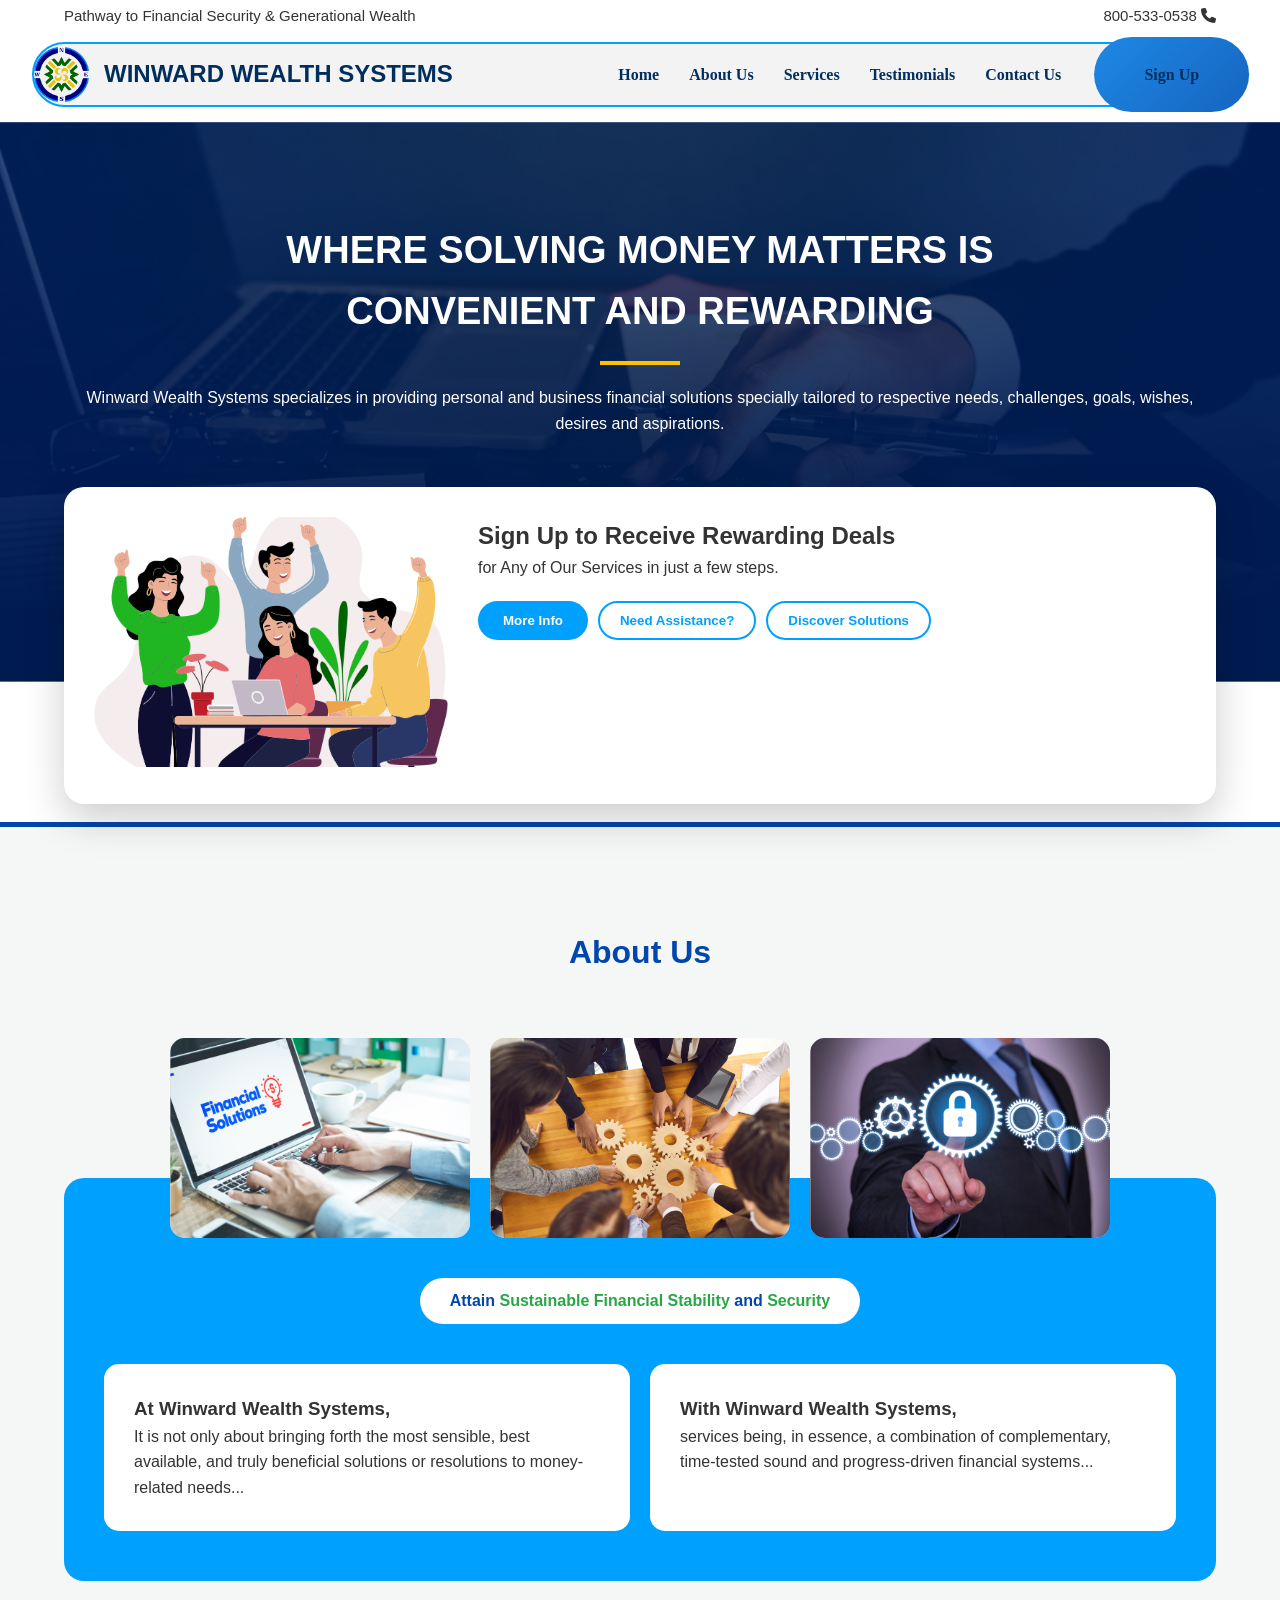
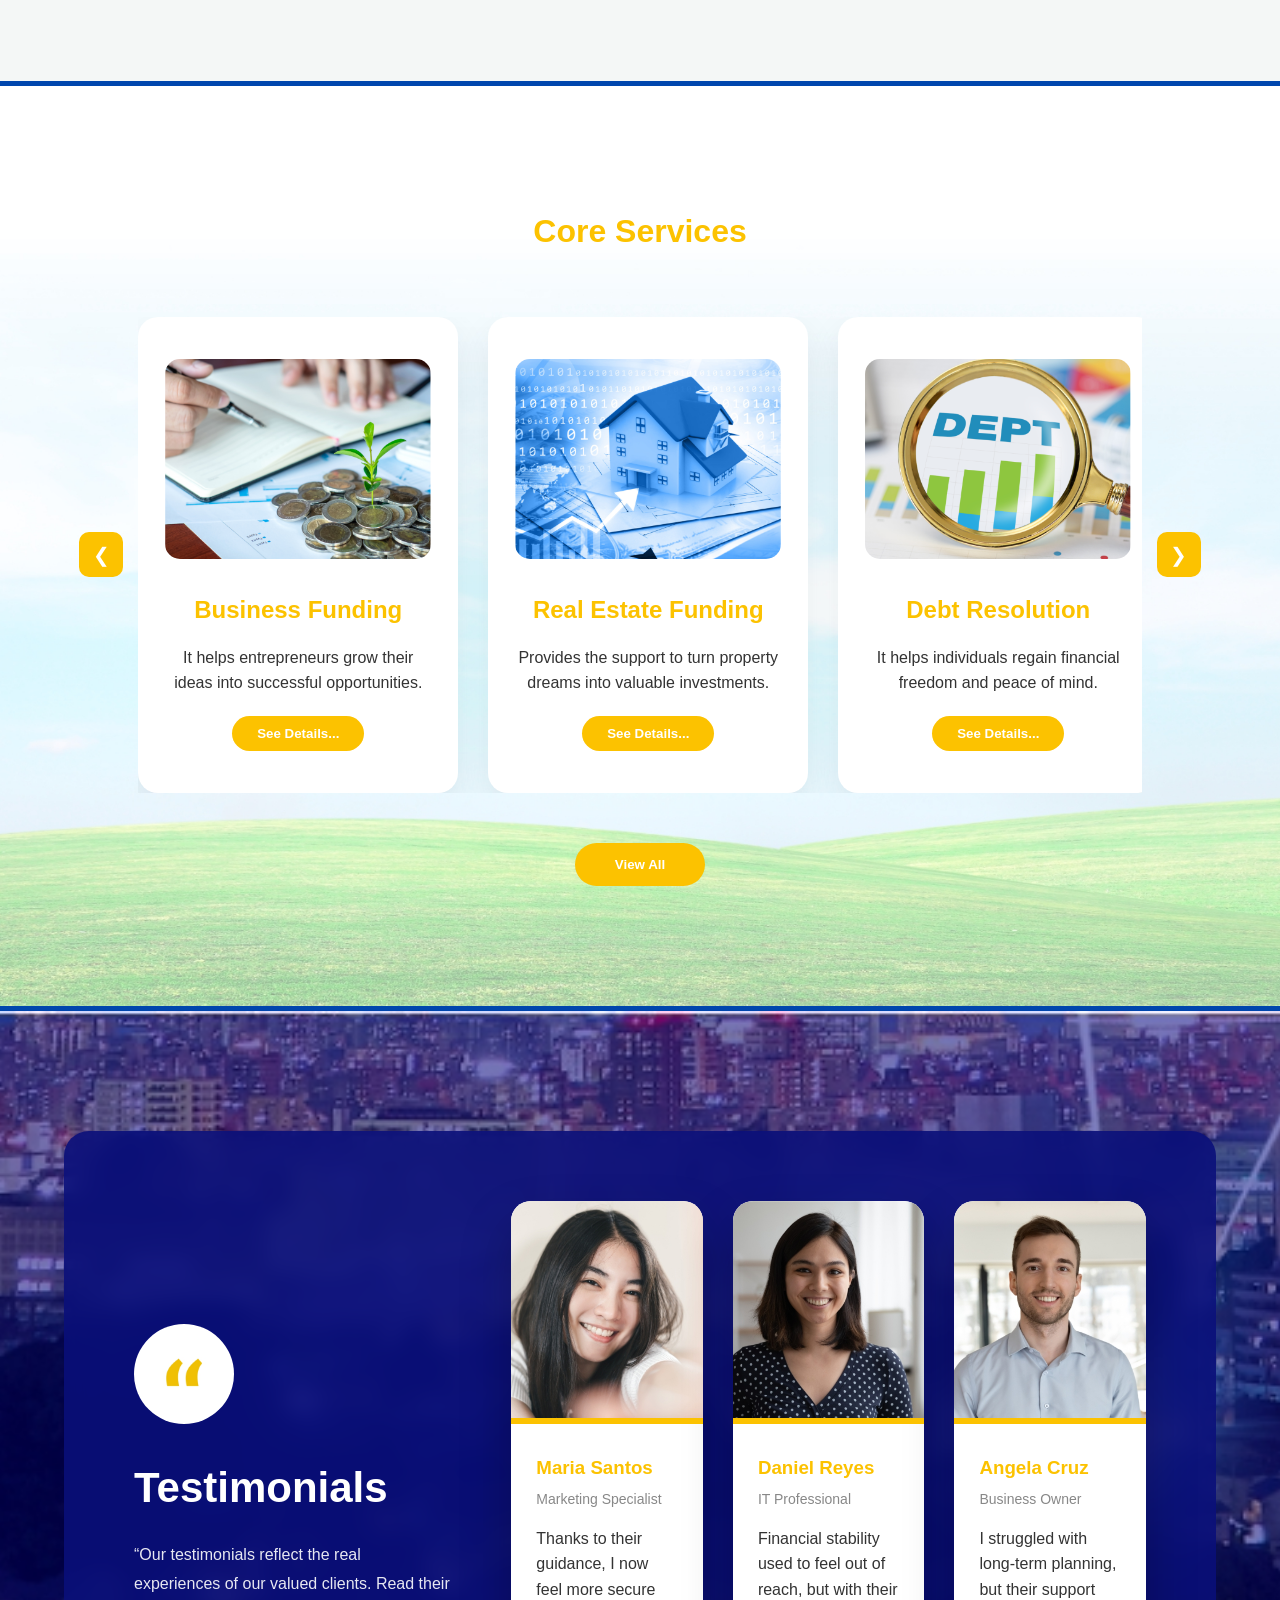
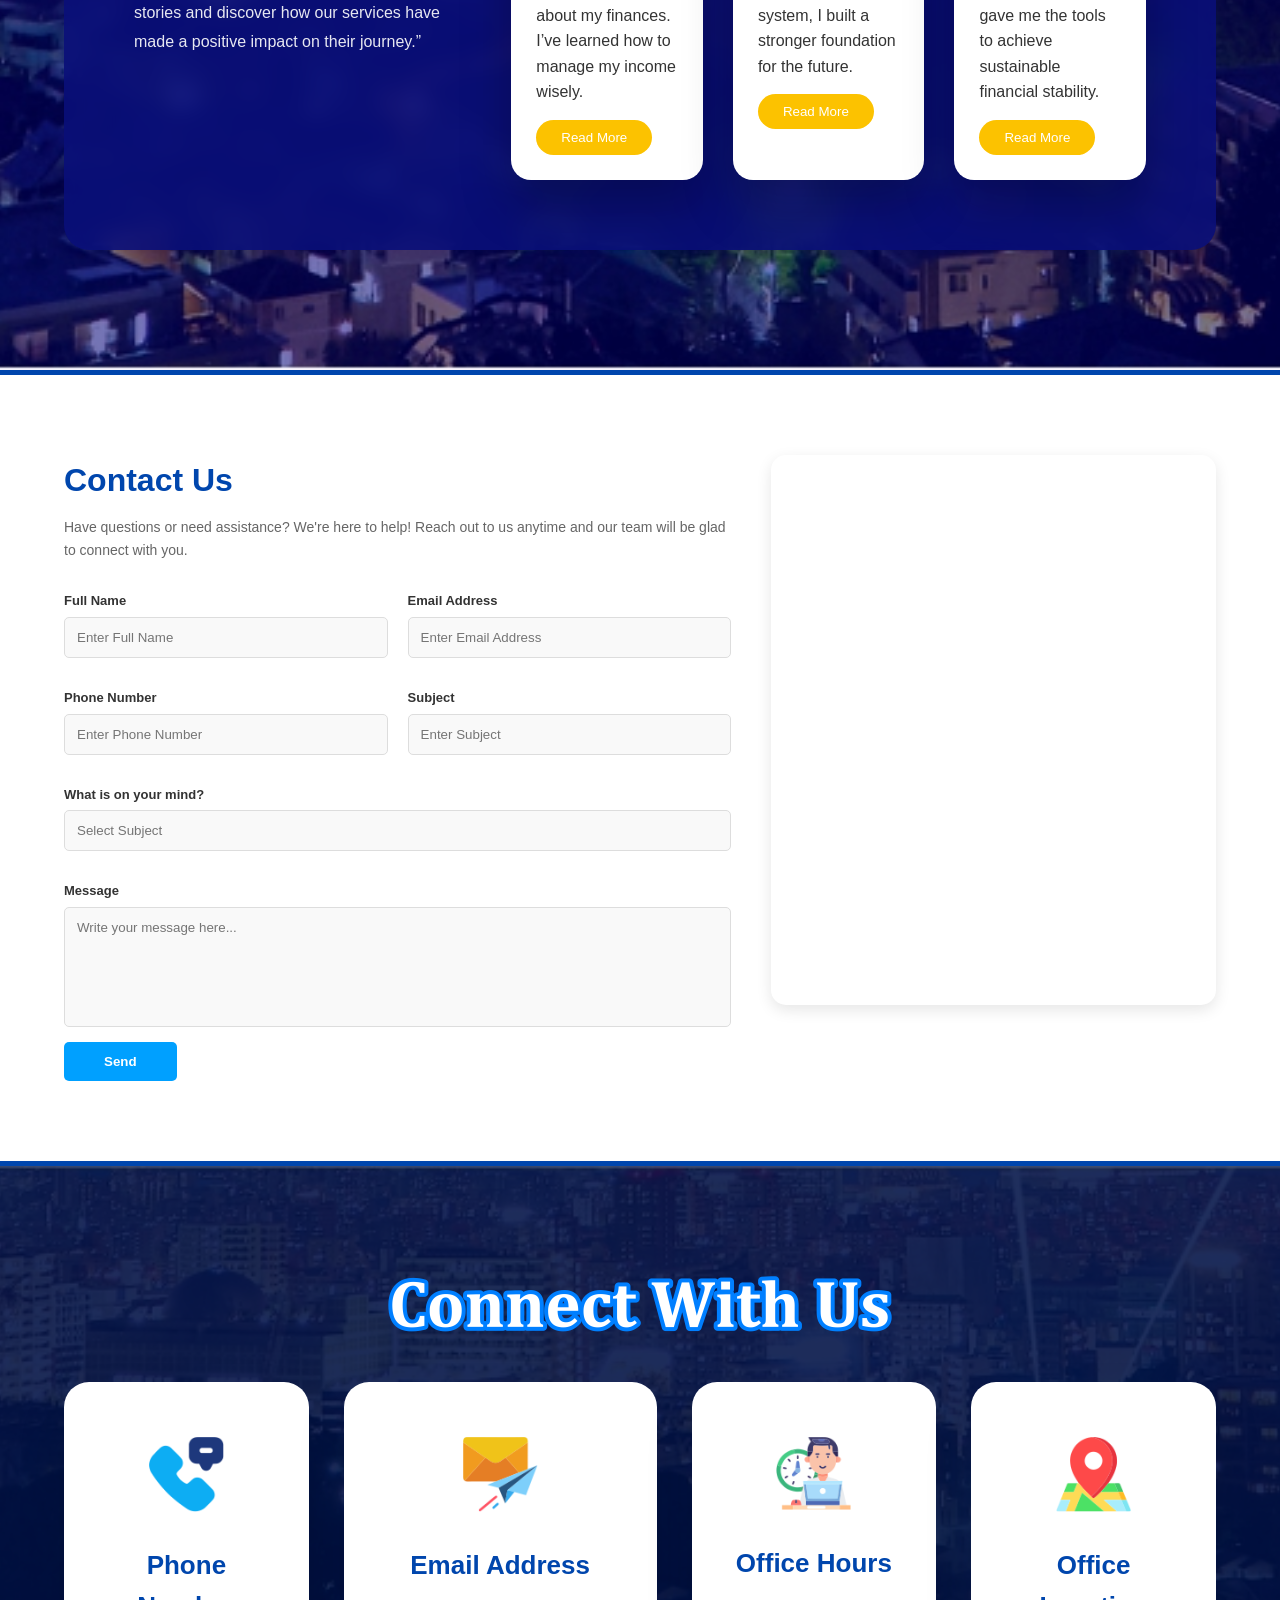
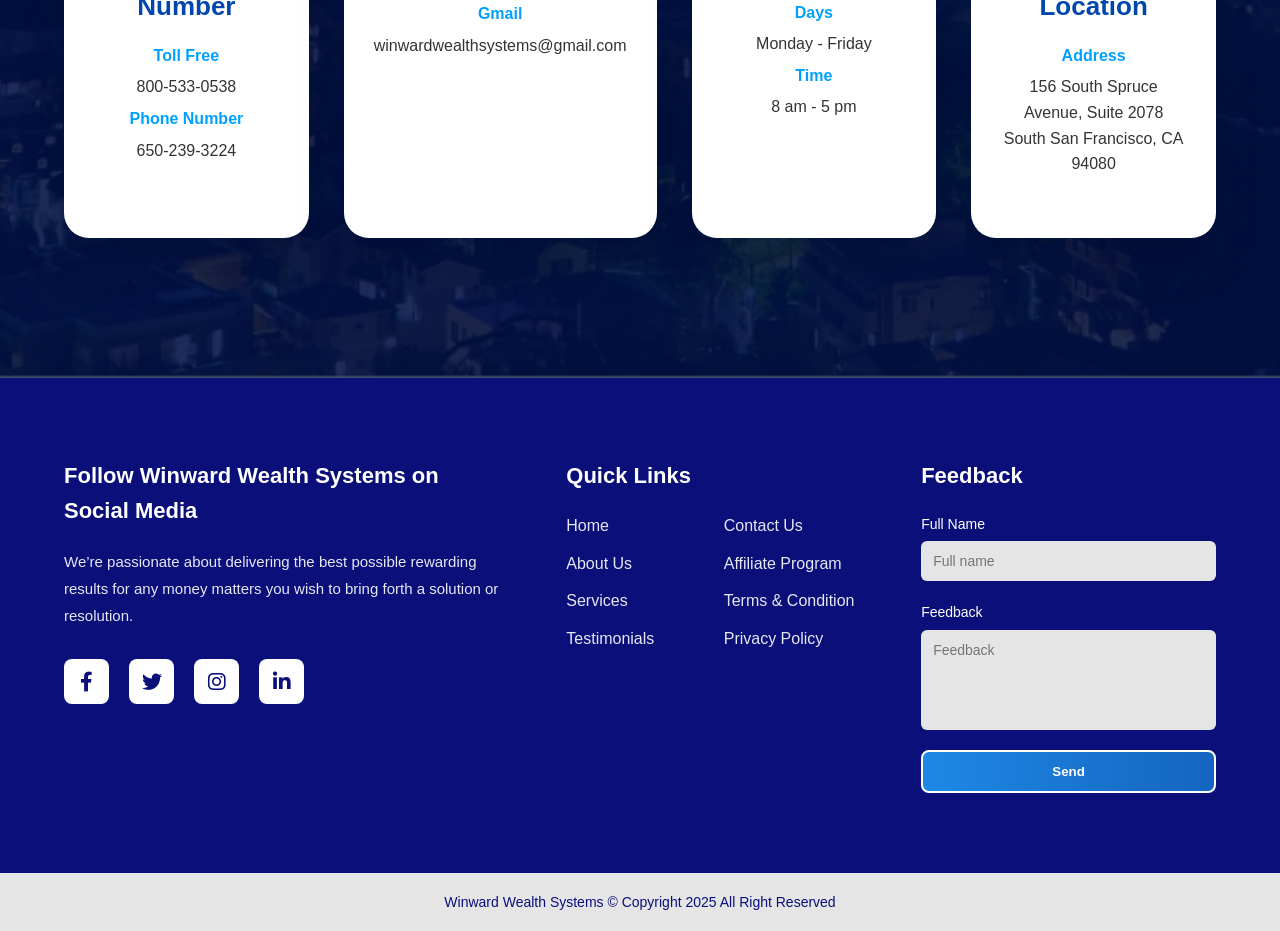
==== commit fe1a4ae9: "Add files via upload" ====
--- a/index.html
+++ b/index.html
@@ -6,43 +6,46 @@
     <title>Winward Wealth Systems | Financial Solutions</title>
     <link rel="stylesheet" href="style.css">
     <link rel="stylesheet" href="https://cdnjs.cloudflare.com/ajax/libs/font-awesome/6.0.0/css/all.min.css">
-
+</head>
 <body>
 
-    <div class="header-wrapper">
-        <div class="top-nav">
-            <div class="container flex-between">
-                <span>Pathway to Financial Security & Generational Wealth</span>
-                <span>800-533-0538 <i class="fas fa-phone"></i></span>
-            </div>
-        </div>
-
-        <header class="main-header">
-            <nav class="container flex-between">
-                <div class="logo">
-                    <img src="image/wws logo1.png" alt="Logo" class="logo-img">
-                    <span class="logo-text">WINWARD WEALTH SYSTEMS</span>
-                </div>
-                
-                <ul class="nav-links" id="nav-menu">
-                    <li><a href="#home" class="active">Home</a></li>
-                    <li><a href="#about">About Us</a></li>
-                    <li><a href="#services">Services</a></li>
-                    <li><a href="#testimonials">Testimonials</a></li>
-                    <li><a href="#contact">Contact Us</a></li>
-                    <li>
-                        <a href="javascript:void(0)" class="btn-nav-signup" onclick="toggleSignup()">Sign Up</a>
-                    </li>
-                </ul>
-
-                <div class="hamburger" id="hamburger">
-                    <span class="bar"></span>
-                    <span class="bar"></span>
-                    <span class="bar"></span>
-                </div>
-            </nav>
-        </header>
-    </div>
+    <!-- ===== STICKY HEADER WRAPPER ===== -->
+<div class="header-wrapper">
+
+    <div class="top-nav">
+        <div class="container flex-between">
+            <span>Pathway to Financial Security & Generational Wealth</span>
+            <span>800-533-0538 <i class="fas fa-phone"></i></span>
+        </div>
+    </div>
+
+    <header class="main-header">
+        <nav class="container flex-between">
+            <div class="logo">
+                <img src="image/wws logo1.png" alt="Logo" class="logo-img">
+                <span class="logo-text">WINWARD WEALTH SYSTEMS</span>
+            </div>
+            
+            <ul class="nav-links" id="nav-menu">
+                <li><a href="#home" class="active">Home</a></li>
+                <li><a href="#about">About Us</a></li>
+                <li><a href="#services">Services</a></li>
+                <li><a href="#testimonials">Testimonials</a></li>
+                <li><a href="#contact">Contact Us</a></li>
+                <li>
+                    <a href="javascript:void(0)" class="btn-nav-signup" onclick="toggleSignup()">Sign Up</a>
+                </li>
+            </ul>
+
+            <div class="hamburger" id="hamburger">
+                <span class="bar"></span>
+                <span class="bar"></span>
+                <span class="bar"></span>
+            </div>
+        </nav>
+    </header>
+
+</div>
 
     <section id="home" class="hero">
         <div class="hero-bg-layer">
@@ -102,100 +105,153 @@
     <div class="section-divider"></div>
 
     <section id="services" class="services-section">
-        <div class="services-bg-overlay"></div>
-        <div class="container services-container">
-            <h2 class="section-heading gold">Core Services</h2>
-
-            <div class="services-carousel">
-                <button class="carousel-btn prev">❮</button>
-                <div class="carousel-track">
-                    <div class="service-card">
-                        <img src="image/c1.png" alt="">
-                        <h3>Business Funding</h3>
-                        <p>It helps entrepreneurs grow their ideas into successful opportunities.</p>
-                        <button class="btn-more">See Details...</button>
-                    </div>
-                    <div class="service-card">
-                        <img src="image/c2.png" alt="">
-                        <h3>Real Estate Funding</h3>
-                        <p>Provides the support to turn property dreams into valuable investments.</p>
-                        <button class="btn-more">See Details...</button>
-                    </div>
-                    <div class="service-card">
-                        <img src="image/c3.png" alt="">
-                        <h3>Debt Resolution</h3>
-                        <p>It helps individuals regain financial freedom and peace of mind.</p>
-                        <button class="btn-more">See Details...</button>
-                    </div>
-                    <div class="service-card">
-                        <img src="image/c4.png" alt="">
-                        <h3>Secrets to Offer</h3>
-                        <p>Exclusive upcoming financial opportunities and insider advantages.</p>
-                        <button class="btn-more">Coming Soon</button>
-                    </div>
-                </div>
-                <button class="carousel-btn next">❯</button>
-            </div>
-
-            <div class="view-all-wrapper">
-                <button class="view-all-btn">View All</button>
-            </div>
-        </div>
-    </section>
+    <div class="services-bg-overlay"></div>
+
+    <div class="container services-container">
+        <h2 class="section-heading gold">Core Services</h2>
+
+        <div class="services-carousel">
+
+            <button class="carousel-btn prev">&#10094;</button>
+
+            <div class="carousel-track">
+
+                <!-- CARD 1 -->
+                <div class="service-card">
+                    <img src="image/c1.png" alt="">
+                    <h3>Business Funding</h3>
+                    <p>It helps entrepreneurs grow their ideas into successful opportunities.</p>
+                    <button class="btn-more">See Details...</button>
+                </div>
+
+                <!-- CARD 2 -->
+                <div class="service-card">
+                    <img src="image/c2.png" alt="">
+                    <h3>Real Estate Funding</h3>
+                    <p>Provides the support to turn property dreams into valuable investments.</p>
+                    <button class="btn-more">See Details...</button>
+                </div>
+
+                <!-- CARD 3 -->
+                <div class="service-card">
+                    <img src="image/c3.png" alt="">
+                    <h3>Debt Resolution</h3>
+                    <p>It helps individuals regain financial freedom and peace of mind.</p>
+                    <button class="btn-more">See Details...</button>
+                </div>
+
+                <!-- FUTURE CARD -->
+                <div class="service-card">
+                    <img src="image/c4.png" alt="">
+                    <h3>Secrets to Offer</h3>
+                    <p>Exclusive upcoming financial opportunities and insider advantages.</p>
+                    <button class="btn-more">Coming Soon</button>
+                </div>
+
+            </div>
+
+            <button class="carousel-btn next">&#10095;</button>
+
+        </div>
+
+        <div class="view-all-wrapper">
+            <button class="view-all-btn">View All</button>
+        </div>
+
+    </div>
+</section>
 
     <div class="section-divider"></div>
 
     <section id="testimonials" class="testimonial-section">
-        <div class="testimonial-bg"></div>
-        <div class="container testimonial-wrapper">
-            <div class="testimonial-left">
-                <div class="quote-circle">
-                    <img src="image/logo 2.PNG" alt="Quote">
-                </div>
-                <h2>Testimonials</h2>
-                <p>“Our testimonials reflect the real experiences of our valued clients. Read their stories and discover how our services have made a positive impact on their journey.”</p>
-            </div>
-
-            <div class="testimonial-cards">
-                <div class="testimonial-card">
-                    <img src="image/g1.jpg" class="testimonial-img" alt="Maria">
-                    <div class="testimonial-content">
-                        <h3>Maria Santos</h3>
-                        <span class="position">Marketing Specialist</span>
-                        <p>Thanks to their guidance, I now feel more secure about my finances. I’ve learned how to manage my income wisely.</p>
-                        <button class="btn-read">Read More</button>
-                    </div>
-                </div>
-                <div class="testimonial-card">
-                    <img src="image/g2.jpg" class="testimonial-img" alt="Daniel">
-                    <div class="testimonial-content">
-                        <h3>Daniel Reyes</h3>
-                        <span class="position">IT Professional</span>
-                        <p>Financial stability used to feel out of reach, but with their system, I built a stronger foundation for the future.</p>
-                        <button class="btn-read">Read More</button>
-                    </div>
-                </div>
-                <div class="testimonial-card">
-                    <img src="image/b1.jpg" class="testimonial-img" alt="Angela">
-                    <div class="testimonial-content">
-                        <h3>Angela Cruz</h3>
-                        <span class="position">Business Owner</span>
-                        <p>I struggled with long-term planning, but their support gave me the tools to achieve sustainable financial stability.</p>
-                        <button class="btn-read">Read More</button>
-                    </div>
-                </div>
-            </div>
-        </div>
-    </section>
-
-    <div class="section-divider"></div>
+
+    <div class="testimonial-bg"></div>
+
+    <div class="container testimonial-wrapper">
+
+        <!-- LEFT INTRO -->
+        <div class="testimonial-left">
+            <div class="quote-circle">
+                <img src="image/logo 2.PNG" alt="Quote">
+            </div>
+
+            <h2>Testimonials</h2>
+
+            <p>
+                “Our testimonials reflect the real experiences of our valued clients.
+                Read their stories and discover how our services have made a positive
+                impact on their journey.”
+            </p>
+        </div>
+
+        <!-- RIGHT CARDS -->
+        <div class="testimonial-cards">
+
+            <!-- CARD 1 -->
+            <div class="testimonial-card">
+                <img src="image/g1.jpg" class="testimonial-img" alt="Maria">
+
+                <div class="testimonial-content">
+                    <h3>Maria Santos</h3>
+                    <span class="position">Marketing Specialist</span>
+
+                    <p>
+                        Thanks to their guidance, I now feel more secure about my finances.
+                        I’ve learned how to manage my income wisely.
+                    </p>
+
+                    <button class="btn-read">Read More</button>
+                </div>
+            </div>
+
+            <!-- CARD 2 -->
+            <div class="testimonial-card">
+                <img src="image/g2.jpg" class="testimonial-img" alt="Daniel">
+
+                <div class="testimonial-content">
+                    <h3>Daniel Reyes</h3>
+                    <span class="position">IT Professional</span>
+
+                    <p>
+                        Financial stability used to feel out of reach, but with their system,
+                        I built a stronger foundation for the future.
+                    </p>
+
+                    <button class="btn-read">Read More</button>
+                </div>
+            </div>
+
+            <!-- CARD 3 -->
+            <div class="testimonial-card">
+                <img src="image/b1.jpg" class="testimonial-img" alt="Angela">
+
+                <div class="testimonial-content">
+                    <h3>Angela Cruz</h3>
+                    <span class="position">Business Owner</span>
+
+                    <p>
+                        I struggled with long-term planning, but their support gave me the
+                        tools to achieve sustainable financial stability.
+                    </p>
+
+                    <button class="btn-read">Read More</button>
+                </div>
+            </div>
+
+        </div>
+
+    </div>
+</section>
+
+
+<div class="section-divider"></div>
 
     <section id="contact-form-section" class="contact-us-area">
         <div class="container contact-container">
             <div class="contact-flex">
                 <div class="contact-form-wrapper">
                     <h2 class="form-title">Contact Us</h2>
-                    <p class="form-subtitle">Have questions or need assistance? We're here to help!</p>
+                    <p class="form-subtitle">Have questions or need assistance? We're here to help! Reach out to us anytime and our team will be glad to connect with you.</p>
                     
                     <form action="#" class="main-contact-form">
                         <div class="form-row">
@@ -219,6 +275,10 @@
                             </div>
                         </div>
                         <div class="form-group full-width">
+                            <label>What is on your mind?</label>
+                            <input type="text" placeholder="Select Subject">
+                        </div>
+                        <div class="form-group full-width">
                             <label>Message</label>
                             <textarea placeholder="Write your message here..."></textarea>
                         </div>
@@ -228,7 +288,7 @@
 
                 <div class="contact-map-wrapper">
                     <iframe 
-                        src="https://www.google.com/maps/embed?pb=!1m18!1m12!1m3!1d3159.0345!2d-122.4044!3d37.6547!2m3!1f0!2f0!3f0!3m2!1i1024!2i768!4f13.1!3m3!1m2!1s0x808f7970!2s156%20S%20Spruce%20Ave%2C%20South%20San%20Francisco%2C%20CA%2094080!5e0!3m2!1sen!2sus!4v123456789" 
+                        src="https://www.google.com/maps/embed?pb=!1m18!1m12!1m3!1d100939.27315534575!2d-122.50764017946954!3d37.75781498363768!2m3!1f0!2f0!3f0!3m2!1i1024!2i768!4f13.1!3m3!1m2!1s0x80859a6d00690021%3A0x4a501367f076adff!2sSan%20Francisco%2C%20CA!5e0!3m2!1sen!2sus!4v1710000000000!5m2!1sen!2sus" 
                         width="100%" height="100%" style="border:0;" allowfullscreen="" loading="lazy">
                     </iframe>
                 </div>
@@ -236,44 +296,65 @@
         </div>
     </section>
 
+    
     <div class="section-divider"></div>
 
     <section id="contact" class="contact-section">
-        <div class="container">
-            <img src="image/connect.png" alt="Connect with Us" class="connect-title">
-            
-            <div class="contact-grid">
-                <div class="contact-card">
-                    <div class="contact-icon"><img src="image/picon.png" alt="Phone"></div>
-                    <h3>Phone Number</h3>
-                    <p class="label">Toll Free</p>
-                    <p>800-533-0538</p>
-                    <p class="label">Direct</p>
-                    <p>650-239-3224</p>
-                </div>
-                <div class="contact-card">
-                    <div class="contact-icon"><img src="image/eicon.png" alt="Email"></div>
-                    <h3>Email Address</h3>
-                    <p class="label">Gmail</p>
-                    <p>winwardwealthsystems@gmail.com</p>
-                </div>
-                <div class="contact-card">
-                    <div class="contact-icon"><img src="image/oicon.png" alt="Hours"></div>
-                    <h3>Office Hours</h3>
-                    <p class="label">Days</p>
-                    <p>Monday - Friday</p>
-                    <p class="label">Time</p>
-                    <p>8 am - 5 pm</p>
-                </div>
-                <div class="contact-card highlight">
-                    <div class="contact-icon"><img src="image/licon.png" alt="Location"></div>
-                    <h3>Office Location</h3>
-                    <p class="label">Address</p>
-                    <p>156 South Spruce Avenue, Suite 2078<br>South San Francisco, CA 94080</p>
-                </div>
-            </div>
-        </div>
-    </section>
+    <div class="container">
+        <img src="image/connect.png" alt="Connect with Us" class="connect-title">
+
+        <div class="contact-grid">
+
+            <!-- Phone -->
+            <div class="contact-card">
+                <div class="contact-icon">
+                    <img src="image/picon.png" alt="Phone">
+                </div>
+                <h3>Phone Number</h3>
+                <p class="label">Toll Free</p>
+                <p>800-533-0538</p>
+                <p class="label">Phone Number</p>
+                <p>650-239-3224</p>
+            </div>
+
+            <!-- Email -->
+            <div class="contact-card">
+                <div class="contact-icon">
+                    <img src="image/eicon.png" alt="Email">
+                </div>
+                <h3>Email Address</h3>
+                <p class="label">Gmail</p>
+                <p>winwardwealthsystems@gmail.com</p>
+            </div>
+
+            <!-- Office Hours -->
+            <div class="contact-card">
+                <div class="contact-icon">
+                    <img src="image/oicon.png" alt="Phone">
+                </div>
+                <h3>Office Hours</h3>
+                <p class="label">Days</p>
+                <p>Monday - Friday</p>
+                <p class="label">Time</p>
+                <p>8 am - 5 pm</p>
+            </div>
+
+            <!-- Location -->
+            <div class="contact-card highlight">
+                <div class="contact-icon">
+                    <img src="image/licon.png" alt="Location">
+                </div>
+                <h3>Office Location</h3>
+                <p class="label">Address</p>
+                <p>
+                    156 South Spruce Avenue, Suite 2078<br>
+                    South San Francisco, CA 94080
+                </p>
+            </div>
+
+        </div>
+    </div>
+</section>
 <section class="embedded-signup-area" id="signup" style="display: none;">
     <button class="close-signup" onclick="toggleSignup()" style="position: absolute; right: 20px; top: 20px; background: none; border: none; color: white; font-size: 30px; cursor: pointer; z-index: 10;">&times;</button>
     
@@ -391,54 +472,68 @@
     </div>
 </section>
 
-    <footer class="premium-footer">
-        <div class="container footer-wrapper">
-            <div class="footer-col footer-about" >
-                <h3 id="footer">Follow Winward Wealth Systems</h3>
-                <p id="footer1">We’re passionate about delivering the best possible rewarding results for any money matters.</p>
-                <div class="footer-socials">
-                    <a href="#"><i class="fab fa-facebook-f"></i></a>
-                    <a href="#"><i class="fab fa-twitter"></i></a>
-                    <a href="#"><i class="fab fa-instagram"></i></a>
-                    <a href="#"><i class="fab fa-linkedin-in"></i></a>
-                </div>
-            </div>
-
-            <div class="footer-col footer-links" id="footer">
-                <h3 id="footer">Quick Links</h3>
-                <div class="links-grid">
-                    <ul>
-                        <li><a href="#home" >Home</a></li>
-                        <li><a href="#about">About Us</a></li>
-                        <li><a href="#services">Services</a></li>
-                        <li><a href="#testimonials">Testimonials</a></li>
-                    </ul>
-                    <ul>
-                        <li><a href="#contact">Contact Us</a></li>
-                        <li><a href="#">Terms & Condition</a></li>
-                        <li><a href="#">Privacy Policy</a></li>
-                    </ul>
-                </div>
-            </div>
-
-            <div class="footer-col footer-feedback" id="footer">
-                <h3 id="footer">Feedback</h3>
-                <form class="footer-feedback-form">
-                    <label id="footer">Full Name</label>
-                    <input type="text" placeholder="Full name">
-                    <label id="footer">Feedback</label>
-                    <textarea placeholder="Feedback"></textarea>
-                    <button type="submit" id="footer">Send</button>
-                </form>
-            </div>
-        </div>
-    </footer>
-
-    <div class="footer-bottom-bar">
-        <div class="container" id="footer">
-            <p>Winward Wealth Systems © Copyright 2025 All Rights Reserved</p>
-        </div>
-    </div>
+   <footer class="premium-footer">
+    <div class="container footer-wrapper">
+
+        <!-- LEFT COLUMN -->
+        <div class="footer-col footer-about">
+            <h3>Follow Winward Wealth Systems on Social Media</h3>
+            <p>
+                We’re passionate about delivering the best possible rewarding results 
+                for any money matters you wish to bring forth a solution or resolution.
+            </p>
+
+            <div class="footer-socials">
+                <a href="#"><i class="fab fa-facebook-f"></i></a>
+                <a href="#"><i class="fab fa-twitter"></i></a>
+                <a href="#"><i class="fab fa-instagram"></i></a>
+                <a href="#"><i class="fab fa-linkedin-in"></i></a>
+            </div>
+        </div>
+
+        <!-- MIDDLE COLUMN -->
+        <div class="footer-col footer-links">
+            <h3>Quick Links</h3>
+
+            <div class="links-grid">
+                <ul>
+                    <li><a href="#home">Home</a></li>
+                    <li><a href="#about">About Us</a></li>
+                    <li><a href="#services">Services</a></li>
+                    <li><a href="#testimonials">Testimonials</a></li>
+                </ul>
+
+                <ul>
+                    <li><a href="#contact">Contact Us</a></li>
+                    <li><a href="#">Affiliate Program</a></li>
+                    <li><a href="#">Terms & Condition</a></li>
+                    <li><a href="#">Privacy Policy</a></li>
+                </ul>
+            </div>
+        </div>
+
+        <!-- RIGHT COLUMN -->
+        <div class="footer-col footer-feedback">
+            <h3>Feedback</h3>
+
+            <form class="footer-feedback-form">
+                <label>Full Name</label>
+                <input type="text" placeholder="Full name">
+
+                <label>Feedback</label>
+                <textarea placeholder="Feedback"></textarea>
+
+                <button type="submit">Send</button>
+            </form>
+        </div>
+
+    </div>
+
+</footer>
+<div class="footer-bottom-bar">
+    Winward Wealth Systems © Copyright 2025 All Right Reserved
+</div>
+
 
     <script src="script.js"></script>
 </body>
--- a/style.css
+++ b/style.css
@@ -6,25 +6,19 @@
     --green: #28a745;
     --white: #ffffff;
     --gray: #f4f7f6;
-    --modal-blue: #00008b;
-}
-
-* { margin:0; padding:0; box-sizing: border-box; font-family: cambria; }
+}
+
+* { margin:0; padding:0; box-sizing: border-box; font-family: 'Arial', sans-serif; }
 html { scroll-behavior: smooth; }
 body { background: var(--white); color: #333; line-height: 1.6; overflow-x: hidden; }
 .container { width: 90%; max-width: 1200px; margin: auto; }
 .flex-between { display: flex; justify-content: space-between; align-items: center; }
 
+
 .section-divider {
     height: 5px;
     background: var(--mid-blue);
     width: 100%;
-}
-#footer    {
-    font-size: 30px;
-}
-#footer1{
-    font-size: 25px;
 }
 
 .header-wrapper {
@@ -33,35 +27,42 @@
     z-index: 2000;
     background: white;
 }
-
+/* .top-nav { background: var(--white); border-bottom: 1px solid #eee; padding: 10px 0; font-size: 13px; } */
+/* ===== UPDATED NAVBAR (makes it bigger) ===== */
 .top-nav {
     background: var(--white);
-    padding: 4px 0;
-    font-size: 15px;
-    margin-bottom: 0%;
-}
+    padding: 4px 0;     /* smaller */
+    font-size: 15px;    /* smaller text */
+    margin-bottom: 0%;   /* remove gap below */
+}
+
 
 .main-header {
     background: transparent;
     padding: 10px 0 15px 0;
-    margin-top: 0%;
-}
-
+    margin-top: 0%; /* remove gap above */
+}
+/* Rounded pill container */
 .main-header nav {
     width: 95%;
     max-width: 1400px;
     margin: auto;
     height: 65px;
+    margin-top: 0%;
+
     display: flex;
     align-items: center;
     justify-content: space-between;
+
     background: #f3f3f3;
     border: 2px solid var(--light-blue);
     border-radius: 60px;
+    /* padding: 0 35px; */
     position: relative;
     overflow: visible;
     font-family: Cambria, Georgia, serif;
     font-weight: 700;
+    /* eto ung testing ng cambria bold */
 }
 
 .logo {
@@ -87,38 +88,41 @@
     list-style: none;
     display: flex;
     align-items: center;
-    gap: 30px;
+    gap: 30px;   /* less spacing */
 }
 
 .nav-links li a {
     text-decoration: none;
     color: var(--dark-blue);
     font-weight: 700;
-    font-size: 16px;
+    font-size: 16px;  /* fixed clean size */
     font-family: Cambria, Georgia, serif;
     position: relative;
 }
 
+/* ===== ACTIVE UNDERLINE (text width only) ===== */
 .nav-links li a.active::after {
     content: "";
     position: absolute;
     left: 0;
-    bottom: -8px;
+    bottom: -8px;            /* closer to the word */
     width: 100%;
     height: 3px;
     background: var(--light-blue);
     border-radius: 3px;
 }
-
 .btn-nav-signup {
     background: linear-gradient(135deg, #1e88e5, #1565c0);
     color: white;
+
     display: flex;
     align-items: center;
     justify-content: center;
+
     height: 75px;
     padding: 0 50px;
     min-width: 140px;
+
     border-radius: 50px;
     font-family: Cambria, Georgia, serif;
     font-size: clamp(16px, 1.4vw, 22px);
@@ -127,11 +131,12 @@
     position: absolute;
     top: 50%;
     transform: translateX(2%);
+
     line-height: 1;
 }
-
 .hamburger { display: none; cursor: pointer; flex-direction: column; gap: 5px; }
 .hamburger .bar { width: 25px; height: 3px; background: var(--mid-blue); border-radius: 5px; transition: 0.3s; }
+
 
 .hero { min-height: 700px; position: relative; display: flex; flex-direction: column; padding-top: 80px; }
 .hero-bg-layer { position: absolute; top:0; left:0; width:100%; height:80%; z-index: -1; background: var(--dark-blue); }
@@ -151,6 +156,7 @@
 .btn-blue { background: var(--light-blue); color: white; border: none; padding: 12px 25px; border-radius: 25px; font-weight: bold; cursor: pointer; }
 .btn-outline { background: transparent; border: 2px solid var(--light-blue); color: var(--light-blue); padding: 10px 20px; border-radius: 25px; font-weight: bold; cursor: pointer; }
 
+
 .about-section { padding: 100px 0; background: var(--gray); }
 .section-heading { text-align: center; font-size: 32px; color: var(--mid-blue); margin-bottom: 60px; }
 .about-images { display: flex; justify-content: center; gap: 20px; margin-bottom: -60px; position: relative; z-index: 5; }
@@ -162,14 +168,33 @@
 .about-grid { display: grid; grid-template-columns: 1fr 1fr; gap: 20px; }
 .white-card { background: white; padding: 30px; border-radius: 15px; text-align: left; }
 
+
+.services-section { padding: 80px 0; }
+.section-heading.gold { color: var(--gold); }
+/* .services-grid { display: grid; grid-template-columns: repeat(3, 1fr); gap: 30px; } */
+
+/* ===== PREMIUM SERVICES WITH BACKGROUND ===== */
+
 .services-section {
     position: relative;
     padding: 120px 0;
     background: url("image/corebg.jpg") center/cover no-repeat;
 }
 
-.services-container { position: relative; z-index: 2; }
-.services-carousel { position: relative; display: flex; align-items: center; margin-top: 50px; }
+
+.services-container {
+    position: relative;
+    z-index: 2;
+}
+
+.services-carousel {
+    position: relative;
+    display: flex;
+    align-items: center;
+    margin-top: 50px;
+}
+
+/* Track */
 .carousel-track {
     display: flex;
     gap: 30px;
@@ -178,6 +203,7 @@
     width: calc((320px * 3) + (30px * 2));
 }
 
+/* Cards */
 .service-card {
     flex: 0 0 320px;
     background: white;
@@ -193,11 +219,85 @@
     height: 200px;
     object-fit: cover;
     border-radius: 15px;
+    margin-bottom: 20px;
+}
+
+.service-card:hover {
+    transform: translateY(-12px);
+}
+
+/* Buttons */
+.btn-more {
+    background: var(--gold);
+    color: white;
+    border: none;
+    padding: 10px 25px;
+    border-radius: 30px;
+    margin-top: 20px;
+    cursor: pointer;
+}
+
+.view-all-wrapper {
+    text-align: center;
+    margin-top: 50px;
+}
+
+.view-all-btn {
+    background: var(--gold);
+    color: white;
+    padding: 14px 40px;
+    border-radius: 40px;
+    border: none;
+    font-weight: bold;
+    cursor: pointer;
+}
+
+/* Carousel arrows */
+.carousel-btn {
+    background: var(--gold);
+    border: none;
+    width: 45px;
+    height: 45px;
+    border-radius: 10px;
+    font-size: 20px;
+    cursor: pointer;
+    color: white;
+    margin: 0 15px;
+}
+
+
+.service-card {
+    background: #ffffff;
+    padding: 40px 25px;
+    border-radius: 20px;
+    text-align: center;
+    border: 2px solid transparent;
+    box-shadow: 0 15px 35px rgba(0, 0, 0, 0.08);
+    transition: all 0.35s ease;
+}
+
+/* Image */
+.service-card img {
+    border-radius: 15px;
     margin-bottom: 25px;
 }
 
-.service-card h3 { font-size: 24px; color: var(--gold); margin-bottom: 15px; transition: 0.3s ease; }
-.service-card p { font-size: 16px; color: #333; transition: 0.3s ease; }
+/* Title */
+.service-card h3 {
+    font-size: 24px;
+    color: var(--gold);
+    margin-bottom: 15px;
+    transition: 0.3s ease;
+}
+
+/* Paragraph */
+.service-card p {
+    font-size: 16px;
+    color: #333;
+    transition: 0.3s ease;
+}
+
+/* Button */
 .service-card .btn-more {
     background: var(--gold);
     color: #fff;
@@ -206,22 +306,31 @@
     display: inline-block;
     margin-top: 20px;
     transition: 0.3s ease;
-    border: none;
-    cursor: pointer;
-}
-
+}
+
+/* PREMIUM HOVER EFFECT */
 .service-card:hover {
     background: linear-gradient(135deg, #f2b705, #d4a017);
     transform: translateY(-12px);
     box-shadow: 0 25px 60px rgba(0, 0, 0, 0.15);
 }
 
-.service-card:hover h3, .service-card:hover p { color: #ffffff; }
-.service-card:hover .btn-more { background: #ffffff; color: #d4a017; }
-
-.view-all-wrapper { text-align: center; margin-top: 50px; }
-.view-all-btn { background: var(--gold); color: white; padding: 14px 40px; border-radius: 40px; border: none; font-weight: bold; cursor: pointer; }
-.carousel-btn { background: var(--gold); border: none; width: 45px; height: 45px; border-radius: 10px; font-size: 20px; cursor: pointer; color: white; margin: 0 15px; }
+/* Turn ALL text white on hover */
+.service-card:hover h3,
+.service-card:hover p {
+    color: #ffffff;
+}
+
+/* Button inverts */
+.service-card:hover .btn-more {
+    background: #ffffff;
+    color: #d4a017;
+}
+
+.service-icon img { width: 60px; margin-bottom: 15px; }
+.btn-more { background: var(--gold); border: none; padding: 10px 25px; border-radius: 5px; margin-top: 20px; font-weight: bold; cursor: pointer; }
+
+/* ================= PREMIUM TESTIMONIALS ================= */
 
 .testimonial-section {
     position: relative;
@@ -232,32 +341,136 @@
 .testimonial-wrapper {
     position: relative;
     z-index: 2;
+
     background: rgba(10, 15, 122, 0.88);
     backdrop-filter: blur(10px);
     border-radius: 25px;
+
     padding: 70px;
     max-width: 1200px;
     margin: auto;
+
     display: flex;
     gap: 60px;
     align-items: center;
 }
 
-.testimonial-left { flex: 1; color: white; }
-.testimonial-left h2 { font-size: 42px; margin-bottom: 20px; }
-.testimonial-left p { line-height: 1.8; opacity: 0.9; }
-.quote-circle { width: 100px; height: 100px; background: white; border-radius: 50%; display: flex; align-items: center; justify-content: center; margin-bottom: 30px; }
-.quote-circle img { width: 50px; }
-.testimonial-cards { flex: 2; display: flex; gap: 30px; }
-.testimonial-card { background: white; border-radius: 20px; overflow: hidden; box-shadow: 0 25px 50px rgba(0,0,0,0.25); transition: 0.4s ease; flex: 1; }
-.testimonial-card:hover { transform: translateY(-12px); }
-.testimonial-img { width: 100%; height: 220px; object-fit: cover; }
-.testimonial-content { padding: 25px; position: relative; }
-.testimonial-content h3 { color: var(--gold); margin-bottom: 5px; }
-.position { font-size: 14px; color: #888; display: block; margin-bottom: 15px; }
-.testimonial-content::before { content: ""; position: absolute; top: -10px; left: 0; width: 100%; height: 6px; background: var(--gold); }
-.btn-read { margin-top: 15px; padding: 10px 25px; border: none; background: var(--gold); color: white; border-radius: 30px; cursor: pointer; transition: 0.3s; }
-.btn-read:hover { background: var(--mid-blue); }
+/* LEFT SIDE */
+.testimonial-left {
+    flex: 1;
+    color: white;
+}
+
+.testimonial-left h2 {
+    font-size: 42px;
+    margin-bottom: 20px;
+}
+
+.testimonial-left p {
+    line-height: 1.8;
+    opacity: 0.9;
+}
+
+.quote-circle {
+    width: 100px;
+    height: 100px;
+    background: white;
+    border-radius: 50%;
+    display: flex;
+    align-items: center;
+    justify-content: center;
+    margin-bottom: 30px;
+}
+
+.quote-circle img {
+    width: 50px;
+}
+
+/* RIGHT SIDE */
+.testimonial-cards {
+    flex: 2;
+    display: flex;
+    gap: 30px;
+}
+
+/* CARD */
+.testimonial-card {
+    background: white;
+    border-radius: 20px;
+    overflow: hidden;
+    box-shadow: 0 25px 50px rgba(0,0,0,0.25);
+    transition: 0.4s ease;
+    flex: 1;
+}
+
+.testimonial-card:hover {
+    transform: translateY(-12px);
+}
+
+/* IMAGE */
+.testimonial-img {
+    width: 100%;
+    height: 220px;
+    object-fit: cover;
+}
+
+/* CONTENT */
+.testimonial-content {
+    padding: 25px;
+    position: relative;
+}
+
+.testimonial-content h3 {
+    color: var(--gold);
+    margin-bottom: 5px;
+}
+
+.position {
+    font-size: 14px;
+    color: #888;
+    display: block;
+    margin-bottom: 15px;
+}
+
+/* Yellow Accent Line */
+.testimonial-content::before {
+    content: "";
+    position: absolute;
+    top: -10px;
+    left: 0;
+    width: 100%;
+    height: 6px;
+    background: var(--gold);
+}
+
+/* BUTTON */
+.btn-read {
+    margin-top: 15px;
+    padding: 10px 25px;
+    border: none;
+    background: var(--gold);
+    color: white;
+    border-radius: 30px;
+    cursor: pointer;
+    transition: 0.3s;
+}
+
+.btn-read:hover {
+    background: var(--mid-blue);
+}
+
+/* RESPONSIVE */
+@media (max-width: 992px) {
+    .testimonial-wrapper {
+        flex-direction: column;
+        text-align: center;
+    }
+
+    .testimonial-cards {
+        flex-direction: column;
+    }
+}
+/* ================= PREMIUM CONTACT SECTION ================= */
 
 .contact-section {
     position: relative;
@@ -266,297 +479,419 @@
     background: url("image/cbg.jpg") center/cover no-repeat;
 }
 
-.contact-section::before { content: ""; position: absolute; inset: 0; background: rgba(0, 20, 60, 0.75); }
-.contact-section .container { position: relative; z-index: 2; }
-.contact-title { display: block; margin: -30px auto 50px auto; }
-.contact-grid { display: grid; grid-template-columns: repeat(4, 1fr); gap: 35px; }
-.contact-card { background: #ffffff; padding: 55px 30px; border-radius: 25px; box-shadow: 0 25px 50px rgba(0,0,0,0.12); transition: all 0.4s ease; text-align: center; }
-.contact-card:hover { background: linear-gradient(135deg, #1e88e5, #1565c0); transform: translateY(-12px); box-shadow: 0 35px 70px rgba(0,0,0,0.2); }
-.contact-icon img { width: 75px; margin-bottom: 25px; transition: 0.4s ease; }
-.contact-card:hover .contact-icon img { filter: brightness(0) invert(1); }
-.contact-card h3 { font-size: 26px; margin-bottom: 15px; color: var(--mid-blue); transition: 0.3s ease; }
-.contact-card p { margin: 6px 0; font-size: 16px; transition: 0.3s ease; }
-.label { font-size: 14px; font-weight: 600; color: var(--light-blue); margin-top: 10px; transition: 0.3s ease; }
-.contact-card:hover h3, .contact-card:hover p, .contact-card:hover .label { color: #ffffff; }
-
-.contact-us-area { padding: 80px 0; background-color: var(--white); }
-.contact-flex { display: flex; gap: 40px; align-items: flex-start; }
-.contact-form-wrapper { flex: 1.2; }
-.form-title { font-size: 32px; color: var(--mid-blue); margin-bottom: 10px; text-align: left; }
-.form-subtitle { color: #666; margin-bottom: 30px; font-size: 14px; }
-.main-contact-form .form-row { display: flex; gap: 20px; margin-bottom: 15px; }
-.form-group { flex: 1; display: flex; flex-direction: column; }
-.form-group label { font-size: 13px; font-weight: bold; margin-bottom: 5px; color: #333; }
-.form-group input, .form-group textarea { padding: 12px; border: 1px solid #ddd; border-radius: 5px; background: #f9f9f9; }
-.form-group textarea { height: 120px; resize: none; }
-.btn-send-message { background: var(--light-blue); color: white; border: none; padding: 12px 40px; border-radius: 5px; font-weight: bold; cursor: pointer; transition: 0.3s; }
-.contact-map-wrapper { flex: 0.8; height: 550px; border-radius: 15px; overflow: hidden; box-shadow: 0 5px 15px rgba(0,0,0,0.1); }
-
-/* ================= NEW PREMIUM SIGNUP MODAL (UPDATED DESIGN) ================= */
-
-.modal-overlay {
-    position: fixed;
+/* Dark overlay */
+.contact-section::before {
+    content: "";
+    position: absolute;
     inset: 0;
-    background: rgba(0,0,0,0.7);
-    display: none; /* Controlled by JS */
-    align-items: left;
-    justify-content: center;
-    z-index: 3000;
-}
-
-.modal-content-new {
-    background: #fff;
-    width: 95%;
-    max-width: 1000px;
-    border-radius: 15px;
-    overflow: hidden;
+    background: rgba(0, 20, 60, 0.75);
+}
+
+/* Keep content above overlay */
+.contact-section .container {
     position: relative;
-    box-shadow: 0 30px 60px rgba(0,0,0,0.4);
-}
-
-.close-modal {
-    position: absolute;
-    top: 15px;
-    right: 20px;
-    font-size: 30px;
-    color: white;
-    cursor: pointer;
-    z-index: 10;
-}
-
-/* HEADER WITH CITY NETWORK BACKGROUND */
-.modal-header-banner {
-    background: linear-gradient(rgba(0,46,93,0.7), rgba(0,46,93,0.7)), url('image/city-network.jpg') center/cover;
-    padding: 40px 20px;
+    z-index: 2;
+}
+
+/* TITLE */
+.contact-title {
+    font-size: 52px;
+    font-weight: 800;
+    color: #ffffff;
+    margin-bottom: 80px;
+    text-shadow: 0 8px 25px rgba(0,0,0,0.6);
+}
+
+/* GRID */
+.contact-grid {
+    display: grid;
+    grid-template-columns: repeat(4, 1fr);
+    gap: 35px;
+}
+
+/* CARDS */
+.contact-card {
+    background: #ffffff;
+    padding: 55px 30px;
+    border-radius: 25px;
+    box-shadow: 0 25px 50px rgba(0,0,0,0.12);
+    transition: all 0.4s ease;
     text-align: center;
-    color: white;
-}
-
-.modal-header-banner h1 {
-    font-size: 42px;
-    margin-bottom: 20px;
-    text-shadow: 0 4px 10px rgba(0,0,0,0.3);
-}
-
-.header-overlay-controls {
-    display: flex;
-    flex-direction: column;
-    align-items: center;
-    gap: 15px;
-}
-
-.header-input-group {
-    display: flex;
-    width: 100%;
-    max-width: 500px;
-    border-radius: 5px;
-    overflow: hidden;
-}
-
-.header-input-group input {
-    flex: 1;
-    padding: 12px;
-    border: none;
-}
-
-.header-submit {
-    background: var(--light-blue);
-    color: white;
-    padding: 0 25px;
-    border: none;
-    cursor: pointer;
-    font-weight: bold;
-}
-
-/* DARK BLUE INFO SECTION */
-.modal-blue-info {
-    background: var(--modal-blue);
-    color: white;
-    padding: 30px;
-    text-align: center;
-}
-
-.pill-label {
-    background: white;
+}
+
+/* HOVER EFFECT (Premium Blue Gradient) */
+.contact-card:hover {
+    background: linear-gradient(135deg, #1e88e5, #1565c0);
+    transform: translateY(-12px);
+    box-shadow: 0 35px 70px rgba(0,0,0,0.2);
+}
+
+/* ICON IMAGE STYLE */
+.contact-icon img {
+    width: 75px;
+    margin-bottom: 25px;
+    transition: 0.4s ease;
+}
+
+/* Make icon white on hover */
+.contact-card:hover .contact-icon img {
+    filter: brightness(0) invert(1);
+}
+
+/* TITLE */
+.contact-card h3 {
+    font-size: 26px;
+    margin-bottom: 15px;
     color: var(--mid-blue);
-    display: inline-block;
-    padding: 8px 25px;
-    border-radius: 25px;
-    font-weight: bold;
-    margin-bottom: 15px;
-}
-
-.phone-box {
-    background: white;
-    color: #333;
-    padding: 5px 15px;
-    border-radius: 5px;
-    margin: 0 10px;
-    font-weight: bold;
-}
-
-/* FORM AND PRIVACY AREA */
-.modal-form-privacy-container {
-    padding: 40px;
-    background: #f0f8ff; /* Very light blue tint */
-}
-
-.signup-flex {
-    display: flex;
-    gap: 40px;
-}
-
+    transition: 0.3s ease;
+}
+
+/* TEXT */
+.contact-card p {
+    margin: 6px 0;
+    font-size: 16px;
+    transition: 0.3s ease;
+}
+
+/* LABEL */
+.label {
+    font-size: 14px;
+    font-weight: 600;
+    color: var(--light-blue);
+    margin-top: 10px;
+    transition: 0.3s ease;
+}
+
+/* Turn everything white on hover */
+.contact-card:hover h3,
+.contact-card:hover p,
+.contact-card:hover .label {
+    color: #ffffff;
+}
+
+/* RESPONSIVE */
+@media (max-width: 1024px) {
+    .contact-grid {
+        grid-template-columns: repeat(2, 1fr);
+    }
+}
+
+@media (max-width: 600px) {
+    .contact-grid {
+        grid-template-columns: 1fr;
+    }
+}
+
+
+.social-icons-large { display: flex; gap: 20px; }
+.social-icons-large a { 
+    width: 50px; height: 50px; background: var(--mid-blue); color: white; 
+    display: flex; align-items: center; justify-content: center; border-radius: 50%; 
+    font-size: 22px; text-decoration: none; transition: 0.3s;
+}
+.social-icons-large a:hover { background: var(--gold); transform: translateY(-5px); }
+
+
+footer { background: var(--dark-blue); color: white; padding: 60px 0 20px; }
+.footer-grid { display: grid; grid-template-columns: 2fr 1fr 1.5fr; gap: 50px; }
+.f-col h4 { margin-bottom: 20px; border-left: 3px solid var(--light-blue); padding-left: 10px; }
+.f-col ul { list-style: none; }
+.f-col ul li a { color: #ccc; text-decoration: none; font-size: 14px; display: block; margin-bottom: 10px; }
+.footer-form input, .footer-form textarea { width: 100%; padding: 10px; margin-bottom: 10px; border-radius: 5px; border: none; }
+.bottom-bar { text-align: center; border-top: 1px solid rgba(255,255,255,0.1); margin-top: 40px; padding-top: 20px; font-size: 12px; opacity: 0.6; }
+
+
+.modal-overlay { 
+    position: fixed; top: 0; left: 0; width: 100%; height: 100%; 
+    background: rgba(0,0,0,0.8); display: none; 
+    align-items: center; justify-content: center; z-index: 3000; padding: 20px;
+}
+.modal-content { 
+    background: white; width: 100%; max-width: 800px; padding: 40px; 
+    border-radius: 20px; position: relative; animation: modalIn 0.3s ease;
+}
+@keyframes modalIn { from { opacity: 0; transform: scale(0.9); } to { opacity: 1; transform: scale(1); } }
+.close-modal { position: absolute; top: 15px; right: 20px; font-size: 30px; cursor: pointer; color: #333; }
+.signup-flex { display: flex; gap: 40px; }
 .form-wrapper { flex: 1.5; }
-
-/* STEPS INDICATOR */
-.form-steps {
-    display: flex;
-    align-items: center;
-    justify-content: center;
-    margin-bottom: 30px;
-    gap: 10px;
-}
-
-.step {
-    width: 35px;
-    height: 35px;
-    border: 2px solid #ccc;
-    border-radius: 50%;
-    display: flex;
-    align-items: center;
-    justify-content: center;
-    font-weight: bold;
-    color: #aaa;
-}
-
-.step.active {
-    background: var(--light-blue);
-    color: white;
-    border-color: var(--light-blue);
-}
-
-.form-steps .line {
-    width: 40px;
-    height: 2px;
-    background: #ccc;
-}
-
-/* INPUT STYLING */
-.input-group { margin-bottom: 15px; display: flex; flex-direction: column; }
-.input-row { display: flex; gap: 20px; }
-.input-row .input-group { flex: 1; }
-
-.modal-form-privacy-container label {
-    font-size: 14px;
-    font-weight: bold;
-    margin-bottom: 5px;
-}
-
-.modal-form-privacy-container input {
-    padding: 12px;
-    border: 1px solid #cce0ff;
-    border-radius: 5px;
-}
-
-.btn-next {
-    background: var(--light-blue);
-    color: white;
-    border: none;
-    padding: 12px 50px;
-    border-radius: 5px;
-    font-weight: bold;
-    cursor: pointer;
-    float: right;
-    margin-top: 10px;
-}
-
-/* PRIVACY PANE */
-.privacy-side {
-    flex: 1;
-    border-left: 2px solid #cce0ff;
-    padding-left: 40px;
-}
-
-.privacy-title {
-    color: var(--mid-blue);
-    font-size: 24px;
-    margin-bottom: 15px;
-}
-
-.privacy-side p {
-    font-size: 15px;
-    color: #555;
-    line-height: 1.6;
-}
-
-/* ================= PREMIUM FOOTER ================= */
-
-.premium-footer {
-    background: #0a0f7a;
-    color: #ffffff;
-    padding: 80px 0;
-}
-
-.footer-wrapper {
-    display: grid;
-    grid-template-columns: 1.5fr 1fr 1fr;
-    gap: 60px;
-}
-
-.footer-col h3 { font-size: 22px; margin-bottom: 20px; font-weight: 700; }
-.footer-about p { font-size: 15px; line-height: 1.8; opacity: 0.9; margin-bottom: 30px; }
-
-.footer-socials { display: flex; gap: 20px; }
-.footer-socials a {
-    width: 45px; height: 45px; border-radius: 8px; background: #ffffff; color: #0a0f7a;
-    display: flex; align-items: center; justify-content: center; font-size: 20px; transition: 0.3s ease; text-decoration: none;
-}
-
-.footer-socials a:hover { background: var(--gold); color: white; }
-.footer-links .links-grid { display: grid; grid-template-columns: 1fr 1fr; gap: 20px; }
-.footer-links ul { list-style: none; }
-.footer-links ul li { margin-bottom: 12px; }
-.footer-links ul li a { text-decoration: none; color: #ffffff; opacity: 0.9; transition: 0.3s; }
-.footer-links ul li a:hover { color: var(--gold); }
-
-.footer-feedback-form { display: flex; flex-direction: column; }
-.footer-feedback-form label { font-size: 14px; margin-bottom: 6px; }
-.footer-feedback-form input, .footer-feedback-form textarea { background: #e5e5e5; border: none; padding: 12px; border-radius: 6px; margin-bottom: 20px; font-size: 14px; }
-.footer-feedback-form textarea { height: 100px; resize: none; }
-.footer-feedback-form button {
-    background: linear-gradient(to right, #1e88e5, #1565c0);
-    border: 2px solid #ffffff; padding: 12px; border-radius: 8px; color: white; font-weight: 600; cursor: pointer; transition: 0.3s ease;
-}
-
-.footer-bottom-bar {
-    background: #e5e5e5;
-    color: #0a0f7a;
-    text-align: center;
-    padding: 18px 10px;
-    font-size: 14px;
-    font-weight: 500;
-}
-
-/* RESPONSIVE */
-@media (max-width: 992px) {
-    .testimonial-wrapper, .contact-flex, .footer-wrapper, .signup-flex { flex-direction: column; }
-    .testimonial-cards { flex-direction: column; }
-    .contact-map-wrapper { width: 100%; height: 350px; }
-    .privacy-side { border-left: none; border-top: 2px solid #cce0ff; padding-left: 0; padding-top: 30px; }
-}
+.privacy-side { flex: 1; text-align: center; background: var(--gray); padding: 20px; border-radius: 15px; }
+.form-steps { display: flex; align-items: center; margin-bottom: 25px; }
+.step { width: 30px; height: 30px; background: #ddd; border-radius: 50%; display: flex; align-items: center; justify-content: center; font-weight: bold; }
+.step.active { background: var(--light-blue); color: white; }
+.line { flex: 0.2; height: 2px; background: #ddd; margin: 0 10px; }
+.input-row { display: flex; gap: 10px; }
+form input { width: 100%; padding: 12px; margin-bottom: 15px; border: 1px solid #ddd; border-radius: 8px; }
+.btn-submit { background: var(--light-blue); color: white; border: none; padding: 15px; width: 100%; border-radius: 8px; font-weight: bold; cursor: pointer; }
+
 
 @media (max-width: 768px) {
     .hamburger { display: flex; }
+    .desktop-only { display: none; }
     .nav-links {
         position: fixed; right: -100%; top: 70px; flex-direction: column;
         background: white; width: 80%; height: 100vh; transition: 0.4s; padding: 40px; box-shadow: -5px 0 15px rgba(0,0,0,0.1);
     }
     .nav-links.active { right: 0; }
+    .nav-links li { margin: 20px 0; }
     .hero h1 { font-size: 28px; }
     .floating-cta { flex-direction: column; }
+    .cta-right { padding-left: 0; margin-top: 20px; }
     .about-images { display: none; }
-    .contact-grid { grid-template-columns: 1fr; }
-    .input-row { flex-direction: column; gap: 0; }
+    .about-grid, .services-grid, .testimonial-container, .testimonial-list, .contact-grid-main, .footer-grid, .signup-flex {
+        grid-template-columns: 1fr; flex-direction: column;
+    }
+}
+
+.contact-us-area {
+    padding: 80px 0;
+    background-color: var(--white);
+}
+
+.contact-flex {
+    display: flex;
+    gap: 40px;
+    align-items: flex-start;
+}
+
+.contact-form-wrapper {
+    flex: 1.2;
+}
+
+.form-title {
+    font-size: 32px;
+    color: var(--mid-blue);
+    margin-bottom: 10px;
+    text-align: left;
+}
+
+.form-subtitle {
+    color: #666;
+    margin-bottom: 30px;
+    font-size: 14px;
+}
+
+.main-contact-form .form-row {
+    display: flex;
+    gap: 20px;
+    margin-bottom: 15px;
+}
+
+.form-group {
+    flex: 1;
+    display: flex;
+    flex-direction: column;
+}
+
+.form-group label {
+    font-size: 13px;
+    font-weight: bold;
+    margin-bottom: 5px;
+    color: #333;
+}
+
+.form-group input, 
+.form-group textarea {
+    padding: 12px;
+    border: 1px solid #ddd;
+    border-radius: 5px;
+    background: #f9f9f9;
+}
+
+.form-group textarea {
+    height: 120px;
+    resize: none;
+}
+
+.full-width {
+    margin-bottom: 15px;
+}
+
+.btn-send-message {
+    background: var(--light-blue);
+    color: white;
+    border: none;
+    padding: 12px 40px;
+    border-radius: 5px;
+    font-weight: bold;
+    cursor: pointer;
+    transition: 0.3s;
+}
+
+.btn-send-message:hover {
+    background: var(--mid-blue);
+}
+
+.contact-map-wrapper {
+    flex: 0.8;
+    height: 550px;
+    border-radius: 15px;
+    overflow: hidden;
+    box-shadow: 0 5px 15px rgba(0,0,0,0.1);
+}
+
+
+@media (max-width: 992px) {
+    .contact-flex {
+        flex-direction: column;
+    }
+    .contact-map-wrapper {
+        width: 100%;
+        height: 350px;
+    }
+    .main-contact-form .form-row {
+        flex-direction: column;
+        gap: 0;
+    }
+}
+
+
+/* ================= PREMIUM FOOTER ================= */
+
+.premium-footer {
+    background: #0a0f7a; /* deep royal blue like screenshot */
+    color: #ffffff;
+    padding: 80px 0;
+}
+
+.footer-wrapper {
+    display: grid;
+    grid-template-columns: 1.5fr 1fr 1fr;
+    gap: 60px;
+}
+
+.footer-col h3 {
+    font-size: 22px;
+    margin-bottom: 20px;
+    font-weight: 700;
+}
+
+.footer-about p {
+    font-size: 15px;
+    line-height: 1.8;
+    opacity: 0.9;
+    margin-bottom: 30px;
+}
+
+/* SOCIAL ICONS */
+.footer-socials {
+    display: flex;
+    gap: 20px;
+}
+
+.footer-socials a {
+    width: 45px;
+    height: 45px;
+    border-radius: 8px;
+    background: #ffffff;
+    color: #0a0f7a;
+    display: flex;
+    align-items: center;
+    justify-content: center;
+    font-size: 20px;
+    transition: 0.3s ease;
+    text-decoration: none;
+}
+
+.footer-socials a:hover {
+    background: var(--gold);
+    color: white;
+}
+
+/* QUICK LINKS */
+.footer-links .links-grid {
+    display: grid;
+    grid-template-columns: 1fr 1fr;
+    gap: 20px;
+}
+
+.footer-links ul {
+    list-style: none;
+}
+
+.footer-links ul li {
+    margin-bottom: 12px;
+}
+
+.footer-links ul li a {
+    text-decoration: none;
+    color: #ffffff;
+    opacity: 0.9;
+    transition: 0.3s;
+}
+
+.footer-links ul li a:hover {
+    color: var(--gold);
+}
+
+/* FEEDBACK FORM */
+.footer-feedback-form {
+    display: flex;
+    flex-direction: column;
+}
+
+.footer-feedback-form label {
+    font-size: 14px;
+    margin-bottom: 6px;
+}
+
+.footer-feedback-form input,
+.footer-feedback-form textarea {
+    background: #e5e5e5;
+    border: none;
+    padding: 12px;
+    border-radius: 6px;
+    margin-bottom: 20px;
+    font-size: 14px;
+}
+
+.footer-feedback-form textarea {
+    height: 100px;
+    resize: none;
+}
+
+.footer-feedback-form button {
+    background: linear-gradient(to right, #1e88e5, #1565c0);
+    border: 2px solid #ffffff;
+    padding: 12px;
+    border-radius: 8px;
+    color: white;
+    font-weight: 600;
+    cursor: pointer;
+    transition: 0.3s ease;
+}
+
+.footer-feedback-form button:hover {
+    background: var(--gold);
+    border-color: var(--gold);
+}
+
+/* ===== FOOTER BOTTOM BAR ===== */
+
+.footer-bottom-bar {
+    background: #e5e5e5;   /* light gray like screenshot */
+    color: #0a0f7a;        /* dark blue text */
+    text-align: center;
+    padding: 18px 10px;
+    font-size: 14px;
+    font-weight: 500;
+}
+
+/* RESPONSIVE */
+@media (max-width: 992px) {
+    .footer-wrapper {
+        grid-template-columns: 1fr;
+        gap: 40px;
+    }
+}
+
+
+/* 
+connect card */
+
+
+.connect-title {
+    display: block;
+    margin: -30px auto 50px auto;
 }
 /* ================= EMBEDDED SIGNUP SECTION ================= */
 
@@ -843,4 +1178,4 @@
 @keyframes fadeIn {
     from { opacity: 0; transform: translateY(20px); }
     to { opacity: 1; transform: translateY(0); }
-}+}
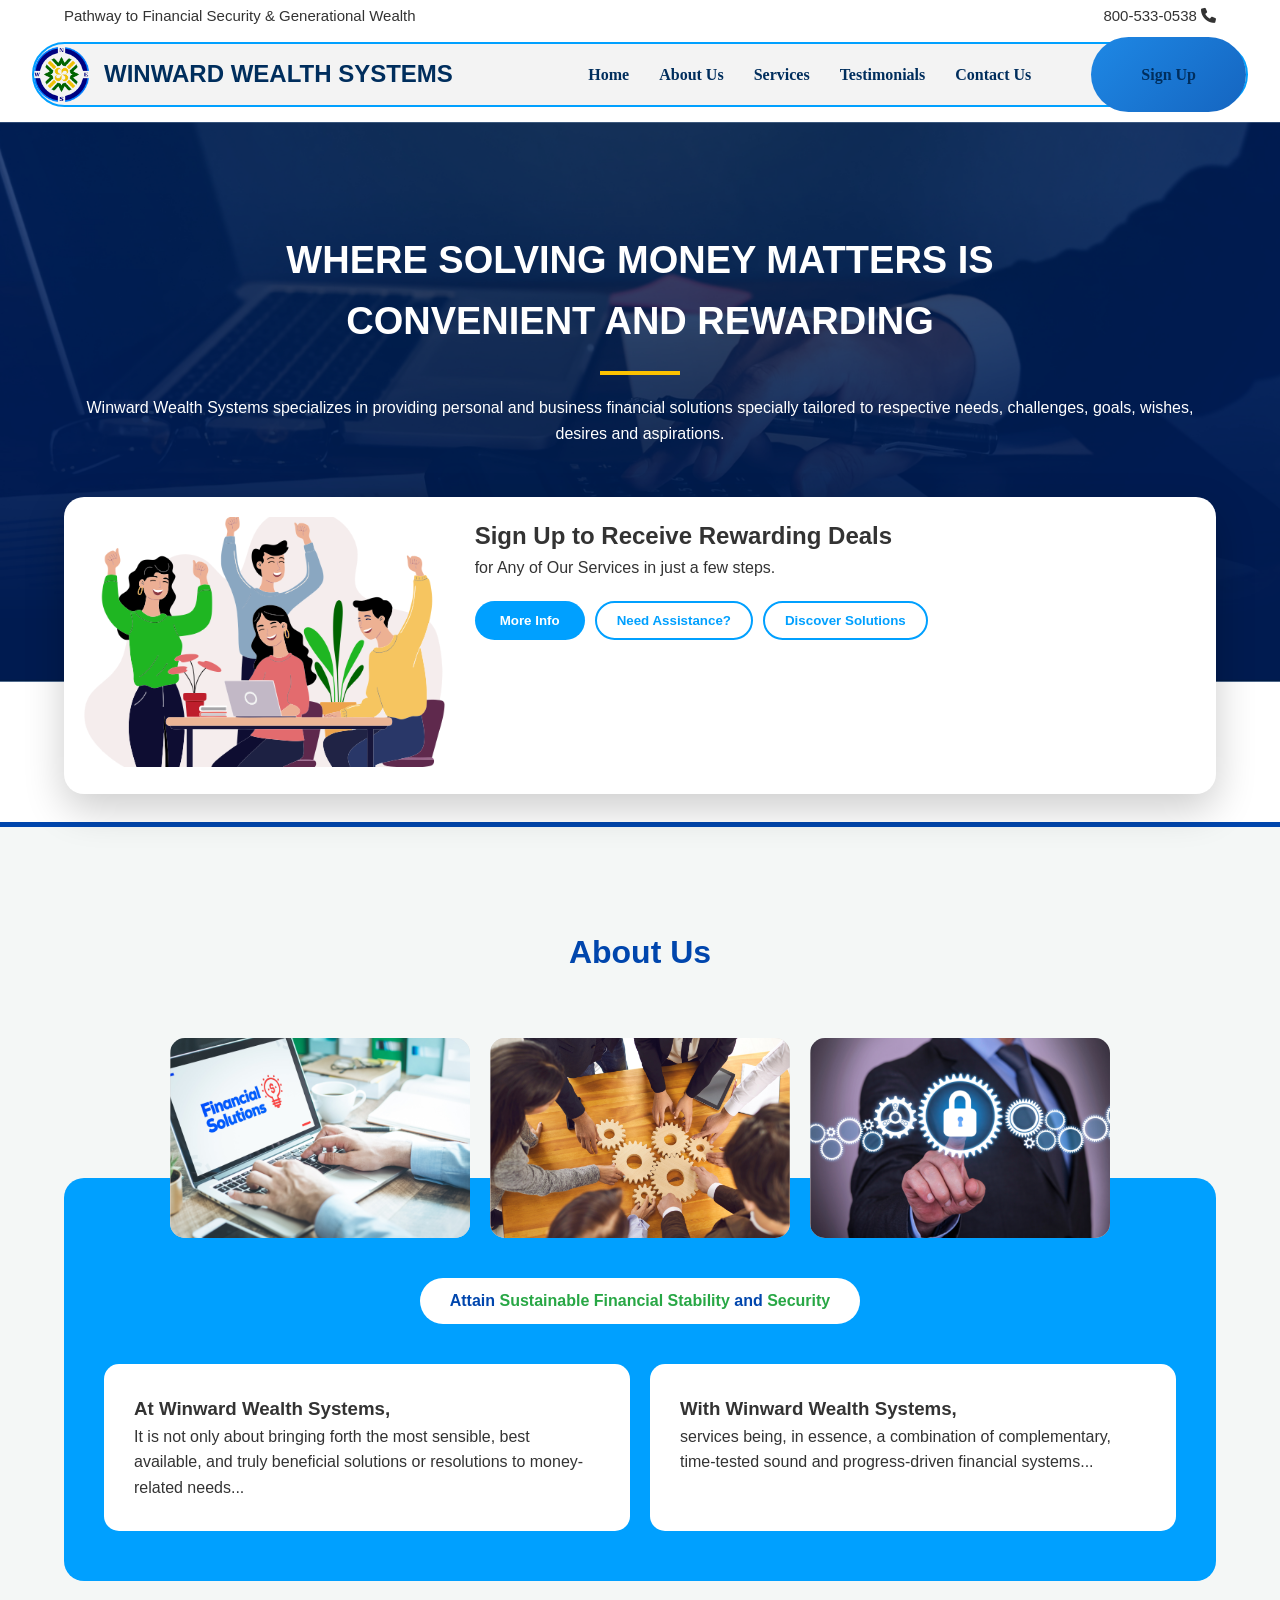
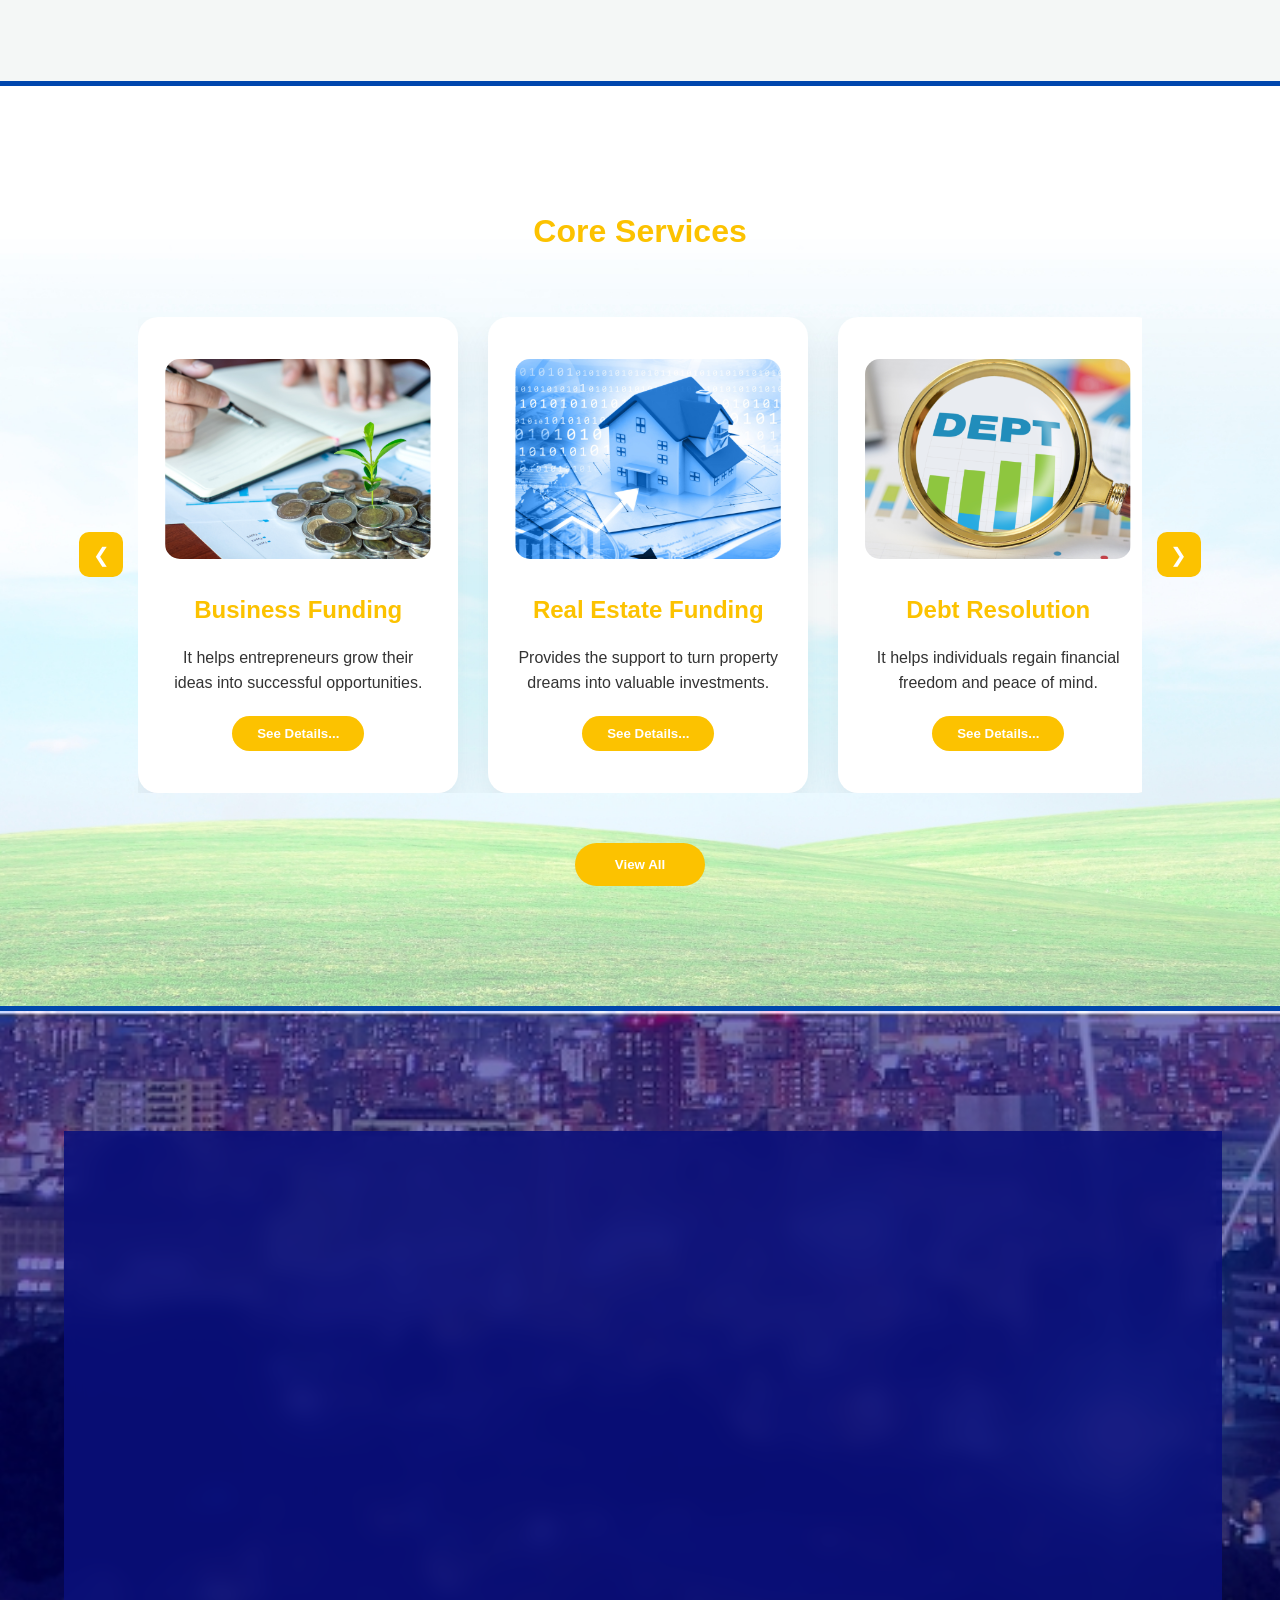
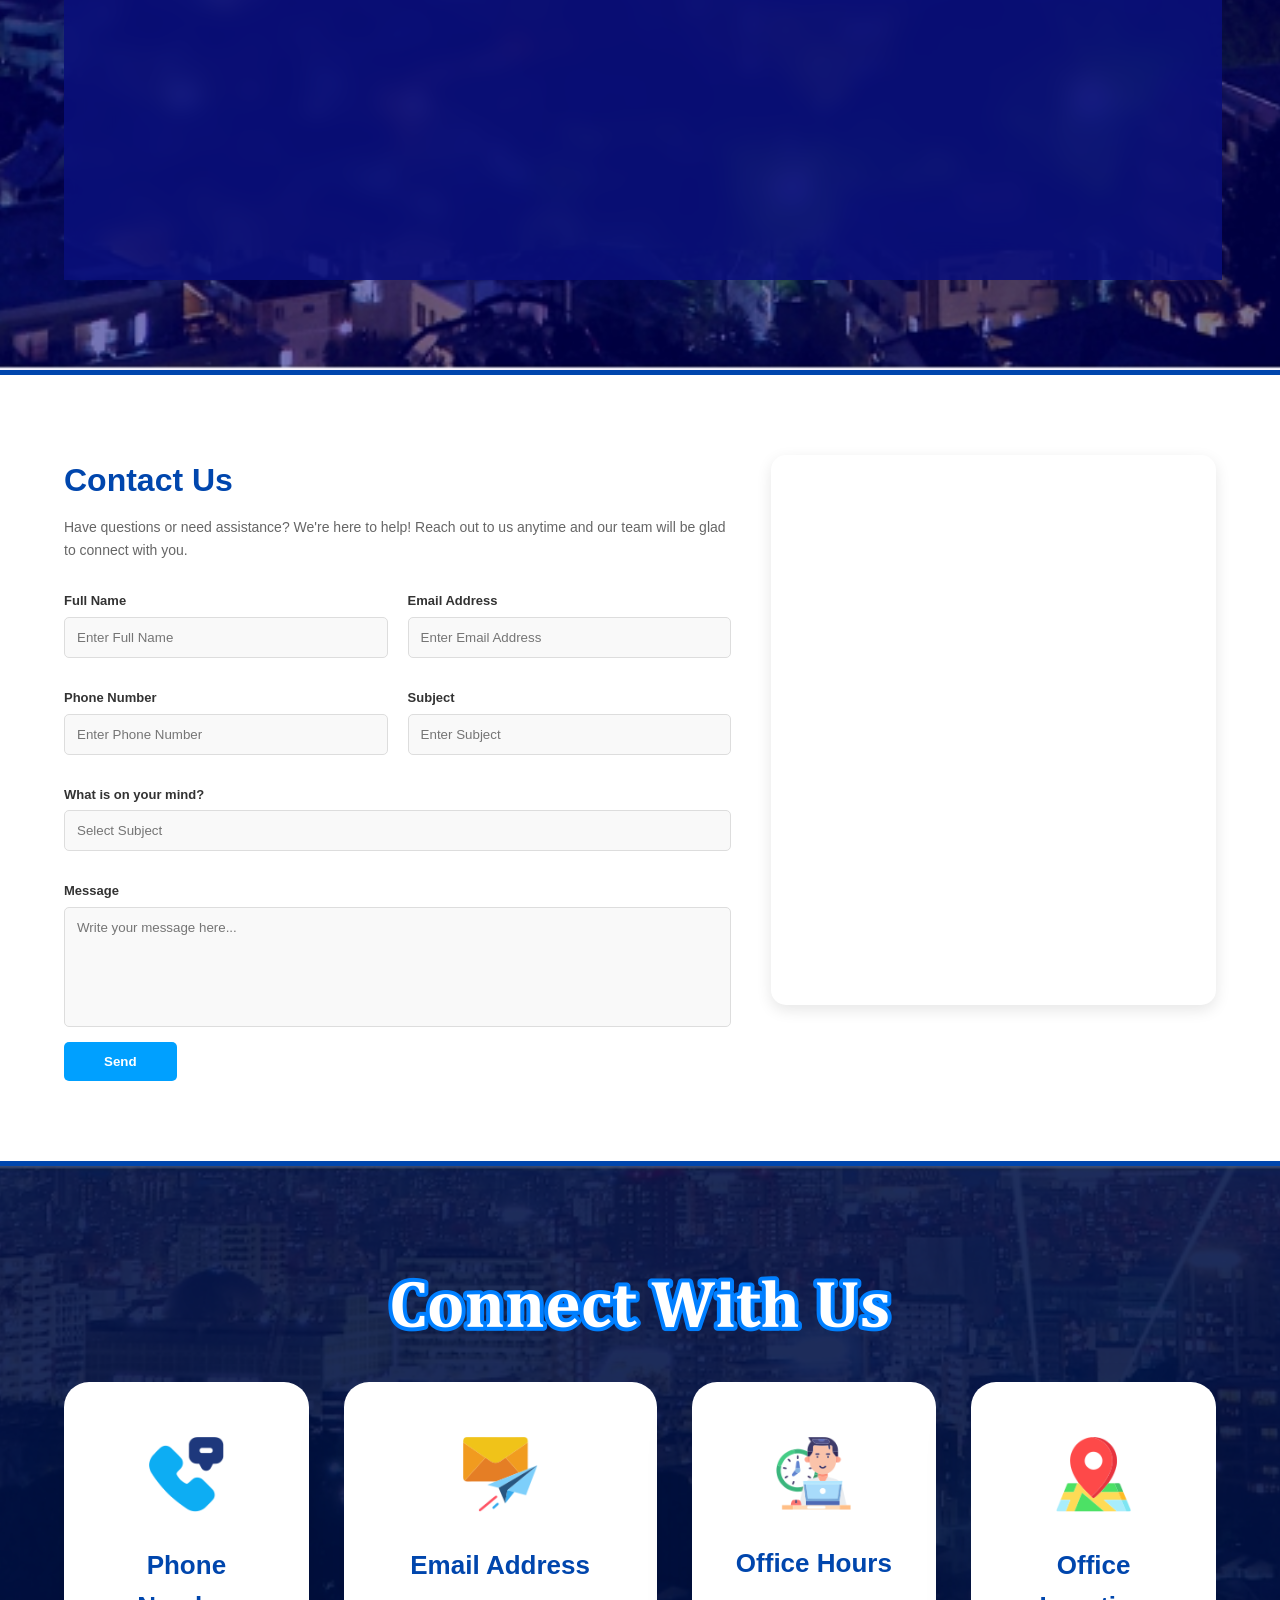
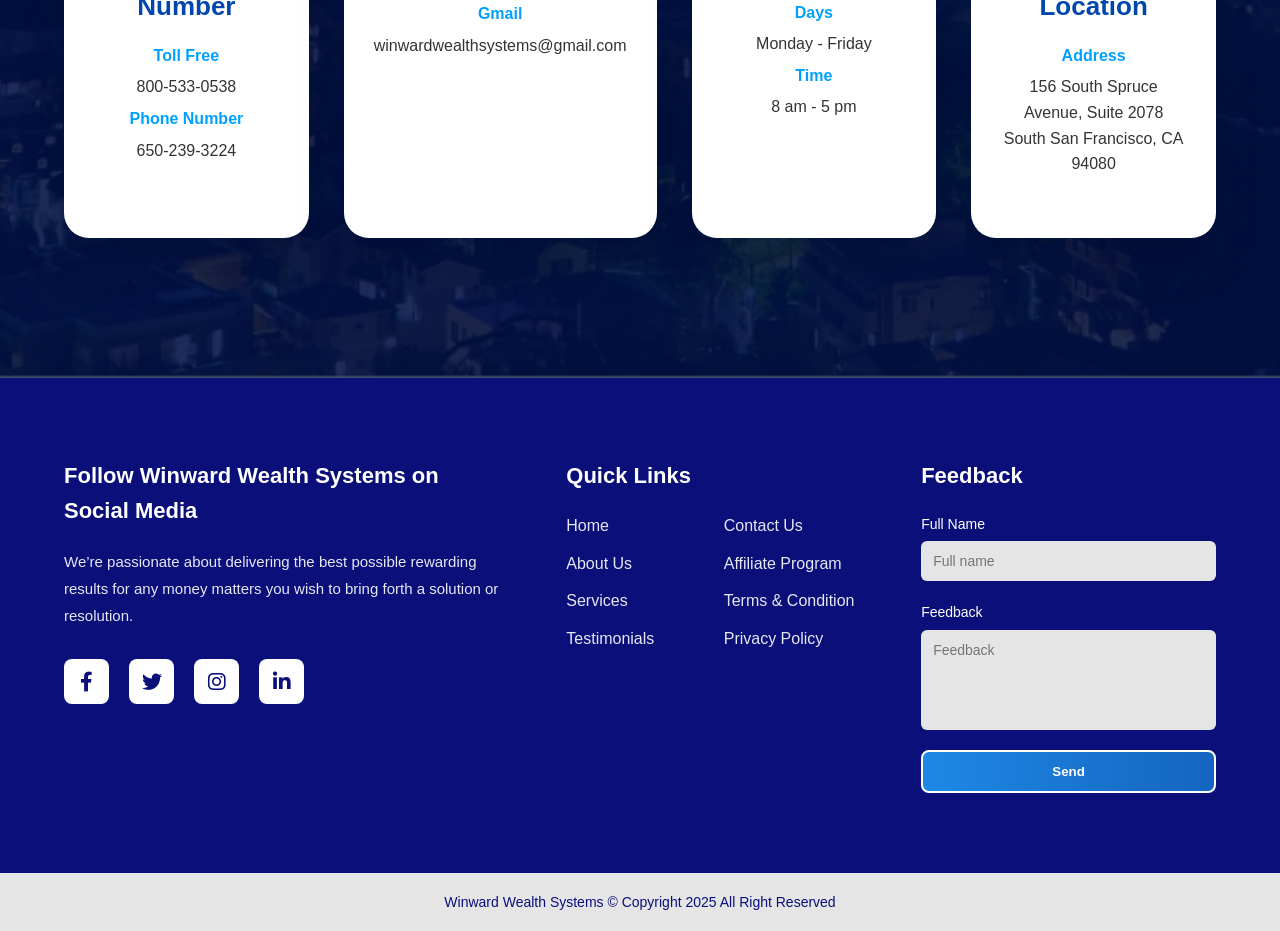
==== commit a3625d94: "added a sign up page to be(designed)" ====
--- a/index.html
+++ b/index.html
@@ -33,7 +33,9 @@
                 <li><a href="#testimonials">Testimonials</a></li>
                 <li><a href="#contact">Contact Us</a></li>
                 <li>
-                    <a href="javascript:void(0)" class="btn-nav-signup" onclick="toggleSignup()">Sign Up</a>
+                    <li>
+                            <a href="signup.html" class="btn-nav-signup">Sign Up</a>
+                    </li>
                 </li>
             </ul>
 
@@ -355,123 +357,6 @@
         </div>
     </div>
 </section>
-<section class="embedded-signup-area" id="signup" style="display: none;">
-    <button class="close-signup" onclick="toggleSignup()" style="position: absolute; right: 20px; top: 20px; background: none; border: none; color: white; font-size: 30px; cursor: pointer; z-index: 10;">&times;</button>
-    
-    <div class="signup-hero-banner">
-        <h1>Sign Up</h1>
-        <div class="signup-inline-form">
-            <span>Sign Up to Receive Rewarding Deals for Any of Our Services</span>
-            <div class="input-wrap">
-                <input type="text" placeholder="Type here...">
-                <button type="submit" class="header-submit">Submit</button>
-            </div>
-        </div>
-    </div>
-
-    <div class="signup-blue-strip">
-        <div class="container">
-            <div class="pill-box-label">Be a Step Ahead in Getting Rewarding Financial Solutions</div>
-            <p>You can get a head start in solving your money matters by filling out and sending us the form below.</p>
-            <p>It puts you closer to getting the rewarding financial solution you need and deserve.</p>
-            <p style="margin-top: 15px;">
-                Or, you can contact us by phone at 
-                <span class="phone-highlight-tag">
-                    1-800-533-0538 
-                    <i class="far fa-copy" style="margin-left: 10px; cursor: pointer;" title="Copy to clipboard"></i>
-                </span> 
-                for immediate assistance
-            </p>
-        </div>
-    </div>
-
-    <div class="signup-body-container">
-        <div class="container">
-            <div class="signup-main-grid">
-                
-                <div class="signup-form-pane">
-                    <div class="step-indicator-wrapper">
-                        <div class="circle-step-node active" id="node-1">1</div>
-                        <div class="step-connecting-line" id="line-1"></div>
-                        <div class="circle-step-node" id="node-2">2</div>
-                        <div class="step-connecting-line" id="line-2"></div>
-                        <div class="circle-step-node" id="node-3">3</div>
-                    </div>
-
-                    <form id="signupForm">
-                        <div class="form-step active" id="step-1">
-                            <div class="signup-input-row">
-                                <div class="signup-input-col">
-                                    <label>Contact Information</label>
-                                    <input type="text" placeholder="Contact information">
-                                </div>
-                            </div>
-
-                            <div class="signup-input-row">
-                                <div class="signup-input-col">
-                                    <label>First Name</label>
-                                    <input type="text" placeholder="First name">
-                                </div>
-                                <div class="signup-input-col">
-                                    <label>Last Name</label>
-                                    <input type="text" placeholder="Last name">
-                                </div>
-                            </div>
-
-                            <div class="signup-input-row">
-                                <div class="signup-input-col">
-                                    <label>Email Address</label>
-                                    <input type="email" placeholder="Email address">
-                                </div>
-                                <div class="signup-input-col">
-                                    <label>Phone Number</label>
-                                    <div class="phone-input-container">
-                                        <img src="https://flagcdn.com/w40/ph.png" alt="PH Flag">
-                                        <input type="tel" placeholder="9** *** ****">
-                                    </div>
-                                </div>
-                            </div>
-                            <button type="button" class="btn-form-action-next" onclick="nextStep(2)">Next</button>
-                        </div>
-
-                        <div class="form-step" id="step-2" style="display:none;">
-                            <div class="signup-input-row">
-                                <div class="signup-input-col">
-                                    <label>Street Address</label>
-                                    <input type="text" placeholder="Address line 1">
-                                </div>
-                            </div>
-                            <div style="display: flex; justify-content: space-between;">
-                                <button type="button" class="btn-outline" onclick="nextStep(1)" style="margin-top: 20px;">Back</button>
-                                <button type="button" class="btn-form-action-next" onclick="nextStep(3)">Next</button>
-                            </div>
-                        </div>
-
-                        <div class="form-step" id="step-3" style="display:none;">
-                            <div class="signup-input-row">
-                                <div class="signup-input-col">
-                                    <label>Confirm Your Details</label>
-                                    <p>Please review your information before submitting. By clicking complete, you agree to our terms.</p>
-                                </div>
-                            </div>
-                            <div style="display: flex; justify-content: space-between;">
-                                <button type="button" class="btn-outline" onclick="nextStep(2)" style="margin-top: 20px;">Back</button>
-                                <button type="submit" class="btn-form-action-next">Complete</button>
-                            </div>
-                        </div>
-                    </form>
-                </div>
-
-                <div class="signup-privacy-pane">
-                    <h3>We value and respect your privacy</h3>
-                    <p>Rest assured that the information we receive will only be used by us and for its intended purpose which is to make helping you convenient and a more efficient process.</p>
-                </div>
-
-            </div>
-        </div>
-    </div>
-</section>
-
    <footer class="premium-footer">
     <div class="container footer-wrapper">
 
--- a/style.css
+++ b/style.css
@@ -112,6 +112,16 @@
     border-radius: 3px;
 }
 .btn-nav-signup {
+
+    /* background-color: #001a8d;
+    color: white;
+    padding: 0.5rem 1rem;
+    border: none;
+    outline: none;
+    border-radius: 20%;
+    font-size: 0.8rem;
+    font-weight: bold;
+    cursor: pointer; */
     background: linear-gradient(135deg, #1e88e5, #1565c0);
     color: white;
 
@@ -128,14 +138,11 @@
     font-size: clamp(16px, 1.4vw, 22px);
     font-weight: 700;
     text-decoration: none;
-    position: absolute;
     top: 50%;
-    transform: translateX(2%);
-
     line-height: 1;
 }
 .hamburger { display: none; cursor: pointer; flex-direction: column; gap: 5px; }
-.hamburger .bar { width: 25px; height: 3px; background: var(--mid-blue); border-radius: 5px; transition: 0.3s; }
+.hamburger .bar { width: 25px; height: 3px; background: var(--dark-blue); border-radius: 5px; transition: 0.3s; }
 
 
 .hero { min-height: 700px; position: relative; display: flex; flex-direction: column; padding-top: 80px; }
@@ -147,7 +154,7 @@
 .floating-cta { 
     background: white; border-radius: 20px; display: flex; 
     box-shadow: 0 15px 40px rgba(0,0,0,0.2); margin-top: 50px; 
-    padding: 30px; text-align: left; color: #333;
+    padding: 20px; text-align: left; color: #333;
 }
 .cta-left { flex: 1; }
 .cta-img { width: 100%; border-radius: 10px; max-height: 250px; object-fit: cover; }
@@ -624,21 +631,64 @@
 .btn-submit { background: var(--light-blue); color: white; border: none; padding: 15px; width: 100%; border-radius: 8px; font-weight: bold; cursor: pointer; }
 
 
-@media (max-width: 768px) {
-    .hamburger { display: flex; }
-    .desktop-only { display: none; }
+@media (max-width: 1180px) {
+    .hamburger {
+        display: flex;
+        z-index: 3001;
+    }
+
+    .desktop-only {
+        display: none;
+    }
+
+    .main-header nav {
+        height: 60px;
+        border-radius: 40px;
+        padding: 0 20px;
+    }
+
+    /* FULL SCREEN MENU */
     .nav-links {
-        position: fixed; right: -100%; top: 70px; flex-direction: column;
-        background: white; width: 80%; height: 100vh; transition: 0.4s; padding: 40px; box-shadow: -5px 0 15px rgba(0,0,0,0.1);
-    }
-    .nav-links.active { right: 0; }
-    .nav-links li { margin: 20px 0; }
-    .hero h1 { font-size: 28px; }
-    .floating-cta { flex-direction: column; }
-    .cta-right { padding-left: 0; margin-top: 20px; }
-    .about-images { display: none; }
-    .about-grid, .services-grid, .testimonial-container, .testimonial-list, .contact-grid-main, .footer-grid, .signup-flex {
-        grid-template-columns: 1fr; flex-direction: column;
+        position: fixed;
+        top: 0;
+        right: -100%;
+        width: 100%;
+        height: 100vh;
+        background: linear-gradient(135deg, #002e5d, #0046ad);
+        flex-direction: column;
+        justify-content: center;
+        align-items: center;
+        gap: 35px;
+        transition: 0.4s ease;
+        z-index: 3000;
+    }
+
+    .nav-links.active {
+        right: 0;
+    }
+
+    .nav-links li a {
+        font-size: 22px;
+        color: white;
+    }
+
+    .btn-nav-signup {
+        height: 55px;
+        padding: 0 35px;
+        font-size: 18px;
+    }
+
+    /* Animate hamburger into X */
+    .hamburger.active .bar:nth-child(1) {
+        transform: rotate(45deg) translateY(8px);
+    }
+
+    .hamburger.active .bar:nth-child(2) {
+        opacity: 0;
+    }
+
+    .hamburger.active .bar:nth-child(3) {
+        transform: rotate(-45deg) translateY(-8px);
     }
 }
 
@@ -1165,15 +1215,15 @@
     .signup-inline-form span { color: #fff; margin-bottom: 10px; }
 }
 /* Hide the signup section by default */
-#signup {
+/* #signup {
     display: none;
 }
 
 /* Optional: Animation for appearing */
-.show-signup {
+/* .show-signup {
     display: block !important;
     animation: fadeIn 0.5s ease-in-out;
-}
+} */ */
 
 @keyframes fadeIn {
     from { opacity: 0; transform: translateY(20px); }
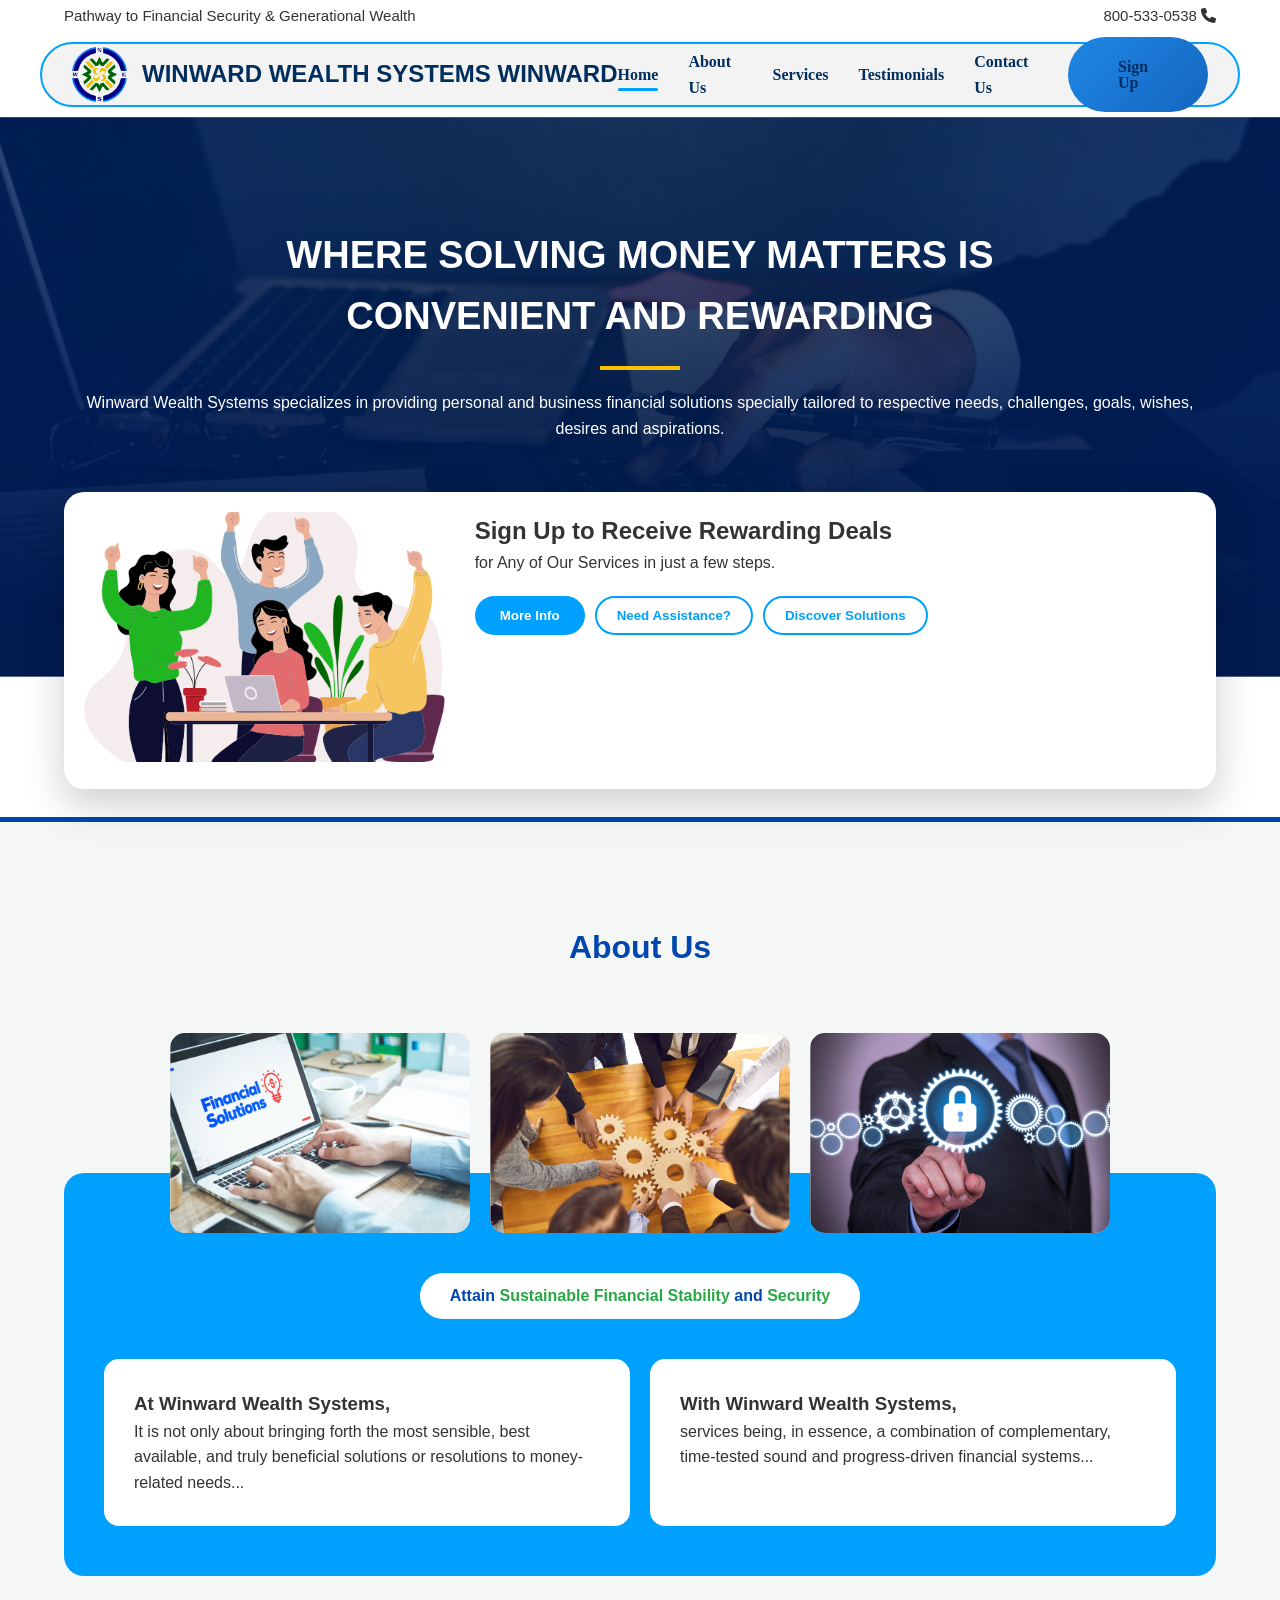
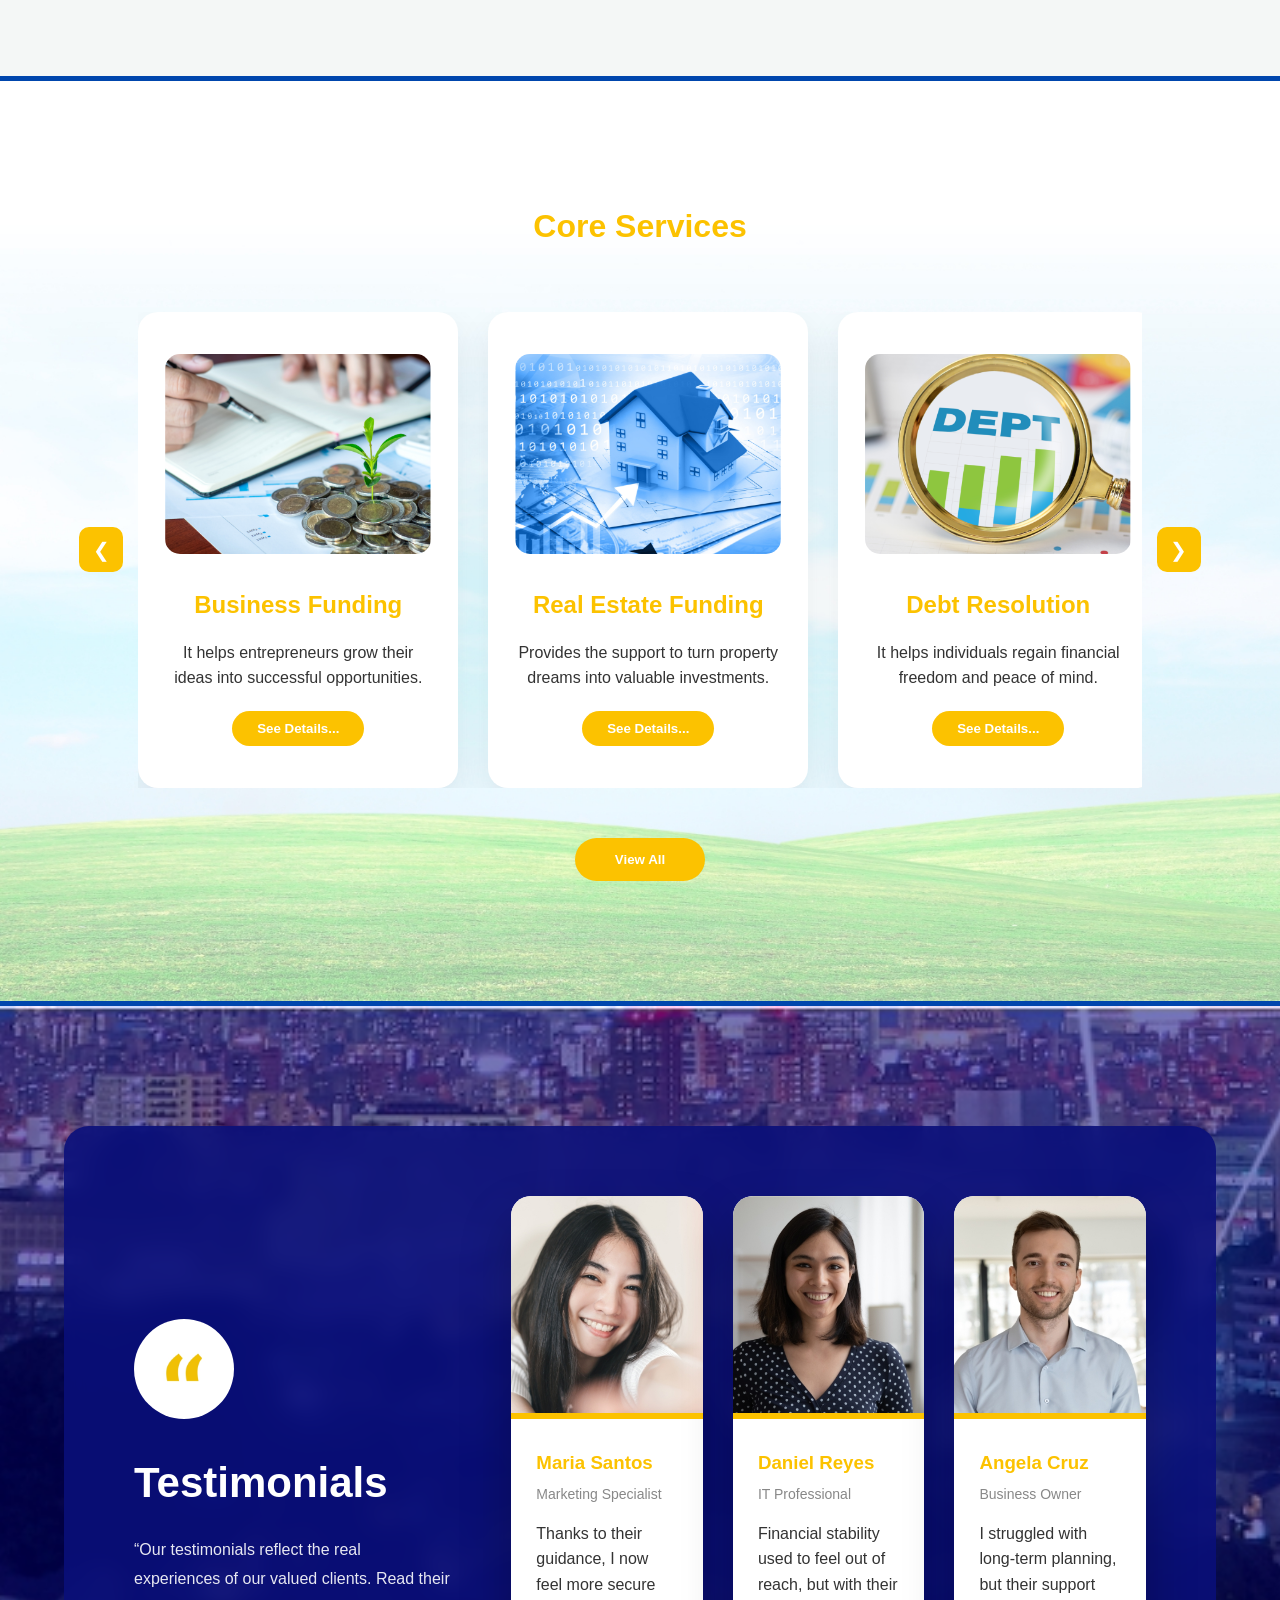
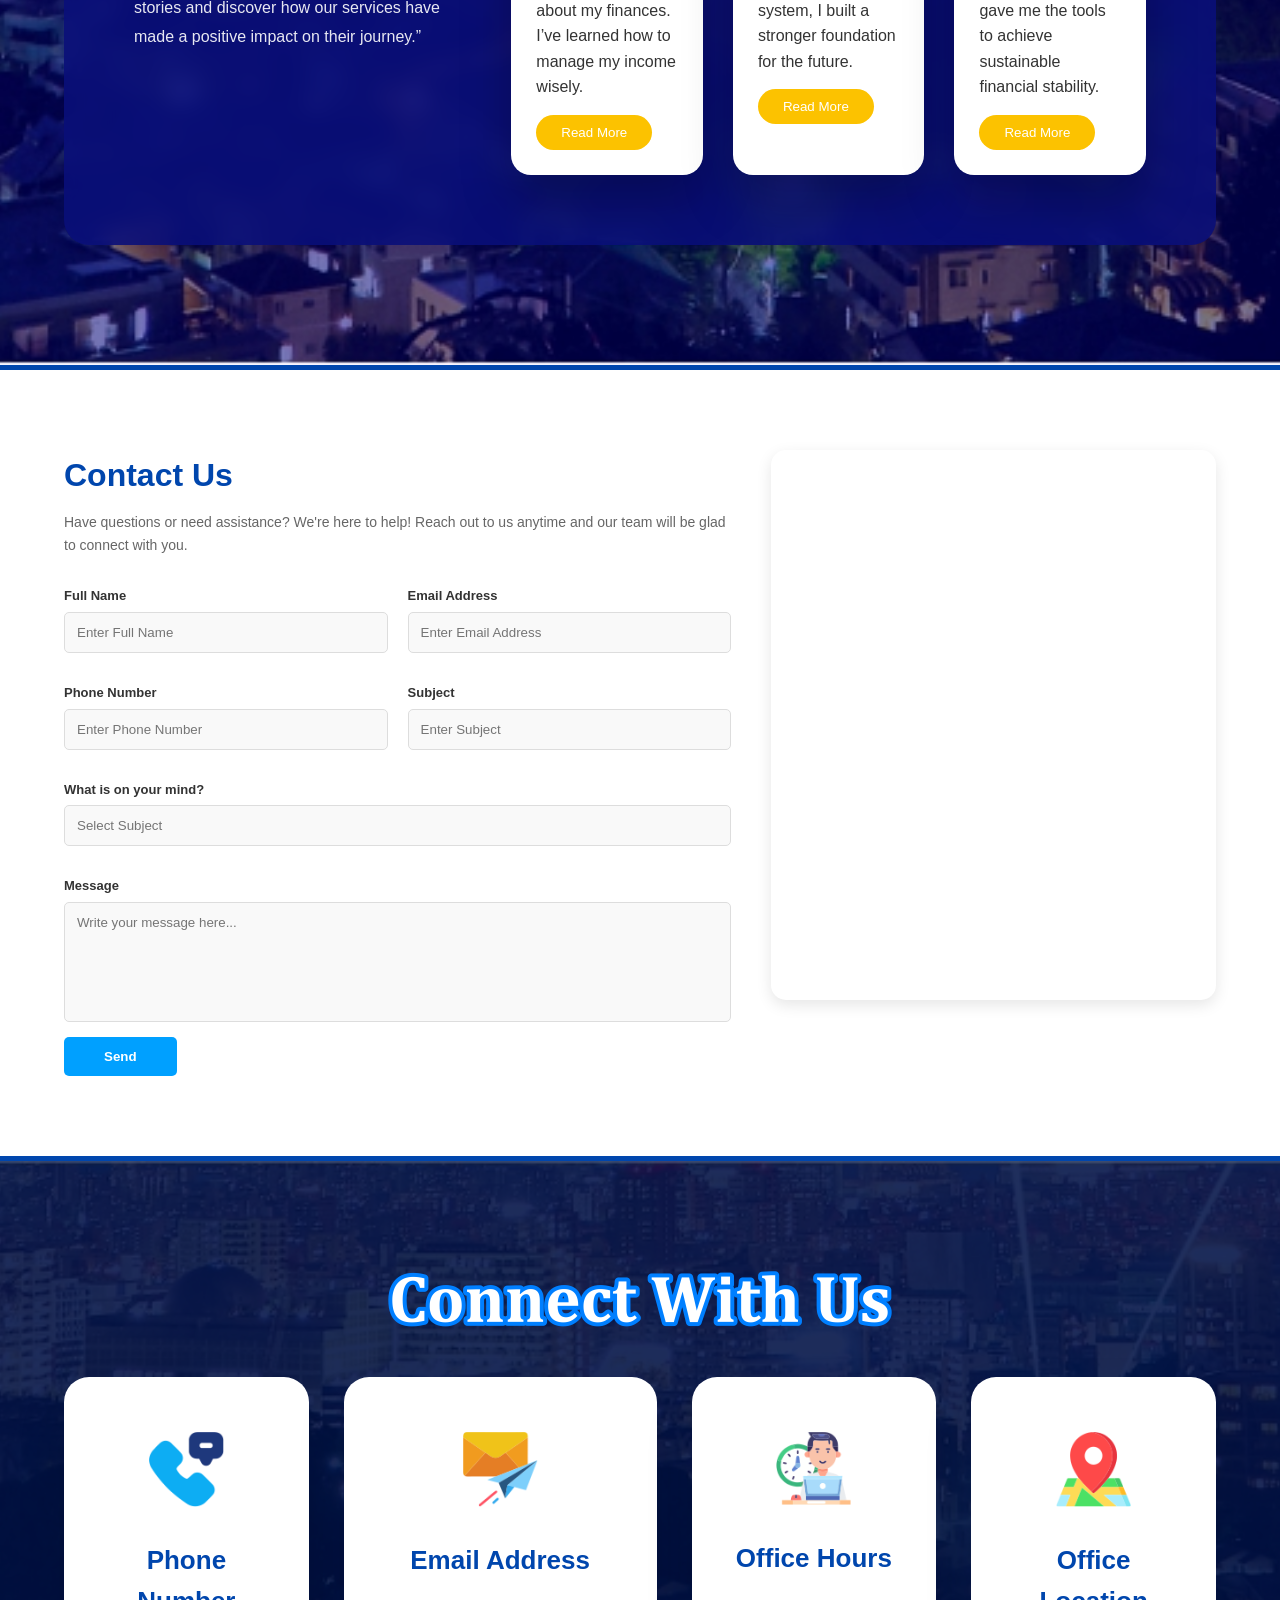
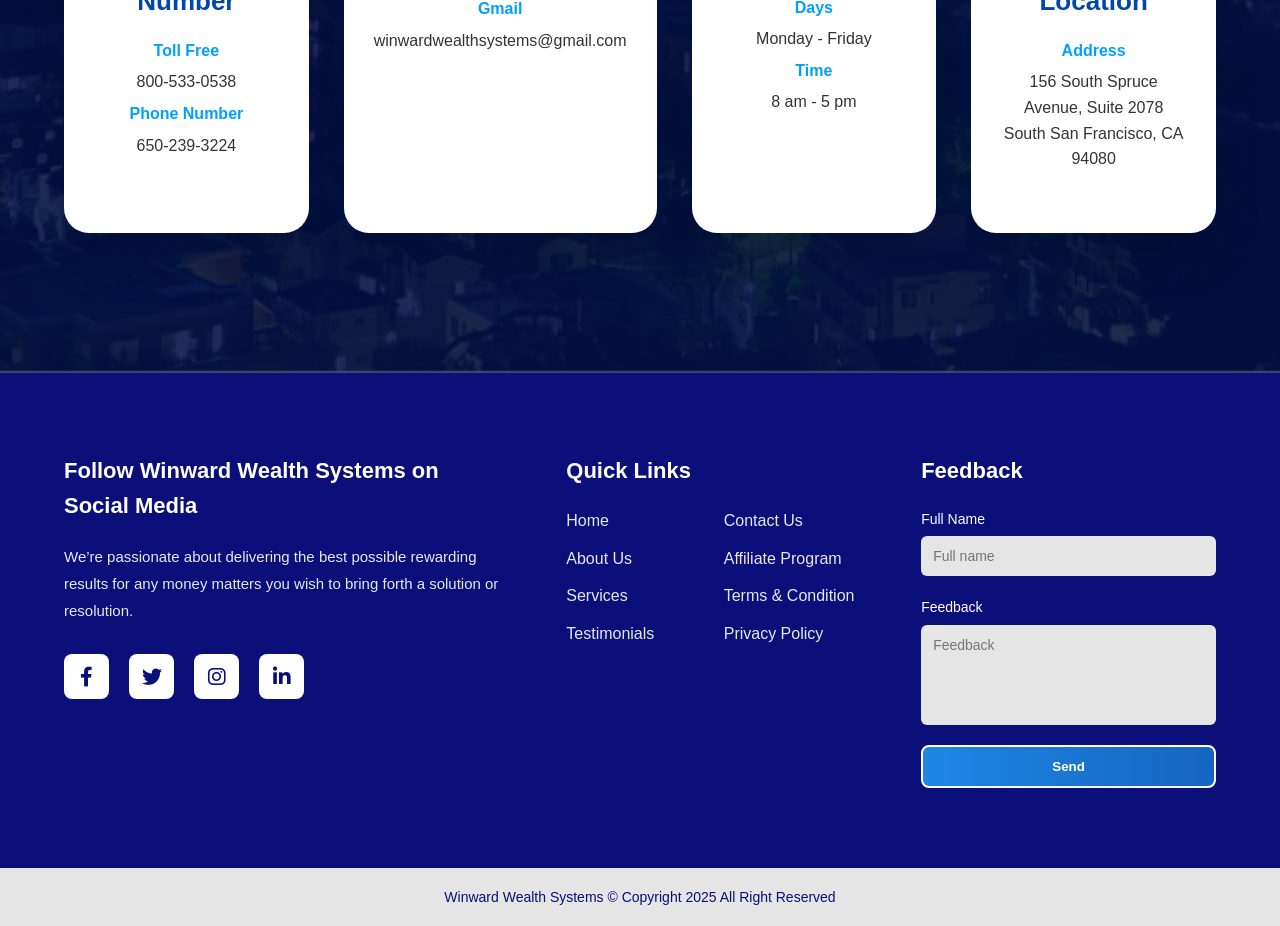
==== commit 709a607d: "Fixing the responsive and the media overlaping." ====
--- a/index.html
+++ b/index.html
@@ -23,7 +23,10 @@
         <nav class="container flex-between">
             <div class="logo">
                 <img src="image/wws logo1.png" alt="Logo" class="logo-img">
-                <span class="logo-text">WINWARD WEALTH SYSTEMS</span>
+                <span class="logo-text">
+                    <span class="desktop-name">WINWARD WEALTH SYSTEMS</span>
+                    <span class="mobile-name">WINWARD</span>
+                </span>
             </div>
             
             <ul class="nav-links" id="nav-menu">
@@ -32,11 +35,7 @@
                 <li><a href="#services">Services</a></li>
                 <li><a href="#testimonials">Testimonials</a></li>
                 <li><a href="#contact">Contact Us</a></li>
-                <li>
-                    <li>
-                            <a href="signup.html" class="btn-nav-signup">Sign Up</a>
-                    </li>
-                </li>
+                <li><a href="signup.html" class="btn-nav-signup">Sign Up</a></li>
             </ul>
 
             <div class="hamburger" id="hamburger">
--- a/style.css
+++ b/style.css
@@ -1,3 +1,16 @@
+/* ===== GLOBAL FIX ===== */
+*,
+*::before,
+*::after {
+    box-sizing: border-box;
+}
+
+html, body {
+    margin: 0;
+    padding: 0;
+    overflow-x: hidden;
+}
+
 :root {
     --dark-blue: #002e5d;
     --mid-blue: #0046ad;
@@ -37,33 +50,7 @@
 }
 
 
-.main-header {
-    background: transparent;
-    padding: 10px 0 15px 0;
-    margin-top: 0%; /* remove gap above */
-}
-/* Rounded pill container */
-.main-header nav {
-    width: 95%;
-    max-width: 1400px;
-    margin: auto;
-    height: 65px;
-    margin-top: 0%;
-
-    display: flex;
-    align-items: center;
-    justify-content: space-between;
-
-    background: #f3f3f3;
-    border: 2px solid var(--light-blue);
-    border-radius: 60px;
-    /* padding: 0 35px; */
-    position: relative;
-    overflow: visible;
-    font-family: Cambria, Georgia, serif;
-    font-weight: 700;
-    /* eto ung testing ng cambria bold */
-}
+
 
 .logo {
     display: flex;
@@ -141,10 +128,63 @@
     top: 50%;
     line-height: 1;
 }
-.hamburger { display: none; cursor: pointer; flex-direction: column; gap: 5px; }
-.hamburger .bar { width: 25px; height: 3px; background: var(--dark-blue); border-radius: 5px; transition: 0.3s; }
-
-
+/* ================= HAMBURGER ================= */
+
+.hamburger {
+    display: none;
+    cursor: pointer;
+    flex-direction: column;
+    gap: 5px;
+}
+
+.hamburger .bar {
+    width: 25px;
+    height: 3px;
+    background: var(--dark-blue);
+    border-radius: 5px;
+    transition: all 0.3s ease;
+}
+
+/* Animate to X */
+.hamburger.active .bar:nth-child(1) {
+    transform: rotate(45deg) translateY(8px);
+}
+
+.hamburger.active .bar:nth-child(2) {
+    opacity: 0;
+}
+
+.hamburger.active .bar:nth-child(3) {
+    transform: rotate(-45deg) translateY(-8px);
+}
+/* ================= HEADER ================= */
+
+.main-header {
+    background: transparent;
+    padding: 10px 15px;
+}
+
+/* Rounded Pill Container */
+.main-header nav {
+    width: 100%;
+    max-width: 1200px;
+    margin: 0 auto;
+
+    height: 65px;
+    padding: 0 30px;
+
+    display: flex;
+    align-items: center;
+    justify-content: space-between;
+
+    background: #f3f3f3;
+    border: 2px solid var(--light-blue);
+    border-radius: 60px;
+
+    position: relative;
+    font-family: Cambria, Georgia, serif;
+    font-weight: 700;
+}
 .hero { min-height: 700px; position: relative; display: flex; flex-direction: column; padding-top: 80px; }
 .hero-bg-layer { position: absolute; top:0; left:0; width:100%; height:80%; z-index: -1; background: var(--dark-blue); }
 .full-img { width: 100%; height: 100%; object-fit: cover; opacity: 0.4; }
@@ -466,17 +506,7 @@
     background: var(--mid-blue);
 }
 
-/* RESPONSIVE */
-@media (max-width: 992px) {
-    .testimonial-wrapper {
-        flex-direction: column;
-        text-align: center;
-    }
-
-    .testimonial-cards {
-        flex-direction: column;
-    }
-}
+
 /* ================= PREMIUM CONTACT SECTION ================= */
 
 .contact-section {
@@ -576,18 +606,7 @@
     color: #ffffff;
 }
 
-/* RESPONSIVE */
-@media (max-width: 1024px) {
-    .contact-grid {
-        grid-template-columns: repeat(2, 1fr);
-    }
-}
-
-@media (max-width: 600px) {
-    .contact-grid {
-        grid-template-columns: 1fr;
-    }
-}
+
 
 
 .social-icons-large { display: flex; gap: 20px; }
@@ -631,66 +650,6 @@
 .btn-submit { background: var(--light-blue); color: white; border: none; padding: 15px; width: 100%; border-radius: 8px; font-weight: bold; cursor: pointer; }
 
 
-@media (max-width: 1180px) {
-    .hamburger {
-        display: flex;
-        z-index: 3001;
-    }
-
-    .desktop-only {
-        display: none;
-    }
-
-    .main-header nav {
-        height: 60px;
-        border-radius: 40px;
-        padding: 0 20px;
-    }
-
-    /* FULL SCREEN MENU */
-    .nav-links {
-        position: fixed;
-        top: 0;
-        right: -100%;
-        width: 100%;
-        height: 100vh;
-        background: linear-gradient(135deg, #002e5d, #0046ad);
-        flex-direction: column;
-        justify-content: center;
-        align-items: center;
-        gap: 35px;
-        transition: 0.4s ease;
-        z-index: 3000;
-    }
-
-    .nav-links.active {
-        right: 0;
-    }
-
-    .nav-links li a {
-        font-size: 22px;
-        color: white;
-    }
-
-    .btn-nav-signup {
-        height: 55px;
-        padding: 0 35px;
-        font-size: 18px;
-    }
-
-    /* Animate hamburger into X */
-    .hamburger.active .bar:nth-child(1) {
-        transform: rotate(45deg) translateY(8px);
-    }
-
-    .hamburger.active .bar:nth-child(2) {
-        opacity: 0;
-    }
-
-    .hamburger.active .bar:nth-child(3) {
-        transform: rotate(-45deg) translateY(-8px);
-    }
-}
 
 .contact-us-area {
     padding: 80px 0;
@@ -780,19 +739,6 @@
 }
 
 
-@media (max-width: 992px) {
-    .contact-flex {
-        flex-direction: column;
-    }
-    .contact-map-wrapper {
-        width: 100%;
-        height: 350px;
-    }
-    .main-contact-form .form-row {
-        flex-direction: column;
-        gap: 0;
-    }
-}
 
 
 /* ================= PREMIUM FOOTER ================= */
@@ -924,14 +870,6 @@
     padding: 18px 10px;
     font-size: 14px;
     font-weight: 500;
-}
-
-/* RESPONSIVE */
-@media (max-width: 992px) {
-    .footer-wrapper {
-        grid-template-columns: 1fr;
-        gap: 40px;
-    }
 }
 
 
@@ -1207,25 +1145,154 @@
     .signup-main-grid { flex-direction: column; gap: 40px; }
     .signup-privacy-pane { border-left: none; border-top: 2px solid #00a0ff; padding: 40px 0 0; }
     .pill-box-label { font-size: 18px; width: 90%; white-space: normal; }
-}
+    .testimonial-wrapper {
+        flex-direction: column;
+        text-align: center;
+    }
+
+    .testimonial-cards {
+        flex-direction: column;
+    }
+    .footer-wrapper {
+        grid-template-columns: 1fr;
+        gap: 40px;
+    }
+    .contact-flex {
+        flex-direction: column;
+    }
+    .contact-map-wrapper {
+        width: 100%;
+        height: 350px;
+    }
+    .main-contact-form .form-row {
+        flex-direction: column;
+        gap: 0;
+    }
+}
+
 
 @media (max-width: 768px) {
     .signup-inline-form { flex-direction: column; background: none; }
     .signup-inline-form .input-wrap { width: 100%; }
     .signup-inline-form span { color: #fff; margin-bottom: 10px; }
 }
-/* Hide the signup section by default */
-/* #signup {
-    display: none;
-}
-
-/* Optional: Animation for appearing */
-/* .show-signup {
-    display: block !important;
-    animation: fadeIn 0.5s ease-in-out;
-} */ */
-
-@keyframes fadeIn {
-    from { opacity: 0; transform: translateY(20px); }
-    to { opacity: 1; transform: translateY(0); }
-}
+
+
+@media (max-width: 1024px) {
+    .contact-grid {
+        grid-template-columns: repeat(2, 1fr);
+    }
+}
+
+@media (max-width: 600px) {
+    .contact-grid {
+        grid-template-columns: 1fr;
+    }
+}
+
+@media (max-width: 1180px) {
+    .hamburger {
+        
+        display: flex;
+        z-index: 3001;
+    }
+
+    .desktop-only {
+        display: none;
+    }
+
+    .main-header nav {
+        height: 55px;
+        padding: 0 15px;
+        border-radius: 30px;
+    }
+
+    /* FULL SCREEN MENU */
+    .nav-links {
+        position: fixed;
+        top: 0;
+        right: -100%;
+        width: 100%;
+        height: 100vh;
+        background: linear-gradient(135deg, #002e5d, #0046ad);
+        flex-direction: column;
+        justify-content: center;
+        align-items: center;
+        gap: 35px;
+        transition: 0.4s ease;
+        z-index: 3000;
+    }
+
+    .nav-links.active {
+        right: 0;
+    }
+
+    .nav-links li a {
+        font-size: 22px;
+        color: white;
+    }
+
+    .btn-nav-signup {
+        height: 55px;
+        padding: 0 35px;
+        font-size: 18px;
+    }
+
+    /* Animate hamburger into X */
+    .hamburger.active .bar:nth-child(1) {
+        transform: rotate(45deg) translateY(8px);
+    }
+
+    .hamburger.active .bar:nth-child(2) {
+        opacity: 0;
+    }
+
+    .hamburger.active .bar:nth-child(3) {
+        transform: rotate(-45deg) translateY(-8px);
+    }
+}
+
+
+/* ================= EXTRA SMALL DEVICES ================= */
+@media (max-width: 420px) {
+
+    .main-header nav {
+        height: 55px;
+        padding: 0 15px;
+        border-radius: 30px;
+    }
+
+    /* Prevent logo from pushing layout */
+    .logo-text {
+        font-size: 14px;
+        white-space: nowrap;
+        overflow: hidden;
+        text-overflow: ellipsis;
+        max-width: 65%;
+    }
+
+    /* Make sure logo container doesn't grow too much */
+    .logo {
+        display: flex;
+        align-items: center;
+        min-width: 0;
+    }
+
+    /* Keep hamburger stable */
+    .hamburger {
+        flex-shrink: 0;
+    }
+    .desktop-name {
+        display: none;
+    }
+    .mobile-name {
+        display: inline;
+        font-size: 16px;
+    }
+    .logo-text {
+        font-size: 13px;
+        letter-spacing: -0.5px;
+    }
+
+
+}
